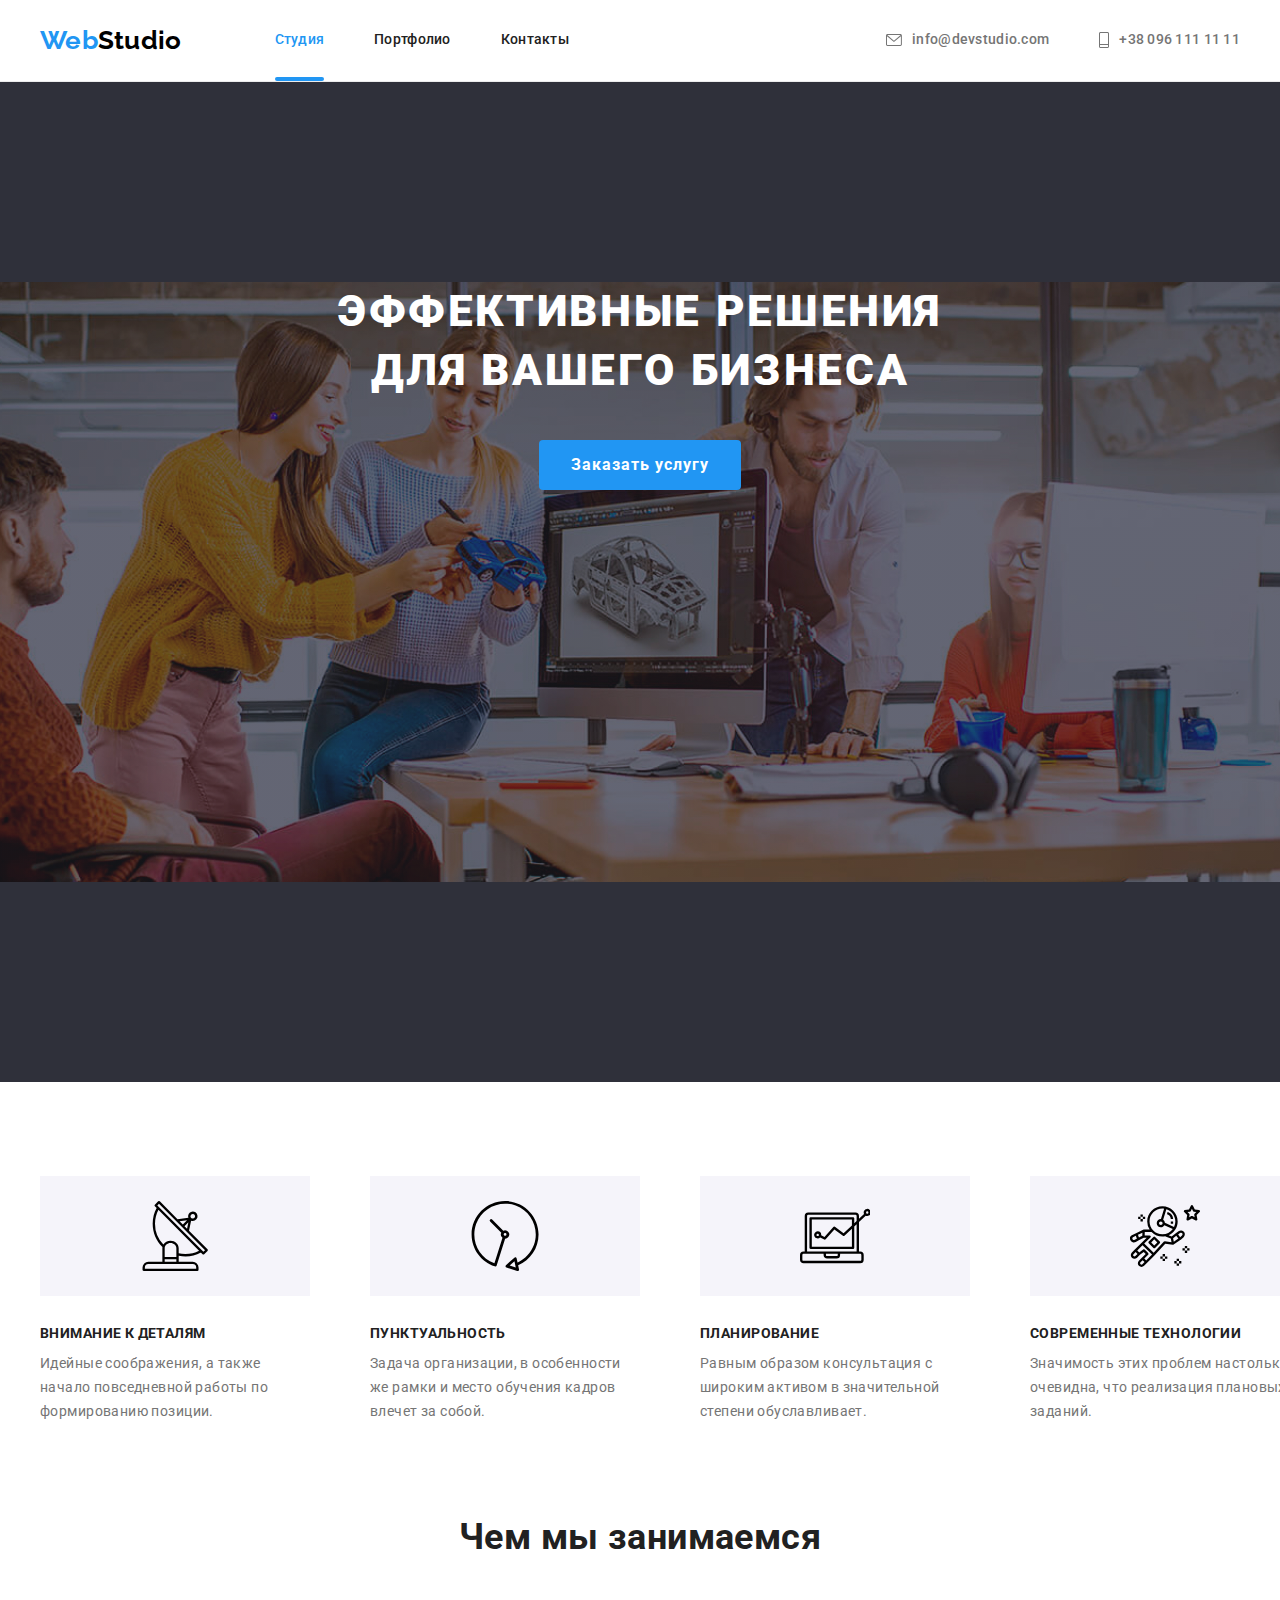
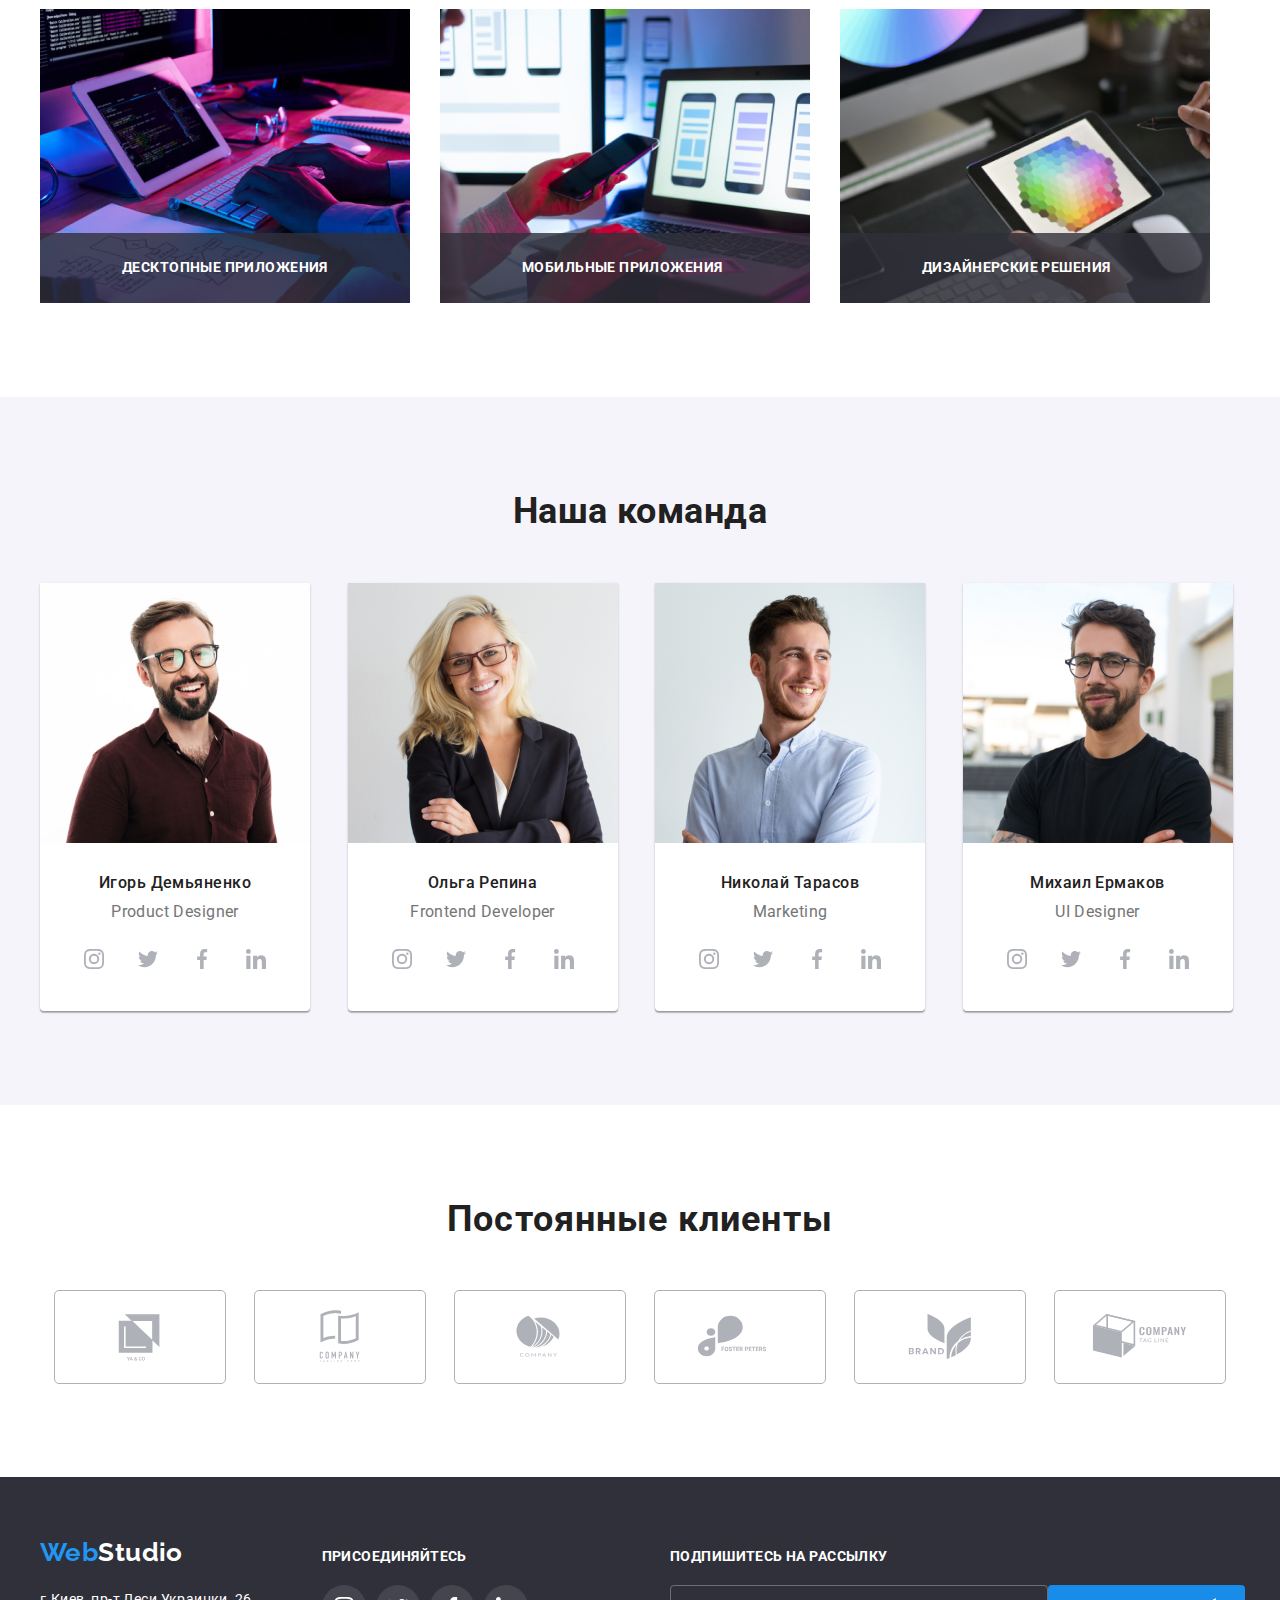
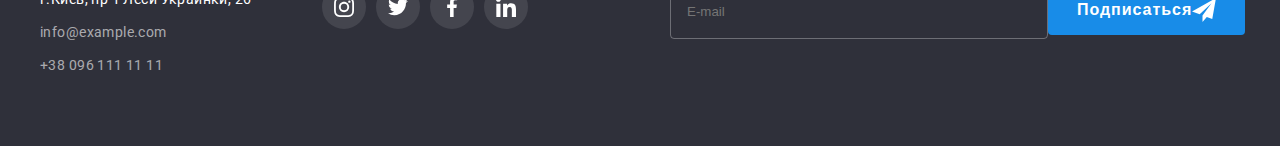
==== index.html @ 8b947006 "Initial commit" ====
<!DOCTYPE html>
<html lang="ru">
  <head>
    <meta charset="UTF-8" />
    <meta http-equiv="X-UA-Compatible" content="IE=edge" />
    <meta name="viewport" content="width=device-width, initial-scale=1.0" />
    <title>Document</title>
    <link rel="preconnect" href="https://fonts.googleapis.com" />
    <link rel="preconnect" href="https://fonts.gstatic.com" crossorigin />
    <link
      href="https://fonts.googleapis.com/css2?family=Montserrat:ital,wght@0,400;1,700&family=Raleway:wght@700&family=Roboto:wght@400;500;700;900&display=swap"
      rel="stylesheet"
    />
    <link
      rel="stylesheet"
      href="https://cdnjs.cloudflare.com/ajax/libs/modern-normalize/1.1.0/modern-normalize.min.css"
      integrity="sha512-wpPYUAdjBVSE4KJnH1VR1HeZfpl1ub8YT/NKx4PuQ5NmX2tKuGu6U/JRp5y+Y8XG2tV+wKQpNHVUX03MfMFn9Q=="
      crossorigin="anonymous"
      referrerpolicy="no-referrer"
    />
    <link rel="stylesheet" href="./css/styles.css" />
  </head>
  <body>
    <!--Секція хедер-->
    <header class="header">
      <nav class="container main-nav">
        <a class="header-logo link" href="index.html" lang="ru">
          Web<span class="header-accent link">Studio</span></a
        >
        <ul class="site-nav list">
          <li class="item">
            <a class="header-link link current" href="index.html">Студия</a>
          </li>
          <li class="item">
            <a class="header-link link" href="portfolio.html">Портфолио</a>
          </li>
          <li class="item">
            <a
              class="header-link link"
              href="https://github.com/NataliBohat/goit-markup-hw-01."
              >Контакты</a
            >
          </li>
        </ul>
        <ul class="auth-nav list">
          <li class="item">
            <a class="header-contact link" href="mailto:info@devstudio.com">
              <svg class="header-contact-icon" width="16" height="12">
                <use href="./img/icons.svg#icon-envelope"></use>
              </svg>
              <span lang="en">info@devstudio.com</span></a
            >
          </li>
          <li class="item">
            <a class="header-contact link" href="tel:+38 096 111 11 11">
              <svg class="header-contact-icon tel" width="10" height="16">
                <use href="./img/icons.svg#icon-tel"></use>
              </svg>
              <span lang="en">+38 096 111 11 11</span>
            </a>
          </li>
        </ul>
      </nav>
    </header>
    <!--Герой-->
    <main>
      <!--Эффективные решения для вашего бизнеса-->
      <section class="hero">
        <div class="container container-hero">
          <h1 class="hero-title">Эффективные решения для вашего бизнеса</h1>
          <button class="hero-button" type="button" data-modal-open>
            Заказать услугу
          </button>
          <div class="backdrop is-hidden" data-modal>
            <div class="modal">
              <button class="button-close" data-modal-close>
                <svg width="11" height="11">
                  <use href="./img/symbol-defs.svg#icon-close"></use>
                </svg>
              </button>
              <form class="form">
                <p class="form-title">
                  Оставьте свои данные, мы вам перезвоним
                </p>
                <div class="form-field">
                  <label class="form-label" for="name">Имя</label>
                  <input
                    class="form-input"
                    type="text"
                    name="name"
                    id="name"
                    autofocus
                  />
                  <svg class="form-icon" width="18" height="18">
                    <use href="./img/symbol-defs.svg#icon-person"></use>
                  </svg>
                </div>
                <div class="form-field">
                  <label class="form-label" for="tel">Телефон</label>
                  <input class="form-input" type="tel" name="tel" id="tel" />
                  <svg class="form-icon" width="18" height="18">
                    <use href="./img/symbol-defs.svg#icon-phone"></use>
                  </svg>
                </div>
                <div class="form-field">
                  <label class="form-label" for="mail">Почта</label>
                  <input
                    class="form-input"
                    type="email"
                    name="mail"
                    id="mail"
                  />
                  <svg class="form-icon" width="18" height="18">
                    <use href="./img/symbol-defs.svg#icon-email"></use>
                  </svg>
                </div>
                <div class="form-field">
                  <label class="form-label" for="comment">Комментарий</label>
                  <textarea 
                    class="form-comment"
                    name="comment"
                    id="comment"
                    placeholder="Введите текст"
                  ></textarea>
                </div>
                  <div class="form-checkbox">
                  <label class="label">
                    <input
                    class="checkbox"
                    type="checkbox"
                    name="agree"
                    id="agree"
                  />
                  <svg class="checkbox-icon" width="16" height="15">
                    <use href="./img/symbol-defs.svg#icon-chek"></use>
                  </svg>
                    <span>Соглашаюсь с рассылкой и принимаю</span>
                    <a class="for-label" href=" ">Условия договора</a>
                    </label>
                </div>
                <button class="form-button" type="submit">Отправить</button>
              </form>
            </div>
          </div>
        </div>
      </section>
      <!--Про нас-->
      <section class="section">
        <div class="container">
          <h2 hidden>Про нас</h2>
          <ul class="content-main list">
            <li class="content-item">
              <a
                class="content-media link"
                href=""
                target="_blank"
                rel="noopeer noreferent"
                aria-label="vector"
              >
                <svg class="content-media-icon" width="70" height="70">
                  <use href="./img/icons.svg#icon-vector"></use>
                </svg>
              </a>
              <h3 class="content-heading">Внимание к деталям</h3>
              <p class="content-title">
                Идейные соображения, а также начало повседневной работы по
                формированию позиции.
              </p>
            </li>
            <li class="content-item">
              <a
                class="content-media link"
                href=""
                target="_blank"
                rel="noopeer noreferent"
                aria-label="time"
              >
                <svg class="content-media-icon" width="70" height="70">
                  <use href="./img/icons.svg#icon-time"></use>
                </svg>
              </a>
              <h3 class="content-heading">Пунктуальность</h3>
              <p class="content-title">
                Задача организации, в особенности же рамки и место обучения
                кадров влечет за собой.
              </p>
            </li>
            <li class="content-item">
              <a
                class="content-media link"
                href=""
                target="_blank"
                rel="noopeer noreferent"
                aria-label="comp"
              >
                <svg class="content-media-icon" width="70" height="70">
                  <use href="./img/icons.svg#icon-comp"></use>
                </svg>
              </a>
              <h3 class="content-heading">Планирование</h3>
              <p class="content-title">
                Равным образом консультация с широким активом в значительной
                степени обуславливает.
              </p>
            </li>
            <li class="content-item">
              <a
                class="content-media link"
                href=""
                target="_blank"
                rel="noopeer noreferent"
                aria-label="astronavt"
              >
                <svg class="content-media-icon" width="70" height="70">
                  <use href="./img/icons.svg#icon-astronaut"></use>
                </svg>
              </a>
              <h3 class="content-heading">Современные технологии</h3>
              <p class="content-title">
                Значимость этих проблем настолько очевидна, что реализация
                плановых заданий.
              </p>
            </li>
          </ul>
        </div>
      </section>
      <!--Чем мы занимаемся-->
      <section class="main section">
        <div class="container">
          <h2 class="main-title">Чем мы занимаемся</h2>
          <ul class="title-item list">
            <div class="title-thumb">
              <li class="title-img">
                <img
                  src="./img/image/img-1.jpg"
                  alt="рабочий стол программиста"
                  width="370"
                />
              </li>
              <div class="main-action">
                <p>Десктопные приложения</p>
              </div>
            </div>
            <div class="title-thumb">
              <li class="title-img">
                <img
                  src="./img/image/img-2.jpg"
                  alt="макет телефона"
                  width="370"
                />
              </li>
              <div class="main-action">
                <p>Мобильные приложения</p>
              </div>
            </div>
            <div class="title-thumb">
              <li class="title-img">
                <img
                  src="./img/image/img-3.jpg"
                  alt="работа программиста"
                  width="370"
                />
              </li>
              <div class="main-action">
                <p>Дизайнерские решения</p>
              </div>
            </div>
          </ul>
        </div>
      </section>
      <!--Наша команда-->
      <section class="user section">
        <div class="container">
          <h2 class="main-title">Наша команда</h2>
          <ul class="user-item list">
            <li class="user-list-itm">
              <img
                src="./img/image/igor.jpg"
                alt="Игорь Демьяненко"
                width="270"
              />
              <div class="main-user">
                <h3 class="user-title">Игорь Демьяненко</h3>
                <p class="uppertitle">Product Designer</p>
                <ul class="social-media list">
                  <li class="social-media-item">
                    <a
                      class="social-media-link link"
                      href=""
                      target="_blank"
                      rel="noopeer noreferent"
                      aria-label="instagram"
                    >
                      <svg class="social-media-icon" width="20" height="20">
                        <use href="./img/icons.svg#icon-instagram"></use>
                      </svg>
                    </a>
                  </li>
                  <li class="social-media-item">
                    <a
                      class="social-media-link link"
                      href=""
                      target="_blank"
                      rel="noopeer noreferent"
                      aria-label="twitter"
                    >
                      <svg class="social-media-icon" width="20" height="20">
                        <use href="./img/icons.svg#icon-twitter"></use>
                      </svg>
                    </a>
                  </li>
                  <li class="social-media-item">
                    <a
                      class="social-media-link link"
                      href=""
                      target="_blank"
                      rel="noopeer noreferent"
                      aria-label="facebook"
                    >
                      <svg class="social-media-icon" width="20" height="20">
                        <use href="./img/icons.svg#icon-facebook"></use>
                      </svg>
                    </a>
                  </li>
                  <li class="social-media-item">
                    <a
                      class="social-media-link link"
                      href=""
                      target="_blank"
                      rel="noopeer noreferent"
                      aria-label="linkedin"
                    >
                      <svg class="social-media-icon" width="20" height="20">
                        <use href="./img/icons.svg#icon-linkedin"></use>
                      </svg>
                    </a>
                  </li>
                </ul>
              </div>
            </li>
            <li class="user-list-itm">
              <img src="./img/image/olga.jpg" alt="Ольга Репина" width="270" />
              <div class="main-user">
                <h3 class="user-title">Ольга Репина</h3>
                <p class="uppertitle">Frontend Developer</p>
                <ul class="social-media list">
                  <li class="social-media-item">
                    <a
                      class="social-media-link link"
                      href=""
                      target="_blank"
                      rel="noopeer noreferent"
                      aria-label="instagram"
                    >
                      <svg class="social-media-icon" width="20" height="20">
                        <use href="./img/icons.svg#icon-instagram"></use>
                      </svg>
                    </a>
                  </li>
                  <li class="social-media-item">
                    <a
                      class="social-media-link link"
                      href=""
                      target="_blank"
                      rel="noopeer noreferent"
                      aria-label="twitter"
                    >
                      <svg class="social-media-icon" width="20" height="20">
                        <use href="./img/icons.svg#icon-twitter"></use>
                      </svg>
                    </a>
                  </li>
                  <li class="social-media-item">
                    <a
                      class="social-media-link link"
                      href=""
                      target="_blank"
                      rel="noopeer noreferent"
                      aria-label="facebook"
                    >
                      <svg class="social-media-icon" width="20" height="20">
                        <use href="./img/icons.svg#icon-facebook"></use>
                      </svg>
                    </a>
                  </li>
                  <li class="social-media-item">
                    <a
                      class="social-media-link link"
                      href=""
                      target="_blank"
                      rel="noopeer noreferent"
                      aria-label="linkedin"
                    >
                      <svg class="social-media-icon" width="20" height="20">
                        <use href="./img/icons.svg#icon-linkedin"></use>
                      </svg>
                    </a>
                  </li>
                </ul>
              </div>
            </li>
            <li class="user-list-itm">
              <img
                src="./img/image/nicolai.jpg"
                alt="Николай Тарасов"
                width="270"
              />
              <div class="main-user">
                <h3 class="user-title">Николай Тарасов</h3>
                <p class="uppertitle">Marketing</p>
                <ul class="social-media list">
                  <li class="social-media-item">
                    <a
                      class="social-media-link link"
                      href=""
                      target="_blank"
                      rel="noopeer noreferent"
                      aria-label="instagram"
                    >
                      <svg class="social-media-icon" width="20" height="20">
                        <use href="./img/icons.svg#icon-instagram"></use>
                      </svg>
                    </a>
                  </li>
                  <li class="social-media-item">
                    <a
                      class="social-media-link link"
                      href=""
                      target="_blank"
                      rel="noopeer noreferent"
                      aria-lebel="twitter"
                    >
                      <svg class="social-media-icon" width="20" height="20">
                        <use href="./img/icons.svg#icon-twitter"></use>
                      </svg>
                    </a>
                  </li>
                  <li class="social-media-item">
                    <a
                      class="social-media-link link"
                      href=""
                      target="_blank"
                      rel="noopeer noreferent"
                      aria-label="facebook"
                    >
                      <svg class="social-media-icon" width="20" height="20">
                        <use href="./img/icons.svg#icon-facebook"></use>
                      </svg>
                    </a>
                  </li>
                  <li class="social-media-item">
                    <a
                      class="social-media-link link"
                      href=""
                      target="_blank"
                      rel="noopeer noreferent"
                      aria-label="linkedin"
                    >
                      <svg class="social-media-icon" width="20" height="20">
                        <use href="./img/icons.svg#icon-linkedin"></use>
                      </svg>
                    </a>
                  </li>
                </ul>
              </div>
            </li>
            <li class="user-list-itm">
              <img
                src="./img/image/mihail.jpg"
                alt="Михаил Ермаков"
                width="270"
              />
              <div class="main-user">
                <h3 class="user-title">Михаил Ермаков</h3>
                <p class="uppertitle">UI Designer</p>
                <ul class="social-media list">
                  <li class="social-media-item">
                    <a
                      class="social-media-link link"
                      href=""
                      target="_blank"
                      rel="noopeer noreferent"
                      aria-label="instagram"
                    >
                      <svg class="social-media-icon" width="20" height="20">
                        <use href="./img/icons.svg#icon-instagram"></use>
                      </svg>
                    </a>
                  </li>
                  <li class="social-media-item">
                    <a
                      class="social-media-link link"
                      href=""
                      target="_blank"
                      rel="noopeer noreferent"
                      aria-label="twitter"
                    >
                      <svg class="social-media-icon" width="20" height="20">
                        <use href="./img/icons.svg#icon-twitter"></use>
                      </svg>
                    </a>
                  </li>
                  <li class="social-media-item">
                    <a
                      class="social-media-link link"
                      href=""
                      target="_blank"
                      rel="noopeer noreferent"
                      aria-label="facebook"
                    >
                      <svg class="social-media-icon" width="20" height="20">
                        <use href="./img/icons.svg#icon-facebook"></use>
                      </svg>
                    </a>
                  </li>
                  <li class="social-media-item">
                    <a
                      class="social-media-link link"
                      href=""
                      target="_blank"
                      rel="noopeer noreferent"
                      aria-label="linkedin"
                    >
                      <svg class="social-media-icon" width="20" height="20">
                        <use href="./img/icons.svg#icon-linkedin"></use>
                      </svg>
                    </a>
                  </li>
                </ul>
              </div>
            </li>
          </ul>
        </div>
      </section>
      <!--Клиенты-->
      <section class="section">
        <div class="container">
          <h2 class="client-title">Постоянные клиенты</h2>
          <ul class="client-main list">
            <li class="client-item">
              <a
                class="client-media link"
                href=""
                target="_blank"
                rel="noopeer noreferent"
                aria-label="logo-1"
              >
                <svg class="client-media-icon" width="106" height="60">
                  <use href="./img/icons.svg#icon-logo1"></use>
                </svg>
              </a>
            </li>
            <li class="client-item">
              <a
                class="client-media link"
                href=""
                target="_blank"
                rel="noopeer noreferent"
                aria-label="logo-2"
              >
                <svg class="client-media-icon" width="106" height="60">
                  <use href="./img/icons.svg#icon-logo2"></use>
                </svg>
              </a>
            </li>
            <li class="client-item">
              <a
                class="client-media link"
                href=""
                target="_blank"
                rel="noopeer noreferent"
                aria-label="logo-3"
              >
                <svg class="client-media-icon" width="106" height="60">
                  <use href="./img/icons.svg#icon-logo3"></use>
                </svg>
              </a>
            </li>
            <li class="client-item">
              <a
                class="client-media link"
                href=""
                target="_blank"
                rel="noopeer noreferent"
                aria-label="logo-4"
              >
                <svg class="client-media-icon" width="106" height="60">
                  <use href="./img/icons.svg#icon-logo4"></use>
                </svg>
              </a>
            </li>
            <li class="client-item">
              <a
                class="client-media link"
                href=""
                target="_blank"
                rel="noopeer noreferent"
                aria-label="logo-5"
              >
                <svg class="client-media-icon" width="106" height="60">
                  <use href="./img/icons.svg#icon-logo5"></use>
                </svg>
              </a>
            </li>
            <li class="client-item">
              <a
                class="client-media link"
                href=""
                target="_blank"
                rel="noopeer noreferent"
                aria-label="logo-6"
              >
                <svg class="client-media-icon" width="106" height="60">
                  <use href="./img/icons.svg#icon-logo6"></use>
                </svg>
              </a>
            </li>
          </ul>
        </div>
      </section>
    </main>
    <!--Footer-->
    <footer class="footer">
      <div class="container footer-container">
        <div class="footer-container-logo">
          <a
            class="header-logo link"
            href="https://github.com/NataliBohat/goit-markup-hw-01."
            lang="ru"
            >Web<span class="footer-accen link">Studio</span></a
          >
          <address>
            <ul class="footer-item">
              <li class="footer-list list">
                <a
                  class="footer-nav link"
                  href="https://goo.gl/maps/piqngm7oDQpEDh6u6"
                  target="_blank"
                  rel="noopener noreferrer"
                  >г.Киев, пр-т Леси Украинки, 26</a
                >
              </li>
              <li class="footer-list list">
                <a class="footer-contact link" href="mailto:info@devstudio.com"
                  >info@example.com</a
                >
              </li>
              <li class="footer-list list">
                <a class="footer-contact link" href="tel:+38 096 111 11 11"
                  >+38 096 111 11 11</a
                >
              </li>
            </ul>
          </address>
        </div>
        <div>
          <span class="footer-title"><strong>присоединяйтесь</strong></span>
          <ul class="footer-main list">
            <li class="footer-main-item">
              <a
                class="footer-media link"
                href=""
                target="_blank"
                rel="noopeer noreferent"
                aria-label="instagram"
              >
                <svg class="footert-media-icon" width="20" height="20">
                  <use href="./img/icons.svg#icon-instagram"></use>
                </svg>
              </a>
            </li>
            <li class="footer-main-item">
              <a
                class="footer-media link"
                href=""
                target="_blank"
                rel="noopeer noreferent"
                aria-label="twitter"
              >
                <svg class="footert-media-icon" width="20" height="20">
                  <use href="./img/icons.svg#icon-twitter"></use>
                </svg>
              </a>
            </li>
            <li class="footer-main-item">
              <a
                class="footer-media link"
                href=""
                target="_blank"
                rel="noopeer noreferent"
                aria-label="facebook"
              >
                <svg class="footert-media-icon" width="20" height="20">
                  <use href="./img/icons.svg#icon-facebook"></use>
                </svg>
              </a>
            </li>
            <li class="footer-main-item">
              <a
                class="footer-media link"
                href=""
                target="_blank"
                rel="noopeer noreferent"
                aria-label="linkedin"
              >
                <svg class="footert-media-icon" width="20" height="20">
                  <use href="./img/icons.svg#icon-linkedin"></use>
                </svg>
              </a>
            </li>
          </ul>
        </div>
          <form class="footer-form">
            <b class="form-footer-title">Подпишитесь на рассылку</b>
            <div class="footer-field">
              <label>
                <input
                class="footer-input"
                  type="email"
                  name="mail"
                  placeholder="E-mail"
                />
              </label>
              <button class="footer-buttom" type="submit">Подписаться
                <svg width="24" height="24">
                  <use href="./img/symbol-defs.svg#icon-fly"></use>
                </svg>
              </button>
            </div>
          </form>
      </div>
    </footer>
    <script src="./js/modal.js"></script>
  </body>
</html>
---- css/styles.css ----
:root {
  --primary-text-color: #212121;
  --secondary-text-color: #757575;
  --acsent-text-color: #2196f3;
  --slogan-text-color: #ffffff;
  --page-color: #2f303a;
  --aside-text-color: #e5e5e5;
  --box-color: #f5f4fa;
  --subtitle-text-color: #000000;
  --contact-text-color: rgba(255, 255, 255, 0.6);
  --title-hover-color: #188CE8;
  --fetcher-title-color: #EEEEEE;
  --header-border-colors: #ECECEC;
  --client-title-colors: #AFB1B8;
}

body {
  margin: 0;
  font-family: Roboto, sans-serif;
  font-size: 14px;
  color: var(--primary-text-color);
  letter-spacing: 0.03em;
}
h1,
h2,
h3,
p,
ul{
  margin: 0;
  padding: 0;
}
img {
  display: block;
  width: 100%;
  height: auto;
}
.list {
  padding: 0;
  margin: 0;
  list-style: none;
}
.container {
  width: 1200px;
  padding-left: 15px;
  padding-right:  15px;
  margin-left: auto;
  margin-right: auto;
}
.section {
  padding-top: 94px;
  padding-bottom: 94px;
}
.main-nav{
  display: flex;
  align-items: center;
}
.link {
  text-decoration: none;
}

/*Секція хедер*/

.header {
min-height: 81px;
font-weight: 500;
line-height: 1.14;
letter-spacing: 0.02em;

border-bottom: 1px solid var(--header-border-colors);
}

.header-logo {
  font-family: "Raleway", sans-serif;
  font-weight: 700;
  font-size: 26px;
  line-height: 1.19;

  color: var(--acsent-text-color);
}

.header-accent {
  color: var(--subtitle-text-color);
}

.site-nav {
display: flex;
margin-left: 93px;
}
.site-nav .item + .item {
  margin-left: 50px;
}

.header-link {
  display: block;
  position: relative;

  padding-top: 32px;
  padding-bottom: 32px;
  font-weight: 500;
  font-size: 14px;

  line-height: 1.14;
  letter-spacing: 0.02em;
  color: var(--primary-text-color);

  transition: background-color 250ms cubic-bezier(0.4, 0, 0.2, 1),
}

.header-link:hover,
.header-link:focus {
  color: var(--acsent-text-color);
}

.current::after {
  content: "";
  position: absolute;
  display: block;

  width: 100%;
  height: 4px;
  bottom: -1px;

  border-radius: 2px;
  background-color: var(--acsent-text-color);
}
 .current {
  color: var(--acsent-text-color);
} 

.auth-nav {
  display: flex;
  margin-left: auto;
}
.auth-nav .item + .item {
  margin-left: 50px;
}
.item:hover,
.item:focus {
color: var(--acsent-text-color);
}

.header-contact {
  display: flex;

  align-items: center;
  color: var(--secondary-text-color);
  
  transition: background-color 250ms cubic-bezier(0.4, 0, 0.2, 1),
}

.header-contact:hover,
.header-contact:focus {
  color: currentColor;
}

/*icon*/

.header-contact-icon{
  display: inline-block;
  margin-right: 10px;
  transition: transform 250ms cubic-bezier(0.4, 0, 0.2, 1);
  background-size: contain;
  fill: currentColor; 
}

.header-contact-icon:hover,
.header-contact-icon:focus{
  fill: currentColor;
} 

/* герой*/

.hero {
max-width: 1600px;
height: 600px;
margin-left: auto;
margin-right: auto;
padding: 200px 0;

background-image:linear-gradient(rgba(47, 48, 58, 0.4), rgba(47, 48, 58, 0.4)),
 url(../img/icon/Img.jpg);
background-repeat: no-repeat;
background-position: center;
background-size: auto auto;
background-color: var(--page-color);
}

.container-hero {
margin-left: auto;
margin-right: auto;
width: 700px;
text-align: center;
}

.hero-title {
margin-bottom: 40px;
text-transform: uppercase;

font-weight: 900;
font-size: 44px;
line-height: 1.34;
letter-spacing: 0.06em;
color: var(--slogan-text-color);
}

.hero-button {
padding: 10px 32px;
border: none;
border-radius: 4px;

font-family: "Roboto";
font-weight: 700;
font-size: 16px;
line-height: 1.9;
letter-spacing: 0.06em;

text-decoration: none;
text-align: center;
cursor: pointer;

color: var(--slogan-text-color);
background-color: var(--acsent-text-color);
}

.hero-button:hover,
.hero-button:focus {
background-color: var(--title-hover-color);
}

/*модальне вікно*/

.backdrop {
  position: fixed;
  top:0;
  left:0;
  z-index: 1;

  width: 100%;
  height: 100%;
  background-color: rgba(0, 0, 0, 0.2);

  opacity: 1;
  transition: opacity 250ms cubic-bezier(0.4, 0, 0.2, 1);
}
.backdrop.is-hidden {
  opacity: 0;
  pointer-events: none;
}
.backdrop.is-hidden .modal {
  transform: translate(-50%, -50%) scale(0.9);
}
.modal {
  position: absolute;
  top: 50%;
  left: 50%;
  padding: 40px;

  min-height: 581px;
  min-width: 528px;

  transform: translate(-50%, -50%) scale(1);
  transition: transform 250ms cubic-bezier(0.4, 0, 0.2, 1);

  background-color: var(--slogan-text-color);
}

.button-close {
  position: absolute;
  right: 8px;
  top: 8px;

  display: flex;
  align-items: center;
  justify-content: center;
  width: 30px;
  height: 30px;

  border-radius: 50%;
  border: 1px solid rgba(0, 0, 0, 0.1);

  transition: transform 250ms cubic-bezier(0.4, 0, 0.2, 1);

  background-color: var(--slogan-text-color);
}
.button-close:hover {
  fill: var(--acsent-text-color);
}

/*Forma*/

.form-title {
font-weight: 700;
font-size: 20px;
line-height: 1.15;
text-align: center;
letter-spacing: 0.03em;

margin-bottom: 12px;
color: var(--primary-text-color);
}

.form-field {
  position: relative;
  display: flex;
  align-items: baseline;
  flex-direction: column;

  width: 448px;
  margin-bottom: 10px;
 
}

.form-label {
font-weight: 400;
font-size: 12px;
line-height: 1.17;
letter-spacing: 0.01em;

margin-bottom: 4px;
color: var(--secondary-text-color);
}

.form-input {
  width: 448px;
  height: 40px;

  padding-left: 42px;
  border-radius: 4px;

  transition: transform 250ms cubic-bezier(0.4, 0, 0.2, 1);

  border: 1px solid rgba(33, 33, 33, 0.2);
  outline: none;
}

.form-icon {
  position: absolute;
  align-items: center;
  bottom: 11px;
  left: 12px;
}

.form-input:focus {
  border: 1px solid var(--acsent-text-color);
}

.form-input:focus + .form-icon{
  fill: var(--acsent-text-color);
}

.form-comment {
  width: 448px;
  height: 120px;
  padding: 12px 16px;
  border-radius: 4px;

  font-size: 14px;
  line-height: 1.14;
  letter-spacing: 0.01em;

  color: rgba(117, 117, 117,);

  transition: transform 250ms cubic-bezier(0.4, 0, 0.2, 1);

  border: 1px solid rgba(33, 33, 33, 0.2);
  resize: none;
  outline: none;
}

.form-comment:focus {
  border: 1px solid var(--acsent-text-color);
}
.form-checkbox {
  display: flex;
  justify-content: center;
  align-items: center;

  margin-top: 20px;
  margin-bottom: 30px;
}

.checkbox {
  position: absolute;
  width: 1px;
  height: 1px;
  margin: -1px;
  border: 0;
  padding: 0;
  white-space: nowrap;
  clip-path: inset(100%);
  clip: rect(0 0 0 0);
  overflow: hidden;
} 

.label {
  display: flex;
  align-items: center;

  font-weight: 400;
  font-size: 14px;
  line-height: 1.7;
  letter-spacing: 0.03em;
  
  color: var(--secondary-text-color);
}

.checkbox-icon {
  display: inline-block;
  margin-right: 7px;
  border-radius: 2px;
  border: 2px solid var(--primary-text-color);
}

.checkbox:checked + .checkbox-icon {
  border: 2px solid var(--title-hover-color);
  border-radius: 2px;
  background-color: var(--title-hover-color);
  background-size: contain;
  background-origin: border-box;
} 
.for-label {
  color: var(--title-hover-color);
}
.form-button {
  padding: 10px 55px;
  border: none;
  border-radius: 4px;
  
  font-family: "Roboto";
  font-weight: 700;
  font-size: 16px;
  line-height: 1.9;
  letter-spacing: 0.06em;
  
  text-decoration: none;
  text-align: center;
  cursor: pointer;

  transition: transform 250ms cubic-bezier(0.4, 0, 0.2, 1);
  
  color: var(--slogan-text-color);
  background-color: var(--title-hover-color); 
}

.form-button:hover,
.form-button:focus {
background-color: var(--acsent-text-color);
}

/*Секція про нас*/

.content-main {
  display: flex;
  align-items: center;
}

.content-main .content-item {
  width: 270px;
}

.content-main .content-item + .content-item {
 margin-left: 30px;
}

.content-heading {
  margin-top: 0;
  margin-bottom: 0;

  font-weight: 700;
  font-size: 14px;
  line-height: 1.14;
  letter-spacing: 0.03em;
  text-transform: uppercase;

  color: var(--primary-text-color);
}

.content-title {
  margin-top: 10px;
  line-height: 1.7;
  color: var(--secondary-text-color);
}

/*icon*/

.content-media {
  display: flex;
  width: 270px;
  height: 120px;
  margin-bottom: 30px;

  align-items: center;
  justify-content: center;
  background-size: contain;

  color: var(--primary-text-color);
  background-color: var(--box-color);
}
.content-item:not(:last-child){
  margin-right: 30px;
}

 /*Чем мы занимаемся*/

 .main {
  padding-top: 0;
  }

.main-title {
  margin-bottom: 50px;
  font-weight: 700;
  font-size: 36px;
  line-height: 1.16;
  text-align: center;

  color: var(--primary-text-color);
}
.title-item {
  display: flex;
  align-items: center;
}

.title-thumb {
  position: relative;
}

.title-thumb::before {
display: inline-block;
position: absolute;
content: "";

width: 370px;
height: 70px;
bottom: 0;
left: 0;

background-color: rgba(47, 48, 58, 0.8);
opacity: 1;
}

.title-item .title-thumb + .title-thumb {
  margin-left: 30px
}
.title-img {
  width: 370px;
  margin-right:auto;
}

.main-action {
  position: absolute;
  bottom: 27px;
  left: 82px;;
  display: flex;

 font-weight: 700;
 font-size: 14px;
 line-height: 1.14;
 text-align: center;
 letter-spacing: 0.03em;
 text-transform: uppercase;

 color: var(--slogan-text-color);
}

/*Наша команда*/

.user {
  background: var(--box-color);
}

.user-item {
  display: flex;
  align-items: center;
}
.user-item .user-list-itm + .user-list-itm {
  margin-left: 30px;
}
.user-list-itm {
  text-align: center;
  width: 270px;
  margin-right: auto;

  background: var(--slogan-text-color);
  box-shadow: 0px 1px 3px rgba(0, 0, 0, 0.12), 0px 1px 1px rgba(0, 0, 0, 0.14), 0px 2px 1px rgba(0, 0, 0, 0.2);
  border-radius: 0px 0px 4px 4px;
}
.main-user {
  padding-top: 30px;
  padding-bottom: 30px;
}
.user-title {
  font-style: normal;
  font-weight: 500;
  font-size: 16px;
  line-height: 1.2;
  letter-spacing: 0.03em;

  color: var(--primary-text-color);
}

.uppertitle {
  margin-top: 10px;
  margin-bottom: 16px;
  font-size: 16px;
  line-height: 1.2;

  color: var(--secondary-text-color);
}

/* оформлення іконок */

.social-media {
  display: flex;
  justify-content: center;
}
.social-media-item:not(:last-child) {
  margin-right: 10px;
}

.social-media-link {
  display: flex;
  align-items: center;
  justify-content: center;

  width: 44px;
  height: 44px;
  border-radius: 50%;
  
  color: var(--client-title-colors);
  background-color: var(--slogan-text-color);

  transition: background-color 250ms cubic-bezier(0.4, 0, 0.2, 1);
}

.social-media-link:hover,
.social-media-link:focus {
 color: var(--slogan-text-color);
  background-color: var(--acsent-text-color);
}
.social-media-icon {
  fill: currentColor;
}

/*клиенты*/

.client-title {
  font-weight: 700;
  font-size: 36px;
  line-height: 1.16;
  text-align: center;
  letter-spacing: 0.03em;
  margin-bottom: 50px;
  
  color: var(--primary-text-color);
  }

.client-main {
  display: flex;
  justify-content: center;
}
.client-item:not(:last-child) {
  margin-right: 30px;
}
.client-media {
  display: flex;
  width: 170px;
  height: 92px;

  align-items: center;
  justify-content: center;
  border-radius: 4px;
  box-sizing: border-box;

  fill: var(--client-title-colors);
  outline: 1px solid var(--client-title-colors);

  transition: background-color 250ms cubic-bezier(0.4, 0, 0.2, 1);
}

.client-media:hover,
.client-media:focus {
  fill: var(--acsent-text-color);
  outline: 1px solid var(--acsent-text-color) ;
}

/*buttom studio*/
.button {
  padding: 6px 22px;
  border: none;
  border-radius: 4px;

  font-family: inherit;
  font-weight: 500;
  font-size: 16px;
  line-height: 1.6;
  text-align: center;
  letter-spacing: 0.03em;
 
  color: var(--primary-text-color);
  background-color: var(--box-color);

  cursor: pointer;

  transition: background-color 250ms cubic-bezier(0.4, 0, 0.2, 1);
}
.button:hover,
.button:focus {
  background-color: var(--acsent-text-color);
  color: var(--slogan-text-color);
  box-shadow: 0px 3px 1px rgba(0, 0, 0, 0.1), 0px 1px 2px rgba(0, 0, 0, 0.08), 0px 2px 2px rgba(0, 0, 0, 0.12);
}

.button-item {
  display: flex;
  justify-content: center;
  margin-left: auto;
  padding-bottom: 50px;
}
.button-hero {
  text-align: center;
}
.button-item .button-hero + .button-hero {
  margin-left: 8px; 
}

  /*feature*/

.feature-list {
  display: flex;
  flex-wrap: wrap;
}

.feature-list > .flex-element {
  flex-basis: calc((100% - 60px) /3);
  margin-bottom: 30px;
  margin-right: 30px;
}

.flex-element:nth-child(3n + 3) {
  margin-right: 0;
}
.flex-element:nth-last-child(-n + 3) {
  margin-bottom: 0;
} 

.feature-title {
  padding: 20px 24px;
  border-left: 1px solid var(--fetcher-title-color);
  border-bottom: 1px solid var(--fetcher-title-color);
  border-right: 1px solid var(--fetcher-title-color);
}
.title {
  font-family: "Roboto";
  font-style: normal;
  font-weight: 700;
  font-size: 18px;
  line-height: 2;
  letter-spacing: 0.06em;
  color: var(--primary-text-color);
}

.flex-element {
  display: block;
}
      
.feature-img {
  display: block;
  transition: box-shadow 250ms cubic-bezier(0.4, 0, 0.2, 1);
 }
 
.feature-img:hover, 
.feature-img:focus {
  box-shadow: 0px 1px 1px rgba(0, 0, 0, 0.12), 0px 4px 4px rgba(0, 0, 0, 0.06), 1px 4px 6px rgba(0, 0, 0, 0.16);
}

.feature-img:hover .feature-tim,
.feature-img:focus .feature-tim {
transform: translateY(0%);
}
.feature-overlay {
  position: relative;
  overflow: hidden;
}

.feature-tim {
  display: flex;
  position: absolute;

  width: 100%;
  height: 100%;
  top: 0;
  left: 0;
 
 text-shadow: 0px 4px 4px rgba(0, 0, 0, 0.25);
 color: var(--slogan-text-color);
 background-color: var(--acsent-text-color);
 box-shadow: 0px 1px 1px rgba(0, 0, 0, 0.12), 0px 4px 4px rgba(0, 0, 0, 0.06), 1px 4px 6px rgba(0, 0, 0, 0.16);

 transform: translateY(101%);
 transition: transform 250ms cubic-bezier(0.4, 0, 0.2, 1);
}

.feature-upertitle {
 display: flex;
 align-items: center;
 justify-content: center;

 font-weight: 400;
 font-size: 18px;
 line-height: 1.5;
 letter-spacing: 0.03em;

 padding: 63px 24px 63px 24px;
  
}

/*Footer*/

.footer {
  display: flex;
  padding-top: 60px;
  padding-bottom: 60px;

  background: var(--page-color);
}

.footer-nav {
  font-style: normal;
  line-height: 1.7;
  color: var(--slogan-text-color);
}
.footer-item {
  margin-top: 20px;
}
.footer-list:nth-child(-n + 3) {
  margin-bottom: 9px;
}
.footer-contact {
  font-style: normal;
  font-size: 14px;
  line-height: 1.7;
  margin-top: 9px;
  margin-bottom: 9px;

  color: var(--contact-text-color);
}
.footer-accen {
  color: var(--slogan-text-color);
}

/*присоединяйтесь*/

.footer-container {
  display: flex;
  flex-wrap: wrap;
  align-items: baseline;
} 

.footer-container-logo {
  margin-right: 70px;
} 

.footer-title {
  font-size: 14px;
  line-height: 1.14;
  letter-spacing: 0.03em;
  text-transform: uppercase;
  margin-bottom: 20px;

  color: var(--slogan-text-color) ;
}
.footer-main {
  display: flex;
  margin-top: 20px;
}
.footer-main-item:not(:last-child) {
  margin-right: 10px;
}
.footer-media {
  display: flex;
  align-items: center;
  justify-content: center;

  width: 44px;
  height: 44px;
  border-radius: 50%;

  fill:var(--slogan-text-color);
  background-color: rgba(255, 255, 255, 0.1);

  transition: background-color 250ms cubic-bezier(0.4, 0, 0.2, 1);
}

.footer-media:hover,
.footer-media:focus {
  background-color: var(--acsent-text-color);
}

/* footer form*/
.footer-form{
  margin-left: auto;
}
.form-footer-title {
  display: inline-block;
  font-weight: 700;
  font-size: 14px;
  line-height: 1.14;
  letter-spacing: 0.03em;
  text-transform: uppercase;
  margin-bottom: 20px;
  
  color: var(--slogan-text-color);
  }

.footer-field {
  display: flex;
  justify-content: space-between;
  width: 570px;
}

.footer-input {
  width: 358px; 
  height: 50px;

  padding-left: 16px;

  color: var(--aside-text-color);
  border: 1px solid rgba(255, 255, 255, 0.3);
  border-radius: 4px;
  background-color: transparent;
  outline: none;
}

.footer-buttom {
  display: flex;
  align-items: center;
  justify-content: space-between;
  padding: 10px 29px;
  border: none;
  border-radius: 4px;

  width: 200px;
  height: 50px; 
  
  font-weight: 700;
  font-size: 16px;
  line-height: 1.9;
  letter-spacing: 0.06em;
  
  cursor: pointer;

  transition: transform 250ms cubic-bezier(0.4, 0, 0.2, 1);
  
  color: var(--slogan-text-color);
  background-color: var(--title-hover-color); 
}
.footer-buttom:hover,
.footer-buttom:focus {
  background-color: var(--acsent-text-color);
}
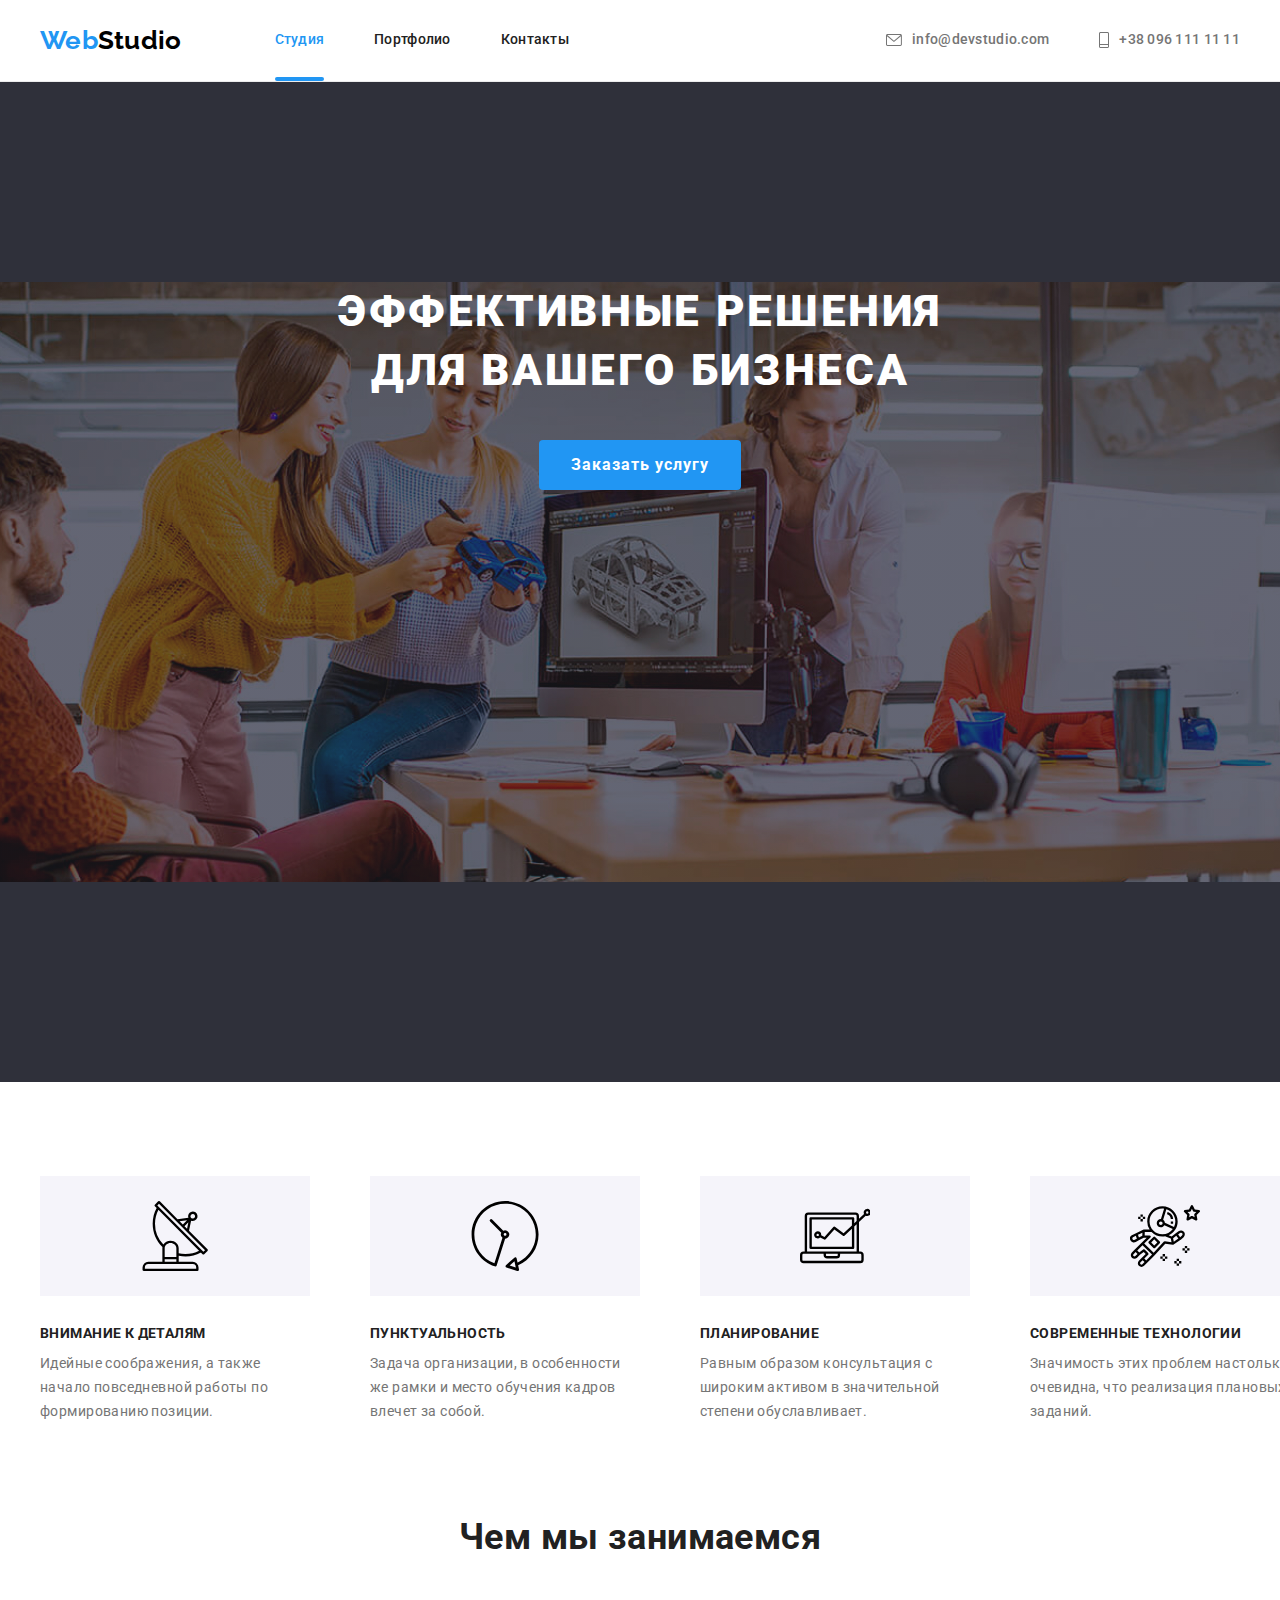
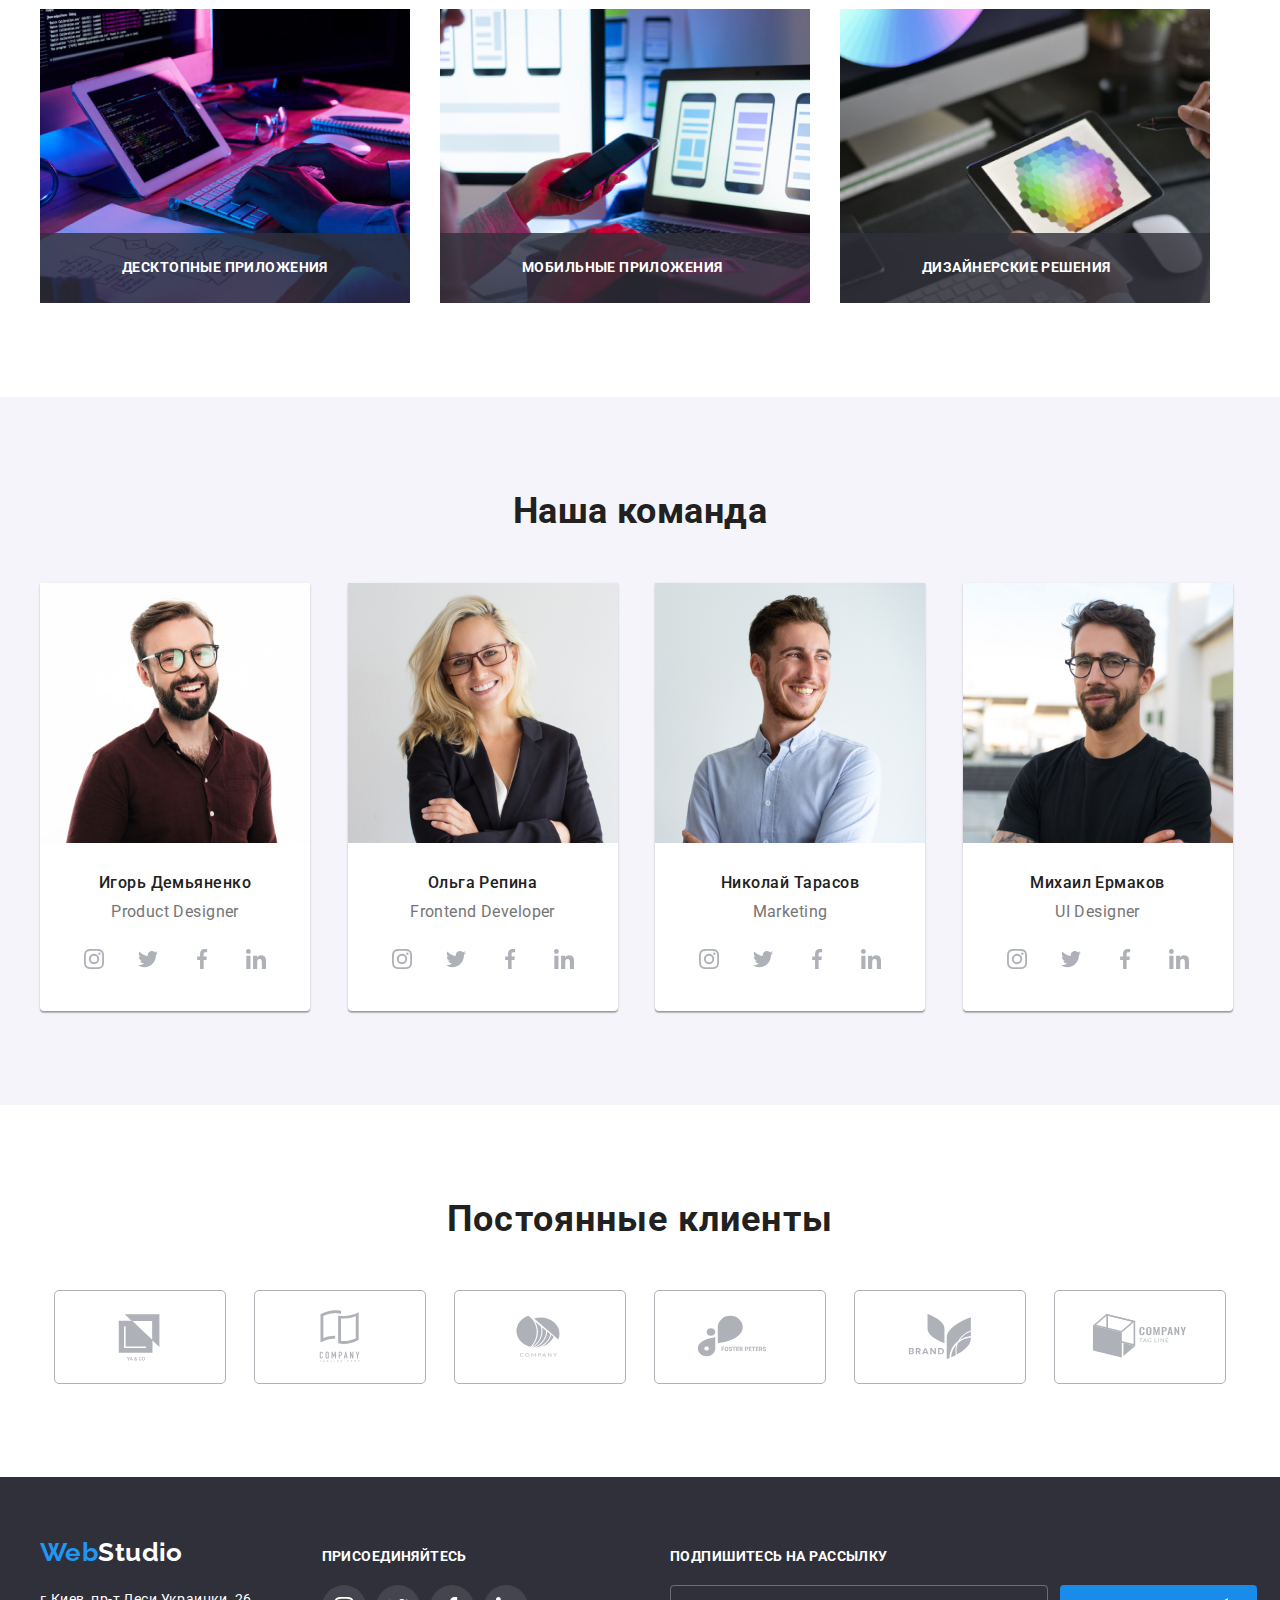
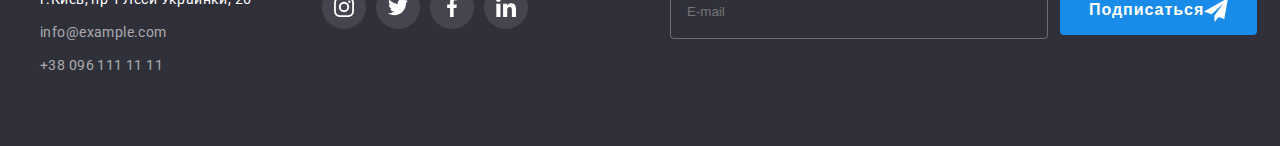
==== commit d798c1be: "виправлення помилок" ====
--- a/index.html
+++ b/index.html
@@ -19,41 +19,41 @@
       referrerpolicy="no-referrer"
     />
     <link rel="stylesheet" href="./css/styles.css" />
+    <link rel="stylesheet" href="./css/main.min.css" />
   </head>
   <body>
     <!--Секція хедер-->
     <header class="header">
-      <nav class="container main-nav">
-        <a class="header-logo link" href="index.html" lang="ru">
-          Web<span class="header-accent link">Studio</span></a
+      <nav class="container header__nav">
+        <a class="logo link" href="index.html" lang="ru">
+          Web<span class="logo__accent link">Studio</span></a
         >
-        <ul class="site-nav list">
-          <li class="item">
-            <a class="header-link link current" href="index.html">Студия</a>
+        <ul class="header__list list">
+          <li class="header__item">
+            <a class="header__link link current" href="index.html">Студия</a>
           </li>
-          <li class="item">
-            <a class="header-link link" href="portfolio.html">Портфолио</a>
+          <li class="header__item">
+            <a class="header__link link" href="portfolio.html">Портфолио</a>
           </li>
-          <li class="item">
+          <li class="header__item">
             <a
-              class="header-link link"
+              class="header__link link"
               href="https://github.com/NataliBohat/goit-markup-hw-01."
-              >Контакты</a
-            >
+              >Контакты</a>
           </li>
         </ul>
-        <ul class="auth-nav list">
-          <li class="item">
-            <a class="header-contact link" href="mailto:info@devstudio.com">
-              <svg class="header-contact-icon" width="16" height="12">
+        <ul class="meta list">
+          <li class="meta__items">
+            <a class="meta__contact link" href="mailto:info@devstudio.com">
+              <svg class="meta__icon" width="16" height="12">
                 <use href="./img/icons.svg#icon-envelope"></use>
               </svg>
               <span lang="en">info@devstudio.com</span></a
             >
           </li>
-          <li class="item">
-            <a class="header-contact link" href="tel:+38 096 111 11 11">
-              <svg class="header-contact-icon tel" width="10" height="16">
+          <li class="meta__items">
+            <a class="meta__contact link" href="tel:+38 096 111 11 11">
+              <svg class="meta__icon tel" width="10" height="16">
                 <use href="./img/icons.svg#icon-tel"></use>
               </svg>
               <span lang="en">+38 096 111 11 11</span>
@@ -66,157 +66,157 @@
     <main>
       <!--Эффективные решения для вашего бизнеса-->
       <section class="hero">
-        <div class="container container-hero">
-          <h1 class="hero-title">Эффективные решения для вашего бизнеса</h1>
-          <button class="hero-button" type="button" data-modal-open>
+        <div class="container hero__container">
+          <h1 class="hero__title">Эффективные решения для вашего бизнеса</h1>
+          <button class="hero__button" type="button" data-modal-open>
             Заказать услугу
           </button>
           <div class="backdrop is-hidden" data-modal>
-            <div class="modal">
-              <button class="button-close" data-modal-close>
+            <div class="backdrop__modal">
+              <button class="backdrop__btn-close" data-modal-close>
                 <svg width="11" height="11">
                   <use href="./img/symbol-defs.svg#icon-close"></use>
                 </svg>
               </button>
               <form class="form">
-                <p class="form-title">
+                <p class="form__title">
                   Оставьте свои данные, мы вам перезвоним
                 </p>
-                <div class="form-field">
-                  <label class="form-label" for="name">Имя</label>
+                <div class="form__field">
+                  <label class="form__label" for="name">Имя</label>
                   <input
-                    class="form-input"
+                    class="form__input"
                     type="text"
                     name="name"
                     id="name"
                     autofocus
                   />
-                  <svg class="form-icon" width="18" height="18">
+                  <svg class="form__icon" width="18" height="18">
                     <use href="./img/symbol-defs.svg#icon-person"></use>
                   </svg>
                 </div>
-                <div class="form-field">
-                  <label class="form-label" for="tel">Телефон</label>
-                  <input class="form-input" type="tel" name="tel" id="tel" />
-                  <svg class="form-icon" width="18" height="18">
+                <div class="form__field">
+                  <label class="form__label" for="tel">Телефон</label>
+                  <input class="form__input" type="tel" name="tel" id="tel" />
+                  <svg class="form__icon" width="18" height="18">
                     <use href="./img/symbol-defs.svg#icon-phone"></use>
                   </svg>
                 </div>
-                <div class="form-field">
-                  <label class="form-label" for="mail">Почта</label>
+                <div class="form__field">
+                  <label class="form__label" for="mail">Почта</label>
                   <input
-                    class="form-input"
+                    class="form__input"
                     type="email"
                     name="mail"
                     id="mail"
                   />
-                  <svg class="form-icon" width="18" height="18">
+                  <svg class="form__icon" width="18" height="18">
                     <use href="./img/symbol-defs.svg#icon-email"></use>
                   </svg>
                 </div>
-                <div class="form-field">
-                  <label class="form-label" for="comment">Комментарий</label>
+                <div class="form__field">
+                  <label class="form__label" for="comment">Комментарий</label>
                   <textarea 
-                    class="form-comment"
+                    class="form__comment"
                     name="comment"
                     id="comment"
                     placeholder="Введите текст"
                   ></textarea>
                 </div>
-                  <div class="form-checkbox">
-                  <label class="label">
+                  <div class="form__checkbox">
+                  <label class="form__checkbox-label">
                     <input
-                    class="checkbox"
+                    class="form__checkbox-input"
                     type="checkbox"
                     name="agree"
                     id="agree"
                   />
-                  <svg class="checkbox-icon" width="16" height="15">
+                  <svg class="form__checkbox-icon" width="16" height="15">
                     <use href="./img/symbol-defs.svg#icon-chek"></use>
                   </svg>
                     <span>Соглашаюсь с рассылкой и принимаю</span>
-                    <a class="for-label" href=" ">Условия договора</a>
+                    <a class="form__link" href=" ">Условия договора</a>
                     </label>
                 </div>
-                <button class="form-button" type="submit">Отправить</button>
+                <button class="form__button" type="submit">Отправить</button>
               </form>
             </div>
           </div>
         </div>
       </section>
       <!--Про нас-->
-      <section class="section">
+      <section class="section content">
         <div class="container">
           <h2 hidden>Про нас</h2>
-          <ul class="content-main list">
-            <li class="content-item">
-              <a
-                class="content-media link"
+          <ul class="content__list list">
+            <li class="content__item">
+              <a
+                class="content__media link"
                 href=""
                 target="_blank"
                 rel="noopeer noreferent"
                 aria-label="vector"
               >
-                <svg class="content-media-icon" width="70" height="70">
+                <svg class="content__icon" width="70" height="70">
                   <use href="./img/icons.svg#icon-vector"></use>
                 </svg>
               </a>
-              <h3 class="content-heading">Внимание к деталям</h3>
-              <p class="content-title">
+              <h3 class="content__subtitle">Внимание к деталям</h3>
+              <p class="content__slogan">
                 Идейные соображения, а также начало повседневной работы по
                 формированию позиции.
               </p>
             </li>
-            <li class="content-item">
-              <a
-                class="content-media link"
+            <li class="content__item">
+              <a
+                class="content__media link"
                 href=""
                 target="_blank"
                 rel="noopeer noreferent"
                 aria-label="time"
               >
-                <svg class="content-media-icon" width="70" height="70">
+                <svg class="content__icon" width="70" height="70">
                   <use href="./img/icons.svg#icon-time"></use>
                 </svg>
               </a>
-              <h3 class="content-heading">Пунктуальность</h3>
-              <p class="content-title">
+              <h3 class="content__subtitle">Пунктуальность</h3>
+              <p class="content__slogan">
                 Задача организации, в особенности же рамки и место обучения
                 кадров влечет за собой.
               </p>
             </li>
-            <li class="content-item">
-              <a
-                class="content-media link"
+            <li class="content__item">
+              <a
+                class="content__media link"
                 href=""
                 target="_blank"
                 rel="noopeer noreferent"
                 aria-label="comp"
               >
-                <svg class="content-media-icon" width="70" height="70">
+                <svg class="content__icon" width="70" height="70">
                   <use href="./img/icons.svg#icon-comp"></use>
                 </svg>
               </a>
-              <h3 class="content-heading">Планирование</h3>
-              <p class="content-title">
+              <h3 class="content__subtitle">Планирование</h3>
+              <p class="content__slogan">
                 Равным образом консультация с широким активом в значительной
                 степени обуславливает.
               </p>
             </li>
-            <li class="content-item">
-              <a
-                class="content-media link"
+            <li class="content__item">
+              <a
+                class="content__media link"
                 href=""
                 target="_blank"
                 rel="noopeer noreferent"
                 aria-label="astronavt"
               >
-                <svg class="content-media-icon" width="70" height="70">
+                <svg class="content__icon" width="70" height="70">
                   <use href="./img/icons.svg#icon-astronaut"></use>
                 </svg>
               </a>
-              <h3 class="content-heading">Современные технологии</h3>
-              <p class="content-title">
+              <h3 class="content__subtitle">Современные технологии</h3>
+              <p class="content__slogan">
                 Значимость этих проблем настолько очевидна, что реализация
                 плановых заданий.
               </p>
@@ -227,41 +227,41 @@
       <!--Чем мы занимаемся-->
       <section class="main section">
         <div class="container">
-          <h2 class="main-title">Чем мы занимаемся</h2>
-          <ul class="title-item list">
-            <div class="title-thumb">
-              <li class="title-img">
+          <h2 class="main__title">Чем мы занимаемся</h2>
+          <ul class="main__list list">
+            <div class="main__thumb">
+              <li class="main__item">
                 <img
                   src="./img/image/img-1.jpg"
                   alt="рабочий стол программиста"
                   width="370"
                 />
               </li>
-              <div class="main-action">
+              <div class="main__action">
                 <p>Десктопные приложения</p>
               </div>
             </div>
-            <div class="title-thumb">
-              <li class="title-img">
+            <div class="main__thumb">
+              <li class="main__item">
                 <img
                   src="./img/image/img-2.jpg"
                   alt="макет телефона"
                   width="370"
                 />
               </li>
-              <div class="main-action">
+              <div class="main__action">
                 <p>Мобильные приложения</p>
               </div>
             </div>
-            <div class="title-thumb">
-              <li class="title-img">
+            <div class="main__thumb">
+              <li class="main__item">
                 <img
                   src="./img/image/img-3.jpg"
                   alt="работа программиста"
                   width="370"
                 />
               </li>
-              <div class="main-action">
+              <div class="main__action">
                 <p>Дизайнерские решения</p>
               </div>
             </div>
@@ -271,66 +271,66 @@
       <!--Наша команда-->
       <section class="user section">
         <div class="container">
-          <h2 class="main-title">Наша команда</h2>
-          <ul class="user-item list">
-            <li class="user-list-itm">
+          <h2 class="user__title">Наша команда</h2>
+          <ul class="user__list list">
+            <li class="user__item">
               <img
                 src="./img/image/igor.jpg"
                 alt="Игорь Демьяненко"
                 width="270"
               />
-              <div class="main-user">
-                <h3 class="user-title">Игорь Демьяненко</h3>
-                <p class="uppertitle">Product Designer</p>
+              <div class="user__lead">
+                <h3 class="user__uppertitle">Игорь Демьяненко</h3>
+                <p class="user__subtitle">Product Designer</p>
                 <ul class="social-media list">
-                  <li class="social-media-item">
-                    <a
-                      class="social-media-link link"
+                  <li class="social-media__item">
+                    <a
+                      class="social-media__link link"
                       href=""
                       target="_blank"
                       rel="noopeer noreferent"
                       aria-label="instagram"
                     >
-                      <svg class="social-media-icon" width="20" height="20">
+                      <svg class="social-media__icon" width="20" height="20">
                         <use href="./img/icons.svg#icon-instagram"></use>
                       </svg>
                     </a>
                   </li>
-                  <li class="social-media-item">
-                    <a
-                      class="social-media-link link"
+                  <li class="social-media__item">
+                    <a
+                      class="social-media__link link"
                       href=""
                       target="_blank"
                       rel="noopeer noreferent"
                       aria-label="twitter"
                     >
-                      <svg class="social-media-icon" width="20" height="20">
+                      <svg class="social-media__icon" width="20" height="20">
                         <use href="./img/icons.svg#icon-twitter"></use>
                       </svg>
                     </a>
                   </li>
-                  <li class="social-media-item">
-                    <a
-                      class="social-media-link link"
+                  <li class="social-media__item">
+                    <a
+                      class="social-media__link link"
                       href=""
                       target="_blank"
                       rel="noopeer noreferent"
                       aria-label="facebook"
                     >
-                      <svg class="social-media-icon" width="20" height="20">
+                      <svg class="social-media__icon" width="20" height="20">
                         <use href="./img/icons.svg#icon-facebook"></use>
                       </svg>
                     </a>
                   </li>
-                  <li class="social-media-item">
-                    <a
-                      class="social-media-link link"
+                  <li class="social-media__item">
+                    <a
+                      class="social-media__link link"
                       href=""
                       target="_blank"
                       rel="noopeer noreferent"
                       aria-label="linkedin"
                     >
-                      <svg class="social-media-icon" width="20" height="20">
+                      <svg class="social-media__icon" width="20" height="20">
                         <use href="./img/icons.svg#icon-linkedin"></use>
                       </svg>
                     </a>
@@ -338,60 +338,60 @@
                 </ul>
               </div>
             </li>
-            <li class="user-list-itm">
+            <li class="user__item">
               <img src="./img/image/olga.jpg" alt="Ольга Репина" width="270" />
-              <div class="main-user">
-                <h3 class="user-title">Ольга Репина</h3>
-                <p class="uppertitle">Frontend Developer</p>
+              <div class="user__lead">
+                <h3 class="user__uppertitle">Ольга Репина</h3>
+                <p class="user__subtitle">Frontend Developer</p>
                 <ul class="social-media list">
-                  <li class="social-media-item">
-                    <a
-                      class="social-media-link link"
+                  <li class="social-media__item">
+                    <a
+                      class="social-media__link link"
                       href=""
                       target="_blank"
                       rel="noopeer noreferent"
                       aria-label="instagram"
                     >
-                      <svg class="social-media-icon" width="20" height="20">
+                      <svg class="social-media__icon" width="20" height="20">
                         <use href="./img/icons.svg#icon-instagram"></use>
                       </svg>
                     </a>
                   </li>
-                  <li class="social-media-item">
-                    <a
-                      class="social-media-link link"
+                  <li class="social-media__item">
+                    <a
+                      class="social-media__link link"
                       href=""
                       target="_blank"
                       rel="noopeer noreferent"
                       aria-label="twitter"
                     >
-                      <svg class="social-media-icon" width="20" height="20">
+                      <svg class="social-media__icon" width="20" height="20">
                         <use href="./img/icons.svg#icon-twitter"></use>
                       </svg>
                     </a>
                   </li>
-                  <li class="social-media-item">
-                    <a
-                      class="social-media-link link"
+                  <li class="social-media__item">
+                    <a
+                      class="social-media__link link"
                       href=""
                       target="_blank"
                       rel="noopeer noreferent"
                       aria-label="facebook"
                     >
-                      <svg class="social-media-icon" width="20" height="20">
+                      <svg class="social-media__icon" width="20" height="20">
                         <use href="./img/icons.svg#icon-facebook"></use>
                       </svg>
                     </a>
                   </li>
-                  <li class="social-media-item">
-                    <a
-                      class="social-media-link link"
+                  <li class="social-media__item">
+                    <a
+                      class="social-media__link link"
                       href=""
                       target="_blank"
                       rel="noopeer noreferent"
                       aria-label="linkedin"
                     >
-                      <svg class="social-media-icon" width="20" height="20">
+                      <svg class="social-media__icon" width="20" height="20">
                         <use href="./img/icons.svg#icon-linkedin"></use>
                       </svg>
                     </a>
@@ -399,64 +399,64 @@
                 </ul>
               </div>
             </li>
-            <li class="user-list-itm">
+            <li class="user__item">
               <img
                 src="./img/image/nicolai.jpg"
                 alt="Николай Тарасов"
                 width="270"
               />
-              <div class="main-user">
-                <h3 class="user-title">Николай Тарасов</h3>
-                <p class="uppertitle">Marketing</p>
+              <div class="user__lead">
+                <h3 class="user__uppertitle">Николай Тарасов</h3>
+                <p class="user__subtitle">Marketing</p>
                 <ul class="social-media list">
-                  <li class="social-media-item">
-                    <a
-                      class="social-media-link link"
+                  <li class="social-media__item">
+                    <a
+                      class="social-media__link link"
                       href=""
                       target="_blank"
                       rel="noopeer noreferent"
                       aria-label="instagram"
                     >
-                      <svg class="social-media-icon" width="20" height="20">
+                      <svg class="social-media__icon" width="20" height="20">
                         <use href="./img/icons.svg#icon-instagram"></use>
                       </svg>
                     </a>
                   </li>
-                  <li class="social-media-item">
-                    <a
-                      class="social-media-link link"
+                  <li class="social-media__item">
+                    <a
+                      class="social-media__link link"
                       href=""
                       target="_blank"
                       rel="noopeer noreferent"
                       aria-lebel="twitter"
                     >
-                      <svg class="social-media-icon" width="20" height="20">
+                      <svg class="social-media__icon" width="20" height="20">
                         <use href="./img/icons.svg#icon-twitter"></use>
                       </svg>
                     </a>
                   </li>
-                  <li class="social-media-item">
-                    <a
-                      class="social-media-link link"
+                  <li class="social-media__item">
+                    <a
+                      class="social-media__link link"
                       href=""
                       target="_blank"
                       rel="noopeer noreferent"
                       aria-label="facebook"
                     >
-                      <svg class="social-media-icon" width="20" height="20">
+                      <svg class="social-media__icon" width="20" height="20">
                         <use href="./img/icons.svg#icon-facebook"></use>
                       </svg>
                     </a>
                   </li>
-                  <li class="social-media-item">
-                    <a
-                      class="social-media-link link"
+                  <li class="social-media__item">
+                    <a
+                      class="social-media__link link"
                       href=""
                       target="_blank"
                       rel="noopeer noreferent"
                       aria-label="linkedin"
                     >
-                      <svg class="social-media-icon" width="20" height="20">
+                      <svg class="social-media__icon" width="20" height="20">
                         <use href="./img/icons.svg#icon-linkedin"></use>
                       </svg>
                     </a>
@@ -464,64 +464,64 @@
                 </ul>
               </div>
             </li>
-            <li class="user-list-itm">
+            <li class="user__item">
               <img
                 src="./img/image/mihail.jpg"
                 alt="Михаил Ермаков"
                 width="270"
               />
-              <div class="main-user">
-                <h3 class="user-title">Михаил Ермаков</h3>
-                <p class="uppertitle">UI Designer</p>
+              <div class="user__lead">
+                <h3 class="user__uppertitle">Михаил Ермаков</h3>
+                <p class="user__subtitle">UI Designer</p>
                 <ul class="social-media list">
-                  <li class="social-media-item">
-                    <a
-                      class="social-media-link link"
+                  <li class="social-media__item">
+                    <a
+                      class="social-media__link link"
                       href=""
                       target="_blank"
                       rel="noopeer noreferent"
                       aria-label="instagram"
                     >
-                      <svg class="social-media-icon" width="20" height="20">
+                      <svg class="social-media__icon" width="20" height="20">
                         <use href="./img/icons.svg#icon-instagram"></use>
                       </svg>
                     </a>
                   </li>
-                  <li class="social-media-item">
-                    <a
-                      class="social-media-link link"
+                  <li class="social-media__item">
+                    <a
+                      class="social-media__link link"
                       href=""
                       target="_blank"
                       rel="noopeer noreferent"
                       aria-label="twitter"
                     >
-                      <svg class="social-media-icon" width="20" height="20">
+                      <svg class="social-media__icon" width="20" height="20">
                         <use href="./img/icons.svg#icon-twitter"></use>
                       </svg>
                     </a>
                   </li>
-                  <li class="social-media-item">
-                    <a
-                      class="social-media-link link"
+                  <li class="social-media__item">
+                    <a
+                      class="social-media__link link"
                       href=""
                       target="_blank"
                       rel="noopeer noreferent"
                       aria-label="facebook"
                     >
-                      <svg class="social-media-icon" width="20" height="20">
+                      <svg class="social-media__icon" width="20" height="20">
                         <use href="./img/icons.svg#icon-facebook"></use>
                       </svg>
                     </a>
                   </li>
-                  <li class="social-media-item">
-                    <a
-                      class="social-media-link link"
+                  <li class="social-media__item">
+                    <a
+                      class="social-media__link link"
                       href=""
                       target="_blank"
                       rel="noopeer noreferent"
                       aria-label="linkedin"
                     >
-                      <svg class="social-media-icon" width="20" height="20">
+                      <svg class="social-media__icon" width="20" height="20">
                         <use href="./img/icons.svg#icon-linkedin"></use>
                       </svg>
                     </a>
@@ -534,83 +534,83 @@
       </section>
       <!--Клиенты-->
       <section class="section">
-        <div class="container">
-          <h2 class="client-title">Постоянные клиенты</h2>
-          <ul class="client-main list">
-            <li class="client-item">
-              <a
-                class="client-media link"
+        <div class="client container">
+          <h2 class="client__title">Постоянные клиенты</h2>
+          <ul class="client__list list">
+            <li class="client__item">
+              <a
+                class="client__media link"
                 href=""
                 target="_blank"
                 rel="noopeer noreferent"
                 aria-label="logo-1"
               >
-                <svg class="client-media-icon" width="106" height="60">
+                <svg class="client__icon" width="106" height="60">
                   <use href="./img/icons.svg#icon-logo1"></use>
                 </svg>
               </a>
             </li>
-            <li class="client-item">
-              <a
-                class="client-media link"
+            <li class="client__item">
+              <a
+                class="client__media link"
                 href=""
                 target="_blank"
                 rel="noopeer noreferent"
                 aria-label="logo-2"
               >
-                <svg class="client-media-icon" width="106" height="60">
+                <svg class="client__icon" width="106" height="60">
                   <use href="./img/icons.svg#icon-logo2"></use>
                 </svg>
               </a>
             </li>
-            <li class="client-item">
-              <a
-                class="client-media link"
+            <li class="client__item">
+              <a
+                class="client__media link"
                 href=""
                 target="_blank"
                 rel="noopeer noreferent"
                 aria-label="logo-3"
               >
-                <svg class="client-media-icon" width="106" height="60">
+                <svg class="client__icon" width="106" height="60">
                   <use href="./img/icons.svg#icon-logo3"></use>
                 </svg>
               </a>
             </li>
-            <li class="client-item">
-              <a
-                class="client-media link"
+            <li class="client__item">
+              <a
+                class="client__media link"
                 href=""
                 target="_blank"
                 rel="noopeer noreferent"
                 aria-label="logo-4"
               >
-                <svg class="client-media-icon" width="106" height="60">
+                <svg class="client__icon" width="106" height="60">
                   <use href="./img/icons.svg#icon-logo4"></use>
                 </svg>
               </a>
             </li>
-            <li class="client-item">
-              <a
-                class="client-media link"
+            <li class="client__item">
+              <a
+                class="client__media link"
                 href=""
                 target="_blank"
                 rel="noopeer noreferent"
                 aria-label="logo-5"
               >
-                <svg class="client-media-icon" width="106" height="60">
+                <svg class="client__icon" width="106" height="60">
                   <use href="./img/icons.svg#icon-logo5"></use>
                 </svg>
               </a>
             </li>
-            <li class="client-item">
-              <a
-                class="client-media link"
+            <li class="client__item">
+              <a
+                class="client__media link"
                 href=""
                 target="_blank"
                 rel="noopeer noreferent"
                 aria-label="logo-6"
               >
-                <svg class="client-media-icon" width="106" height="60">
+                <svg class="client__icon" width="106" height="60">
                   <use href="./img/icons.svg#icon-logo6"></use>
                 </svg>
               </a>
@@ -621,70 +621,70 @@
     </main>
     <!--Footer-->
     <footer class="footer">
-      <div class="container footer-container">
-        <div class="footer-container-logo">
+      <div class="container footer__container">
+        <div class="footer__logo">
           <a
-            class="header-logo link"
+            class="logo link"
             href="https://github.com/NataliBohat/goit-markup-hw-01."
             lang="ru"
-            >Web<span class="footer-accen link">Studio</span></a
+            >Web<span class="logo__thumb link">Studio</span></a
           >
           <address>
-            <ul class="footer-item">
-              <li class="footer-list list">
+            <ul class="footer-list">
+              <li class="footer-list__item list">
                 <a
-                  class="footer-nav link"
+                  class="footer-list__nav link"
                   href="https://goo.gl/maps/piqngm7oDQpEDh6u6"
                   target="_blank"
                   rel="noopener noreferrer"
                   >г.Киев, пр-т Леси Украинки, 26</a
                 >
               </li>
-              <li class="footer-list list">
-                <a class="footer-contact link" href="mailto:info@devstudio.com"
+              <li class="footer-list__item list">
+                <a class="footer-list__contact link" href="mailto:info@devstudio.com"
                   >info@example.com</a
                 >
               </li>
-              <li class="footer-list list">
-                <a class="footer-contact link" href="tel:+38 096 111 11 11"
+              <li class="footer-list__item list">
+                <a class="footer-list__contact link" href="tel:+38 096 111 11 11"
                   >+38 096 111 11 11</a
                 >
               </li>
             </ul>
           </address>
         </div>
-        <div>
-          <span class="footer-title"><strong>присоединяйтесь</strong></span>
-          <ul class="footer-main list">
-            <li class="footer-main-item">
-              <a
-                class="footer-media link"
+        <div class="sidebar">
+          <span class="sidebar__title"><strong>присоединяйтесь</strong></span>
+          <ul class="sidebar__list list">
+            <li class="sidebar__item">
+              <a
+                class="sidebar__media link"
                 href=""
                 target="_blank"
                 rel="noopeer noreferent"
                 aria-label="instagram"
               >
-                <svg class="footert-media-icon" width="20" height="20">
+                <svg class="sidebar__icon" width="20" height="20">
                   <use href="./img/icons.svg#icon-instagram"></use>
                 </svg>
               </a>
             </li>
-            <li class="footer-main-item">
-              <a
-                class="footer-media link"
+            <li class="sidebar__item">
+              <a
+                class="sidebar__media link"
                 href=""
                 target="_blank"
                 rel="noopeer noreferent"
                 aria-label="twitter"
               >
-                <svg class="footert-media-icon" width="20" height="20">
+                <svg class="sidebar__icon" width="20" height="20">
                   <use href="./img/icons.svg#icon-twitter"></use>
                 </svg>
               </a>
             </li>
-            <li class="footer-main-item">
-              <a
-                class="footer-media link"
+            <li class="sidebar__item">
+              <a
+                class="sidebar__media link"
                 href=""
                 target="_blank"
                 rel="noopeer noreferent"
@@ -695,15 +695,15 @@
                 </svg>
               </a>
             </li>
-            <li class="footer-main-item">
-              <a
-                class="footer-media link"
+            <li class="sidebar__item">
+              <a
+                class="sidebar__media link"
                 href=""
                 target="_blank"
                 rel="noopeer noreferent"
                 aria-label="linkedin"
               >
-                <svg class="footert-media-icon" width="20" height="20">
+                <svg class="sidebar__icon" width="20" height="20">
                   <use href="./img/icons.svg#icon-linkedin"></use>
                 </svg>
               </a>
@@ -711,17 +711,17 @@
           </ul>
         </div>
           <form class="footer-form">
-            <b class="form-footer-title">Подпишитесь на рассылку</b>
-            <div class="footer-field">
-              <label>
+            <b class="footer-form__title">Подпишитесь на рассылку</b>
+            <div class="footer-form__field">
+              <label class="footer-form__label">
                 <input
-                class="footer-input"
+                class="footer-form__input"
                   type="email"
                   name="mail"
                   placeholder="E-mail"
                 />
               </label>
-              <button class="footer-buttom" type="submit">Подписаться
+              <button class="footer-form__btm" type="submit">Подписаться
                 <svg width="24" height="24">
                   <use href="./img/symbol-defs.svg#icon-fly"></use>
                 </svg>
--- a/css/styles.css
+++ b/css/styles.css
@@ -1,961 +1,145 @@
-:root {
-  --primary-text-color: #212121;
-  --secondary-text-color: #757575;
-  --acsent-text-color: #2196f3;
-  --slogan-text-color: #ffffff;
-  --page-color: #2f303a;
-  --aside-text-color: #e5e5e5;
-  --box-color: #f5f4fa;
-  --subtitle-text-color: #000000;
-  --contact-text-color: rgba(255, 255, 255, 0.6);
-  --title-hover-color: #188CE8;
-  --fetcher-title-color: #EEEEEE;
-  --header-border-colors: #ECECEC;
-  --client-title-colors: #AFB1B8;
-}
+.footer {
+    display: flex;
+    padding-top: 60px;
+    padding-bottom: 60px;
+  
+    background: var(--page-color);
+  }
+  
+  .footer-list__nav {
+    font-style: normal;
+    line-height: 1.7;
+    color: var(--slogan-text-color);
+  }
+  .footer-list{
+    margin-top: 20px;
+  }
+  .footer-list__item:nth-child(-n + 3) {
+    margin-bottom: 9px;
+  }
+  .footer-list__contact {
+    font-style: normal;
+    font-size: 14px;
+    line-height: 1.7;
+    margin-top: 9px;
+    margin-bottom: 9px;
+  
+    color: var(--contact-text-color);
+  }
+  .logo__thumb {
+    color: var(--slogan-text-color);
+  }
+  
+  /*присоединяйтесь*/
+  
+  .footer__container {
+    display: flex;
+    flex-wrap: wrap;
+    align-items: baseline;
+  } 
+  
+  .footer__logo {
+    margin-right: 70px;
+  } 
+  
+  .sidebar__title {
+    font-size: 14px;
+    line-height: 1.14;
+    letter-spacing: 0.03em;
+    text-transform: uppercase;
+    margin-bottom: 20px;
+  
+    color: var(--slogan-text-color) ;
+  }
+  .sidebar__list {
+    display: flex;
+    margin-top: 20px;
+  }
+  .sidebar__item:not(:last-child) {
+    margin-right: 10px;
+  }
+  .sidebar__media {
+    display: flex;
+    align-items: center;
+    justify-content: center;
+  
+    width: 44px;
+    height: 44px;
+    border-radius: 50%;
+  
+    fill:var(--slogan-text-color);
+    background-color: rgba(255, 255, 255, 0.1);
+  
+    transition: background-color 250ms cubic-bezier(0.4, 0, 0.2, 1);
+  }
+  
+  .sidebar__media:hover,
+  .sidebar__media:focus {
+    background-color: var(--acsent-text-color);
+  }
+  
+  /* footer form*/
+  .footer-form{
+    margin-left: auto;
+  }
+  .footer-form__title {
+    display: inline-block;
+    font-weight: 700;
+    font-size: 14px;
+    line-height: 1.14;
+    letter-spacing: 0.03em;
+    text-transform: uppercase;
+    margin-bottom: 20px;
+    
+    color: var(--slogan-text-color);
+    }
+  
+  .footer-form__field {
+    display: flex;
+    justify-content: space-between;
+    /* width: 570px; */
+  }
+  .footer-form__label{
+    margin-right: 12px;
+  }
+  .footer-form__input {
+    width: 358px; 
+    height: 50px;
+  
+    padding-left: 16px;
+  
+    color: var(--aside-text-color);
+    border: 1px solid rgba(255, 255, 255, 0.3);
+    border-radius: 4px;
+    background-color: transparent;
+    outline: none;
+  }
+  
+  .footer-form__btm {
+    display: flex;
+    align-items: center;
+    justify-content: space-between;
+    padding: 10px 29px;
+    border: none;
+    border-radius: 4px;
+  
+    width: 200px;
+    height: 50px; 
+    
+    font-weight: 700;
+    font-size: 16px;
+    line-height: 1.9;
+    letter-spacing: 0.06em;
+    
+    cursor: pointer;
+  
+    transition: transform 250ms cubic-bezier(0.4, 0, 0.2, 1);
+    
+    color: var(--slogan-text-color);
+    background-color: var(--title-hover-color); 
+  }
+  .footer-form__btm:hover,
+  .footer-form__btm:focus {
+    background-color: var(--acsent-text-color);
+  } 
 
-body {
-  margin: 0;
-  font-family: Roboto, sans-serif;
-  font-size: 14px;
-  color: var(--primary-text-color);
-  letter-spacing: 0.03em;
-}
-h1,
-h2,
-h3,
-p,
-ul{
-  margin: 0;
-  padding: 0;
-}
-img {
-  display: block;
-  width: 100%;
-  height: auto;
-}
-.list {
-  padding: 0;
-  margin: 0;
-  list-style: none;
-}
-.container {
-  width: 1200px;
-  padding-left: 15px;
-  padding-right:  15px;
-  margin-left: auto;
-  margin-right: auto;
-}
-.section {
-  padding-top: 94px;
-  padding-bottom: 94px;
-}
-.main-nav{
-  display: flex;
-  align-items: center;
-}
-.link {
-  text-decoration: none;
-}
-
-/*Секція хедер*/
-
-.header {
-min-height: 81px;
-font-weight: 500;
-line-height: 1.14;
-letter-spacing: 0.02em;
-
-border-bottom: 1px solid var(--header-border-colors);
-}
-
-.header-logo {
-  font-family: "Raleway", sans-serif;
-  font-weight: 700;
-  font-size: 26px;
-  line-height: 1.19;
-
-  color: var(--acsent-text-color);
-}
-
-.header-accent {
-  color: var(--subtitle-text-color);
-}
-
-.site-nav {
-display: flex;
-margin-left: 93px;
-}
-.site-nav .item + .item {
-  margin-left: 50px;
-}
-
-.header-link {
-  display: block;
-  position: relative;
-
-  padding-top: 32px;
-  padding-bottom: 32px;
-  font-weight: 500;
-  font-size: 14px;
-
-  line-height: 1.14;
-  letter-spacing: 0.02em;
-  color: var(--primary-text-color);
-
-  transition: background-color 250ms cubic-bezier(0.4, 0, 0.2, 1),
-}
-
-.header-link:hover,
-.header-link:focus {
-  color: var(--acsent-text-color);
-}
-
-.current::after {
-  content: "";
-  position: absolute;
-  display: block;
-
-  width: 100%;
-  height: 4px;
-  bottom: -1px;
-
-  border-radius: 2px;
-  background-color: var(--acsent-text-color);
-}
- .current {
-  color: var(--acsent-text-color);
-} 
-
-.auth-nav {
-  display: flex;
-  margin-left: auto;
-}
-.auth-nav .item + .item {
-  margin-left: 50px;
-}
-.item:hover,
-.item:focus {
-color: var(--acsent-text-color);
-}
-
-.header-contact {
-  display: flex;
-
-  align-items: center;
-  color: var(--secondary-text-color);
-  
-  transition: background-color 250ms cubic-bezier(0.4, 0, 0.2, 1),
-}
-
-.header-contact:hover,
-.header-contact:focus {
-  color: currentColor;
-}
-
-/*icon*/
-
-.header-contact-icon{
-  display: inline-block;
-  margin-right: 10px;
-  transition: transform 250ms cubic-bezier(0.4, 0, 0.2, 1);
-  background-size: contain;
-  fill: currentColor; 
-}
-
-.header-contact-icon:hover,
-.header-contact-icon:focus{
-  fill: currentColor;
-} 
-
-/* герой*/
-
-.hero {
-max-width: 1600px;
-height: 600px;
-margin-left: auto;
-margin-right: auto;
-padding: 200px 0;
-
-background-image:linear-gradient(rgba(47, 48, 58, 0.4), rgba(47, 48, 58, 0.4)),
- url(../img/icon/Img.jpg);
-background-repeat: no-repeat;
-background-position: center;
-background-size: auto auto;
-background-color: var(--page-color);
-}
-
-.container-hero {
-margin-left: auto;
-margin-right: auto;
-width: 700px;
-text-align: center;
-}
-
-.hero-title {
-margin-bottom: 40px;
-text-transform: uppercase;
-
-font-weight: 900;
-font-size: 44px;
-line-height: 1.34;
-letter-spacing: 0.06em;
-color: var(--slogan-text-color);
-}
-
-.hero-button {
-padding: 10px 32px;
-border: none;
-border-radius: 4px;
-
-font-family: "Roboto";
-font-weight: 700;
-font-size: 16px;
-line-height: 1.9;
-letter-spacing: 0.06em;
-
-text-decoration: none;
-text-align: center;
-cursor: pointer;
-
-color: var(--slogan-text-color);
-background-color: var(--acsent-text-color);
-}
-
-.hero-button:hover,
-.hero-button:focus {
-background-color: var(--title-hover-color);
-}
-
-/*модальне вікно*/
-
-.backdrop {
-  position: fixed;
-  top:0;
-  left:0;
-  z-index: 1;
-
-  width: 100%;
-  height: 100%;
-  background-color: rgba(0, 0, 0, 0.2);
-
-  opacity: 1;
-  transition: opacity 250ms cubic-bezier(0.4, 0, 0.2, 1);
-}
-.backdrop.is-hidden {
-  opacity: 0;
-  pointer-events: none;
-}
-.backdrop.is-hidden .modal {
-  transform: translate(-50%, -50%) scale(0.9);
-}
-.modal {
-  position: absolute;
-  top: 50%;
-  left: 50%;
-  padding: 40px;
-
-  min-height: 581px;
-  min-width: 528px;
-
-  transform: translate(-50%, -50%) scale(1);
-  transition: transform 250ms cubic-bezier(0.4, 0, 0.2, 1);
-
-  background-color: var(--slogan-text-color);
-}
-
-.button-close {
-  position: absolute;
-  right: 8px;
-  top: 8px;
-
-  display: flex;
-  align-items: center;
-  justify-content: center;
-  width: 30px;
-  height: 30px;
-
-  border-radius: 50%;
-  border: 1px solid rgba(0, 0, 0, 0.1);
-
-  transition: transform 250ms cubic-bezier(0.4, 0, 0.2, 1);
-
-  background-color: var(--slogan-text-color);
-}
-.button-close:hover {
-  fill: var(--acsent-text-color);
-}
-
-/*Forma*/
-
-.form-title {
-font-weight: 700;
-font-size: 20px;
-line-height: 1.15;
-text-align: center;
-letter-spacing: 0.03em;
-
-margin-bottom: 12px;
-color: var(--primary-text-color);
-}
-
-.form-field {
-  position: relative;
-  display: flex;
-  align-items: baseline;
-  flex-direction: column;
-
-  width: 448px;
-  margin-bottom: 10px;
- 
-}
-
-.form-label {
-font-weight: 400;
-font-size: 12px;
-line-height: 1.17;
-letter-spacing: 0.01em;
-
-margin-bottom: 4px;
-color: var(--secondary-text-color);
-}
-
-.form-input {
-  width: 448px;
-  height: 40px;
-
-  padding-left: 42px;
-  border-radius: 4px;
-
-  transition: transform 250ms cubic-bezier(0.4, 0, 0.2, 1);
-
-  border: 1px solid rgba(33, 33, 33, 0.2);
-  outline: none;
-}
-
-.form-icon {
-  position: absolute;
-  align-items: center;
-  bottom: 11px;
-  left: 12px;
-}
-
-.form-input:focus {
-  border: 1px solid var(--acsent-text-color);
-}
-
-.form-input:focus + .form-icon{
-  fill: var(--acsent-text-color);
-}
-
-.form-comment {
-  width: 448px;
-  height: 120px;
-  padding: 12px 16px;
-  border-radius: 4px;
-
-  font-size: 14px;
-  line-height: 1.14;
-  letter-spacing: 0.01em;
-
-  color: rgba(117, 117, 117,);
-
-  transition: transform 250ms cubic-bezier(0.4, 0, 0.2, 1);
-
-  border: 1px solid rgba(33, 33, 33, 0.2);
-  resize: none;
-  outline: none;
-}
-
-.form-comment:focus {
-  border: 1px solid var(--acsent-text-color);
-}
-.form-checkbox {
-  display: flex;
-  justify-content: center;
-  align-items: center;
-
-  margin-top: 20px;
-  margin-bottom: 30px;
-}
-
-.checkbox {
-  position: absolute;
-  width: 1px;
-  height: 1px;
-  margin: -1px;
-  border: 0;
-  padding: 0;
-  white-space: nowrap;
-  clip-path: inset(100%);
-  clip: rect(0 0 0 0);
-  overflow: hidden;
-} 
-
-.label {
-  display: flex;
-  align-items: center;
-
-  font-weight: 400;
-  font-size: 14px;
-  line-height: 1.7;
-  letter-spacing: 0.03em;
-  
-  color: var(--secondary-text-color);
-}
-
-.checkbox-icon {
-  display: inline-block;
-  margin-right: 7px;
-  border-radius: 2px;
-  border: 2px solid var(--primary-text-color);
-}
-
-.checkbox:checked + .checkbox-icon {
-  border: 2px solid var(--title-hover-color);
-  border-radius: 2px;
-  background-color: var(--title-hover-color);
-  background-size: contain;
-  background-origin: border-box;
-} 
-.for-label {
-  color: var(--title-hover-color);
-}
-.form-button {
-  padding: 10px 55px;
-  border: none;
-  border-radius: 4px;
-  
-  font-family: "Roboto";
-  font-weight: 700;
-  font-size: 16px;
-  line-height: 1.9;
-  letter-spacing: 0.06em;
-  
-  text-decoration: none;
-  text-align: center;
-  cursor: pointer;
-
-  transition: transform 250ms cubic-bezier(0.4, 0, 0.2, 1);
-  
-  color: var(--slogan-text-color);
-  background-color: var(--title-hover-color); 
-}
-
-.form-button:hover,
-.form-button:focus {
-background-color: var(--acsent-text-color);
-}
-
-/*Секція про нас*/
-
-.content-main {
-  display: flex;
-  align-items: center;
-}
-
-.content-main .content-item {
-  width: 270px;
-}
-
-.content-main .content-item + .content-item {
- margin-left: 30px;
-}
-
-.content-heading {
-  margin-top: 0;
-  margin-bottom: 0;
-
-  font-weight: 700;
-  font-size: 14px;
-  line-height: 1.14;
-  letter-spacing: 0.03em;
-  text-transform: uppercase;
-
-  color: var(--primary-text-color);
-}
-
-.content-title {
-  margin-top: 10px;
-  line-height: 1.7;
-  color: var(--secondary-text-color);
-}
-
-/*icon*/
-
-.content-media {
-  display: flex;
-  width: 270px;
-  height: 120px;
-  margin-bottom: 30px;
-
-  align-items: center;
-  justify-content: center;
-  background-size: contain;
-
-  color: var(--primary-text-color);
-  background-color: var(--box-color);
-}
-.content-item:not(:last-child){
-  margin-right: 30px;
-}
-
- /*Чем мы занимаемся*/
-
- .main {
-  padding-top: 0;
-  }
-
-.main-title {
-  margin-bottom: 50px;
-  font-weight: 700;
-  font-size: 36px;
-  line-height: 1.16;
-  text-align: center;
-
-  color: var(--primary-text-color);
-}
-.title-item {
-  display: flex;
-  align-items: center;
-}
-
-.title-thumb {
-  position: relative;
-}
-
-.title-thumb::before {
-display: inline-block;
-position: absolute;
-content: "";
-
-width: 370px;
-height: 70px;
-bottom: 0;
-left: 0;
-
-background-color: rgba(47, 48, 58, 0.8);
-opacity: 1;
-}
-
-.title-item .title-thumb + .title-thumb {
-  margin-left: 30px
-}
-.title-img {
-  width: 370px;
-  margin-right:auto;
-}
-
-.main-action {
-  position: absolute;
-  bottom: 27px;
-  left: 82px;;
-  display: flex;
-
- font-weight: 700;
- font-size: 14px;
- line-height: 1.14;
- text-align: center;
- letter-spacing: 0.03em;
- text-transform: uppercase;
-
- color: var(--slogan-text-color);
-}
-
-/*Наша команда*/
-
-.user {
-  background: var(--box-color);
-}
-
-.user-item {
-  display: flex;
-  align-items: center;
-}
-.user-item .user-list-itm + .user-list-itm {
-  margin-left: 30px;
-}
-.user-list-itm {
-  text-align: center;
-  width: 270px;
-  margin-right: auto;
-
-  background: var(--slogan-text-color);
-  box-shadow: 0px 1px 3px rgba(0, 0, 0, 0.12), 0px 1px 1px rgba(0, 0, 0, 0.14), 0px 2px 1px rgba(0, 0, 0, 0.2);
-  border-radius: 0px 0px 4px 4px;
-}
-.main-user {
-  padding-top: 30px;
-  padding-bottom: 30px;
-}
-.user-title {
-  font-style: normal;
-  font-weight: 500;
-  font-size: 16px;
-  line-height: 1.2;
-  letter-spacing: 0.03em;
-
-  color: var(--primary-text-color);
-}
-
-.uppertitle {
-  margin-top: 10px;
-  margin-bottom: 16px;
-  font-size: 16px;
-  line-height: 1.2;
-
-  color: var(--secondary-text-color);
-}
-
-/* оформлення іконок */
-
-.social-media {
-  display: flex;
-  justify-content: center;
-}
-.social-media-item:not(:last-child) {
-  margin-right: 10px;
-}
-
-.social-media-link {
-  display: flex;
-  align-items: center;
-  justify-content: center;
-
-  width: 44px;
-  height: 44px;
-  border-radius: 50%;
-  
-  color: var(--client-title-colors);
-  background-color: var(--slogan-text-color);
-
-  transition: background-color 250ms cubic-bezier(0.4, 0, 0.2, 1);
-}
-
-.social-media-link:hover,
-.social-media-link:focus {
- color: var(--slogan-text-color);
-  background-color: var(--acsent-text-color);
-}
-.social-media-icon {
-  fill: currentColor;
-}
-
-/*клиенты*/
-
-.client-title {
-  font-weight: 700;
-  font-size: 36px;
-  line-height: 1.16;
-  text-align: center;
-  letter-spacing: 0.03em;
-  margin-bottom: 50px;
-  
-  color: var(--primary-text-color);
-  }
-
-.client-main {
-  display: flex;
-  justify-content: center;
-}
-.client-item:not(:last-child) {
-  margin-right: 30px;
-}
-.client-media {
-  display: flex;
-  width: 170px;
-  height: 92px;
-
-  align-items: center;
-  justify-content: center;
-  border-radius: 4px;
-  box-sizing: border-box;
-
-  fill: var(--client-title-colors);
-  outline: 1px solid var(--client-title-colors);
-
-  transition: background-color 250ms cubic-bezier(0.4, 0, 0.2, 1);
-}
-
-.client-media:hover,
-.client-media:focus {
-  fill: var(--acsent-text-color);
-  outline: 1px solid var(--acsent-text-color) ;
-}
-
-/*buttom studio*/
-.button {
-  padding: 6px 22px;
-  border: none;
-  border-radius: 4px;
-
-  font-family: inherit;
-  font-weight: 500;
-  font-size: 16px;
-  line-height: 1.6;
-  text-align: center;
-  letter-spacing: 0.03em;
- 
-  color: var(--primary-text-color);
-  background-color: var(--box-color);
-
-  cursor: pointer;
-
-  transition: background-color 250ms cubic-bezier(0.4, 0, 0.2, 1);
-}
-.button:hover,
-.button:focus {
-  background-color: var(--acsent-text-color);
-  color: var(--slogan-text-color);
-  box-shadow: 0px 3px 1px rgba(0, 0, 0, 0.1), 0px 1px 2px rgba(0, 0, 0, 0.08), 0px 2px 2px rgba(0, 0, 0, 0.12);
-}
-
-.button-item {
-  display: flex;
-  justify-content: center;
-  margin-left: auto;
-  padding-bottom: 50px;
-}
-.button-hero {
-  text-align: center;
-}
-.button-item .button-hero + .button-hero {
-  margin-left: 8px; 
-}
-
-  /*feature*/
-
-.feature-list {
-  display: flex;
-  flex-wrap: wrap;
-}
-
-.feature-list > .flex-element {
-  flex-basis: calc((100% - 60px) /3);
-  margin-bottom: 30px;
-  margin-right: 30px;
-}
-
-.flex-element:nth-child(3n + 3) {
-  margin-right: 0;
-}
-.flex-element:nth-last-child(-n + 3) {
-  margin-bottom: 0;
-} 
-
-.feature-title {
-  padding: 20px 24px;
-  border-left: 1px solid var(--fetcher-title-color);
-  border-bottom: 1px solid var(--fetcher-title-color);
-  border-right: 1px solid var(--fetcher-title-color);
-}
-.title {
-  font-family: "Roboto";
-  font-style: normal;
-  font-weight: 700;
-  font-size: 18px;
-  line-height: 2;
-  letter-spacing: 0.06em;
-  color: var(--primary-text-color);
-}
-
-.flex-element {
-  display: block;
-}
-      
-.feature-img {
-  display: block;
-  transition: box-shadow 250ms cubic-bezier(0.4, 0, 0.2, 1);
- }
- 
-.feature-img:hover, 
-.feature-img:focus {
-  box-shadow: 0px 1px 1px rgba(0, 0, 0, 0.12), 0px 4px 4px rgba(0, 0, 0, 0.06), 1px 4px 6px rgba(0, 0, 0, 0.16);
-}
-
-.feature-img:hover .feature-tim,
-.feature-img:focus .feature-tim {
-transform: translateY(0%);
-}
-.feature-overlay {
-  position: relative;
-  overflow: hidden;
-}
-
-.feature-tim {
-  display: flex;
-  position: absolute;
-
-  width: 100%;
-  height: 100%;
-  top: 0;
-  left: 0;
- 
- text-shadow: 0px 4px 4px rgba(0, 0, 0, 0.25);
- color: var(--slogan-text-color);
- background-color: var(--acsent-text-color);
- box-shadow: 0px 1px 1px rgba(0, 0, 0, 0.12), 0px 4px 4px rgba(0, 0, 0, 0.06), 1px 4px 6px rgba(0, 0, 0, 0.16);
-
- transform: translateY(101%);
- transition: transform 250ms cubic-bezier(0.4, 0, 0.2, 1);
-}
-
-.feature-upertitle {
- display: flex;
- align-items: center;
- justify-content: center;
-
- font-weight: 400;
- font-size: 18px;
- line-height: 1.5;
- letter-spacing: 0.03em;
-
- padding: 63px 24px 63px 24px;
-  
-}
-
-/*Footer*/
-
-.footer {
-  display: flex;
-  padding-top: 60px;
-  padding-bottom: 60px;
-
-  background: var(--page-color);
-}
-
-.footer-nav {
-  font-style: normal;
-  line-height: 1.7;
-  color: var(--slogan-text-color);
-}
-.footer-item {
-  margin-top: 20px;
-}
-.footer-list:nth-child(-n + 3) {
-  margin-bottom: 9px;
-}
-.footer-contact {
-  font-style: normal;
-  font-size: 14px;
-  line-height: 1.7;
-  margin-top: 9px;
-  margin-bottom: 9px;
-
-  color: var(--contact-text-color);
-}
-.footer-accen {
-  color: var(--slogan-text-color);
-}
-
-/*присоединяйтесь*/
-
-.footer-container {
-  display: flex;
-  flex-wrap: wrap;
-  align-items: baseline;
-} 
-
-.footer-container-logo {
-  margin-right: 70px;
-} 
-
-.footer-title {
-  font-size: 14px;
-  line-height: 1.14;
-  letter-spacing: 0.03em;
-  text-transform: uppercase;
-  margin-bottom: 20px;
-
-  color: var(--slogan-text-color) ;
-}
-.footer-main {
-  display: flex;
-  margin-top: 20px;
-}
-.footer-main-item:not(:last-child) {
-  margin-right: 10px;
-}
-.footer-media {
-  display: flex;
-  align-items: center;
-  justify-content: center;
-
-  width: 44px;
-  height: 44px;
-  border-radius: 50%;
-
-  fill:var(--slogan-text-color);
-  background-color: rgba(255, 255, 255, 0.1);
-
-  transition: background-color 250ms cubic-bezier(0.4, 0, 0.2, 1);
-}
-
-.footer-media:hover,
-.footer-media:focus {
-  background-color: var(--acsent-text-color);
-}
-
-/* footer form*/
-.footer-form{
-  margin-left: auto;
-}
-.form-footer-title {
-  display: inline-block;
-  font-weight: 700;
-  font-size: 14px;
-  line-height: 1.14;
-  letter-spacing: 0.03em;
-  text-transform: uppercase;
-  margin-bottom: 20px;
-  
-  color: var(--slogan-text-color);
-  }
-
-.footer-field {
-  display: flex;
-  justify-content: space-between;
-  width: 570px;
-}
-
-.footer-input {
-  width: 358px; 
-  height: 50px;
-
-  padding-left: 16px;
-
-  color: var(--aside-text-color);
-  border: 1px solid rgba(255, 255, 255, 0.3);
-  border-radius: 4px;
-  background-color: transparent;
-  outline: none;
-}
-
-.footer-buttom {
-  display: flex;
-  align-items: center;
-  justify-content: space-between;
-  padding: 10px 29px;
-  border: none;
-  border-radius: 4px;
-
-  width: 200px;
-  height: 50px; 
-  
-  font-weight: 700;
-  font-size: 16px;
-  line-height: 1.9;
-  letter-spacing: 0.06em;
-  
-  cursor: pointer;
-
-  transition: transform 250ms cubic-bezier(0.4, 0, 0.2, 1);
-  
-  color: var(--slogan-text-color);
-  background-color: var(--title-hover-color); 
-}
-.footer-buttom:hover,
-.footer-buttom:focus {
-  background-color: var(--acsent-text-color);
-}
-
--- a/css/main.min.css
+++ b/css/main.min.css
@@ -0,0 +1 @@
+:root{--primary-text-color: #212121;--secondary-text-color: #757575;--acsent-text-color: #2196f3;--slogan-text-color: #ffffff;--page-color: #2f303a;--aside-text-color: #e5e5e5;--box-color: #f5f4fa;--subtitle-text-color: #000000;--contact-text-color: rgba(255, 255, 255, 0.6);--title-hover-color: #188CE8;--fetcher-title-color: #EEEEEE;--header-border-colors: #ECECEC;--client-title-colors: #AFB1B8}body{margin:0;font-family:Roboto,sans-serif;font-size:14px;color:var(--primary-text-color);letter-spacing:.03em}h1,h2,h3,p,ul{margin:0;padding:0}img{display:block;width:100%;height:auto}.list{padding:0;margin:0;list-style:none}.container{width:1200px;padding-left:15px;padding-right:15px;margin-left:auto;margin-right:auto}.section{padding-top:94px;padding-bottom:94px}.link{text-decoration:none}.header{min-height:81px;font-weight:500;line-height:1.14;letter-spacing:.02em;border-bottom:1px solid var(--header-border-colors)}.header__nav{display:-webkit-box;display:-ms-flexbox;display:flex;-webkit-box-align:center;-ms-flex-align:center;align-items:center}.header__list{display:-webkit-box;display:-ms-flexbox;display:flex;margin-left:93px}.header__list .header__item+.header__item{margin-left:50px}.header__link{display:block;position:relative;padding-top:32px;padding-bottom:32px;font-weight:500;font-size:14px;line-height:1.14;letter-spacing:.02em;color:var(--primary-text-color);-webkit-transition:background-color 250ms cubic-bezier(0.4, 0, 0.2, 1);transition:background-color 250ms cubic-bezier(0.4, 0, 0.2, 1)}.header__link:hover,.header__link:focus{color:var(--acsent-text-color)}.current::after{content:"";position:absolute;display:block;width:100%;height:4px;bottom:-1px;border-radius:2px;background-color:var(--acsent-text-color)}.current{color:var(--acsent-text-color)}.meta{display:-webkit-box;display:-ms-flexbox;display:flex;margin-left:auto}.meta .meta__items+.meta__items{margin-left:50px}.meta__items:hover,.meta__items:focus{color:var(--acsent-text-color)}.meta__contact{display:-webkit-box;display:-ms-flexbox;display:flex;-webkit-box-align:center;-ms-flex-align:center;align-items:center;color:var(--secondary-text-color);-webkit-transition:background-color 250ms cubic-bezier(0.4, 0, 0.2, 1);transition:background-color 250ms cubic-bezier(0.4, 0, 0.2, 1)}.meta__contact:hover,.meta__contact:focus{color:currentColor}.meta__icon{display:inline-block;margin-right:10px;-webkit-transition:-webkit-transform 250ms cubic-bezier(0.4, 0, 0.2, 1);transition:-webkit-transform 250ms cubic-bezier(0.4, 0, 0.2, 1);transition:transform 250ms cubic-bezier(0.4, 0, 0.2, 1);transition:transform 250ms cubic-bezier(0.4, 0, 0.2, 1), -webkit-transform 250ms cubic-bezier(0.4, 0, 0.2, 1);background-size:contain;fill:currentColor}.meta__icon:hover,.meta__icon:focus{fill:currentColor}.logo{font-family:"Raleway",sans-serif;font-weight:700;font-size:26px;line-height:1.19;color:var(--acsent-text-color)}.logo__accent{color:var(--subtitle-text-color)}.logo__thumb{color:var(--slogan-text-color)}.hero{max-width:1600px;height:600px;margin-left:auto;margin-right:auto;padding:200px 0;background-image:-webkit-gradient(linear, left top, left bottom, from(rgba(47, 48, 58, 0.4)), to(rgba(47, 48, 58, 0.4))),url(../img/icon/Img.jpg);background-image:linear-gradient(rgba(47, 48, 58, 0.4), rgba(47, 48, 58, 0.4)),url(../img/icon/Img.jpg);background-repeat:no-repeat;background-position:center;background-size:auto auto;background-color:var(--page-color)}.hero__container{margin-left:auto;margin-right:auto;width:700px;text-align:center}.hero__title{margin-bottom:40px;text-transform:uppercase;font-weight:900;font-size:44px;line-height:1.34;letter-spacing:.06em;color:var(--slogan-text-color)}.hero__button{padding:10px 32px;border:none;border-radius:4px;font-family:"Roboto";font-weight:700;font-size:16px;line-height:1.9;letter-spacing:.06em;text-decoration:none;text-align:center;cursor:pointer;color:var(--slogan-text-color);background-color:var(--acsent-text-color)}.hero__button:hover,.hero__button:focus{background-color:var(--title-hover-color)}.backdrop{position:fixed;top:0;left:0;z-index:1;width:100%;height:100%;background-color:rgba(0,0,0,.2);opacity:1;-webkit-transition:opacity 250ms cubic-bezier(0.4, 0, 0.2, 1);transition:opacity 250ms cubic-bezier(0.4, 0, 0.2, 1)}.backdrop.is-hidden{opacity:0;pointer-events:none}.backdrop.is-hidden .backdrop__modal{-webkit-transform:translate(-50%, -50%) scale(0.9);transform:translate(-50%, -50%) scale(0.9)}.backdrop__modal{position:absolute;top:50%;left:50%;padding:40px;min-height:581px;min-width:528px;-webkit-transform:translate(-50%, -50%) scale(1);transform:translate(-50%, -50%) scale(1);-webkit-transition:-webkit-transform 250ms cubic-bezier(0.4, 0, 0.2, 1);transition:-webkit-transform 250ms cubic-bezier(0.4, 0, 0.2, 1);transition:transform 250ms cubic-bezier(0.4, 0, 0.2, 1);transition:transform 250ms cubic-bezier(0.4, 0, 0.2, 1), -webkit-transform 250ms cubic-bezier(0.4, 0, 0.2, 1);background-color:var(--slogan-text-color)}.backdrop__btn-close{position:absolute;right:8px;top:8px;display:-webkit-box;display:-ms-flexbox;display:flex;-webkit-box-align:center;-ms-flex-align:center;align-items:center;-webkit-box-pack:center;-ms-flex-pack:center;justify-content:center;width:30px;height:30px;border-radius:50%;border:1px solid rgba(0,0,0,.1);-webkit-transition:-webkit-transform 250ms cubic-bezier(0.4, 0, 0.2, 1);transition:-webkit-transform 250ms cubic-bezier(0.4, 0, 0.2, 1);transition:transform 250ms cubic-bezier(0.4, 0, 0.2, 1);transition:transform 250ms cubic-bezier(0.4, 0, 0.2, 1), -webkit-transform 250ms cubic-bezier(0.4, 0, 0.2, 1);background-color:var(--slogan-text-color)}.backdrop__btn-close:hover{fill:var(--acsent-text-color)}.form__title{font-weight:700;font-size:20px;line-height:1.15;text-align:center;letter-spacing:.03em;margin-bottom:12px;color:var(--primary-text-color)}.form__field{position:relative;display:-webkit-box;display:-ms-flexbox;display:flex;-webkit-box-align:baseline;-ms-flex-align:baseline;align-items:baseline;-webkit-box-orient:vertical;-webkit-box-direction:normal;-ms-flex-direction:column;flex-direction:column;width:448px;margin-bottom:10px}.form__label{font-weight:400;font-size:12px;line-height:1.17;letter-spacing:.01em;margin-bottom:4px;color:var(--secondary-text-color)}.form__input{width:448px;height:40px;padding-left:42px;border-radius:4px;-webkit-transition:-webkit-transform 250ms cubic-bezier(0.4, 0, 0.2, 1);transition:-webkit-transform 250ms cubic-bezier(0.4, 0, 0.2, 1);transition:transform 250ms cubic-bezier(0.4, 0, 0.2, 1);transition:transform 250ms cubic-bezier(0.4, 0, 0.2, 1), -webkit-transform 250ms cubic-bezier(0.4, 0, 0.2, 1);border:1px solid rgba(33,33,33,.2);outline:none}.form__icon{position:absolute;-webkit-box-align:center;-ms-flex-align:center;align-items:center;bottom:11px;left:12px}.form__icon:focus{border:1px solid var(--acsent-text-color)}.form__input:focus+.form__icon{fill:var(--acsent-text-color)}.form__comment{width:448px;height:120px;padding:12px 16px;border-radius:4px;font-size:14px;line-height:1.14;letter-spacing:.01em;color:#757575;-webkit-transition:-webkit-transform 250ms cubic-bezier(0.4, 0, 0.2, 1);transition:-webkit-transform 250ms cubic-bezier(0.4, 0, 0.2, 1);transition:transform 250ms cubic-bezier(0.4, 0, 0.2, 1);transition:transform 250ms cubic-bezier(0.4, 0, 0.2, 1), -webkit-transform 250ms cubic-bezier(0.4, 0, 0.2, 1);border:1px solid rgba(33,33,33,.2);resize:none;outline:none}.form__comment:focus{border:1px solid var(--acsent-text-color)}.form__checkbox{display:-webkit-box;display:-ms-flexbox;display:flex;-webkit-box-pack:center;-ms-flex-pack:center;justify-content:center;-webkit-box-align:center;-ms-flex-align:center;align-items:center;margin-top:20px;margin-bottom:30px}.form__checkbox-input{position:absolute;width:1px;height:1px;margin:-1px;border:0;padding:0;white-space:nowrap;-webkit-clip-path:inset(100%);clip-path:inset(100%);clip:rect(0 0 0 0);overflow:hidden}.form__checkbox-label{display:-webkit-box;display:-ms-flexbox;display:flex;-webkit-box-align:center;-ms-flex-align:center;align-items:center;font-weight:400;font-size:14px;line-height:1.7;letter-spacing:.03em;color:var(--secondary-text-color)}.form__checkbox-icon{display:inline-block;margin-right:7px;border-radius:2px;border:2px solid var(--primary-text-color)}.form__checkbox-input:checked+.form__checkbox-icon{border:2px solid var(--title-hover-color);border-radius:2px;background-color:var(--title-hover-color);background-size:contain;background-origin:border-box}.form__link{color:var(--title-hover-color)}.form__button{padding:10px 55px;border:none;border-radius:4px;font-family:"Roboto";font-weight:700;font-size:16px;line-height:1.9;letter-spacing:.06em;text-decoration:none;text-align:center;cursor:pointer;-webkit-transition:-webkit-transform 250ms cubic-bezier(0.4, 0, 0.2, 1);transition:-webkit-transform 250ms cubic-bezier(0.4, 0, 0.2, 1);transition:transform 250ms cubic-bezier(0.4, 0, 0.2, 1);transition:transform 250ms cubic-bezier(0.4, 0, 0.2, 1), -webkit-transform 250ms cubic-bezier(0.4, 0, 0.2, 1);color:var(--slogan-text-color);background-color:var(--title-hover-color)}.form__button:hover,.form__button:focus{background-color:var(--acsent-text-color)}.content__list{display:-webkit-box;display:-ms-flexbox;display:flex;-webkit-box-align:center;-ms-flex-align:center;align-items:center}.content__list .content__item{width:270px}.content__list .content__item+.content__item{margin-left:30px}.content__subtitle{margin-top:0;margin-bottom:0;font-weight:700;font-size:14px;line-height:1.14;letter-spacing:.03em;text-transform:uppercase;color:var(--primary-text-color)}.content__slogan{margin-top:10px;line-height:1.7;color:var(--secondary-text-color)}.content__media{display:-webkit-box;display:-ms-flexbox;display:flex;width:270px;height:120px;margin-bottom:30px;-webkit-box-align:center;-ms-flex-align:center;align-items:center;-webkit-box-pack:center;-ms-flex-pack:center;justify-content:center;background-size:contain;color:var(--primary-text-color);background-color:var(--box-color)}.content__item:not(:last-child){margin-right:30px}.main{padding-top:0}.main__title{margin-bottom:50px;font-weight:700;font-size:36px;line-height:1.16;text-align:center;color:var(--primary-text-color)}.main__list{display:-webkit-box;display:-ms-flexbox;display:flex;-webkit-box-align:center;-ms-flex-align:center;align-items:center}.main__thumb{position:relative}.main__thumb::before{display:inline-block;position:absolute;content:"";width:370px;height:70px;bottom:0;left:0;background-color:rgba(47,48,58,.8);opacity:1}.main__list .main__thumb+.main__thumb{margin-left:30px}.main__item{width:370px;margin-right:auto}.main__action{position:absolute;bottom:27px;left:82px;display:-webkit-box;display:-ms-flexbox;display:flex;font-weight:700;font-size:14px;line-height:1.14;text-align:center;letter-spacing:.03em;text-transform:uppercase;color:var(--slogan-text-color)}.user{background:var(--box-color)}.user__title{margin-bottom:50px;font-weight:700;font-size:36px;line-height:1.16;text-align:center;color:var(--primary-text-color)}.user__list{display:-webkit-box;display:-ms-flexbox;display:flex;-webkit-box-align:center;-ms-flex-align:center;align-items:center}.user__list .user__item+.user__item{margin-left:30px}.user__item{text-align:center;width:270px;margin-right:auto;background:var(--slogan-text-color);-webkit-box-shadow:0px 1px 3px rgba(0,0,0,.12),0px 1px 1px rgba(0,0,0,.14),0px 2px 1px rgba(0,0,0,.2);box-shadow:0px 1px 3px rgba(0,0,0,.12),0px 1px 1px rgba(0,0,0,.14),0px 2px 1px rgba(0,0,0,.2);border-radius:0px 0px 4px 4px}.user__lead{padding-top:30px;padding-bottom:30px}.user__uppertitle{font-style:normal;font-weight:500;font-size:16px;line-height:1.2;letter-spacing:.03em;color:var(--primary-text-color)}.user__subtitle{margin-top:10px;margin-bottom:16px;font-size:16px;line-height:1.2;color:var(--secondary-text-color)}.social-media{display:-webkit-box;display:-ms-flexbox;display:flex;-webkit-box-pack:center;-ms-flex-pack:center;justify-content:center}.social-media__item:not(:last-child){margin-right:10px}.social-media__link{display:-webkit-box;display:-ms-flexbox;display:flex;-webkit-box-align:center;-ms-flex-align:center;align-items:center;-webkit-box-pack:center;-ms-flex-pack:center;justify-content:center;width:44px;height:44px;border-radius:50%;color:var(--client-title-colors);background-color:var(--slogan-text-color);-webkit-transition:background-color 250ms cubic-bezier(0.4, 0, 0.2, 1);transition:background-color 250ms cubic-bezier(0.4, 0, 0.2, 1)}.social-media__link:hover,.social-media__link:focus{color:var(--slogan-text-color);background-color:var(--acsent-text-color)}.social-media__icon{fill:currentColor}.client__title{font-weight:700;font-size:36px;line-height:1.16;text-align:center;letter-spacing:.03em;margin-bottom:50px;color:var(--primary-text-color)}.client__list{display:-webkit-box;display:-ms-flexbox;display:flex;-webkit-box-pack:center;-ms-flex-pack:center;justify-content:center}.client__item:not(:last-child){margin-right:30px}.client__media{display:-webkit-box;display:-ms-flexbox;display:flex;width:170px;height:92px;-webkit-box-align:center;-ms-flex-align:center;align-items:center;-webkit-box-pack:center;-ms-flex-pack:center;justify-content:center;border-radius:4px;-webkit-box-sizing:border-box;box-sizing:border-box;fill:var(--client-title-colors);outline:1px solid var(--client-title-colors);-webkit-transition:background-color 250ms cubic-bezier(0.4, 0, 0.2, 1);transition:background-color 250ms cubic-bezier(0.4, 0, 0.2, 1)}.client__media:hover,.client__media:focus{fill:var(--acsent-text-color);outline:1px solid var(--acsent-text-color)}.button__link{padding:6px 22px;border:none;border-radius:4px;font-family:inherit;font-weight:500;font-size:16px;line-height:1.6;text-align:center;letter-spacing:.03em;color:var(--primary-text-color);background-color:var(--box-color);cursor:pointer;-webkit-transition:background-color 250ms cubic-bezier(0.4, 0, 0.2, 1);transition:background-color 250ms cubic-bezier(0.4, 0, 0.2, 1)}.button__link:hover,.button__link:focus{background-color:var(--acsent-text-color);color:var(--slogan-text-color);-webkit-box-shadow:0px 3px 1px rgba(0,0,0,.1),0px 1px 2px rgba(0,0,0,.08),0px 2px 2px rgba(0,0,0,.12);box-shadow:0px 3px 1px rgba(0,0,0,.1),0px 1px 2px rgba(0,0,0,.08),0px 2px 2px rgba(0,0,0,.12)}.button{display:-webkit-box;display:-ms-flexbox;display:flex;-webkit-box-pack:center;-ms-flex-pack:center;justify-content:center;margin-left:auto;padding-bottom:50px}.button__item{text-align:center}.button .button__item+.button__item{margin-left:8px}.feature{display:-webkit-box;display:-ms-flexbox;display:flex;-ms-flex-wrap:wrap;flex-wrap:wrap}.feature>.feature__item{-ms-flex-preferred-size:calc((100% - 60px)/3);flex-basis:calc((100% - 60px)/3);margin-bottom:30px;margin-right:30px}.feature__item:nth-child(3n+3){margin-right:0}.feature__item:nth-last-child(-n+3){margin-bottom:0}.feature__subtitle{padding:20px 24px;border-left:1px solid var(--fetcher-title-color);border-bottom:1px solid var(--fetcher-title-color);border-right:1px solid var(--fetcher-title-color)}.feature__title{font-family:"Roboto";font-style:normal;font-weight:700;font-size:18px;line-height:2;letter-spacing:.06em;color:var(--primary-text-color)}.flex__item{display:block}.feature__element{display:block;-webkit-transition:-webkit-box-shadow 250ms cubic-bezier(0.4, 0, 0.2, 1);transition:-webkit-box-shadow 250ms cubic-bezier(0.4, 0, 0.2, 1);transition:box-shadow 250ms cubic-bezier(0.4, 0, 0.2, 1);transition:box-shadow 250ms cubic-bezier(0.4, 0, 0.2, 1), -webkit-box-shadow 250ms cubic-bezier(0.4, 0, 0.2, 1)}.feature__element:hover,.feature__element:focus{-webkit-box-shadow:0px 1px 1px rgba(0,0,0,.12),0px 4px 4px rgba(0,0,0,.06),1px 4px 6px rgba(0,0,0,.16);box-shadow:0px 1px 1px rgba(0,0,0,.12),0px 4px 4px rgba(0,0,0,.06),1px 4px 6px rgba(0,0,0,.16)}.feature__element:hover .overlay__tim,.feature__element:focus .overlay__tim{-webkit-transform:translateY(0%);transform:translateY(0%)}.overlay{position:relative;overflow:hidden}.overlay__tim{display:-webkit-box;display:-ms-flexbox;display:flex;position:absolute;width:100%;height:100%;top:0;left:0;text-shadow:0px 4px 4px rgba(0,0,0,.25);color:var(--slogan-text-color);background-color:var(--acsent-text-color);-webkit-box-shadow:0px 1px 1px rgba(0,0,0,.12),0px 4px 4px rgba(0,0,0,.06),1px 4px 6px rgba(0,0,0,.16);box-shadow:0px 1px 1px rgba(0,0,0,.12),0px 4px 4px rgba(0,0,0,.06),1px 4px 6px rgba(0,0,0,.16);-webkit-transform:translateY(101%);transform:translateY(101%);-webkit-transition:-webkit-transform 250ms cubic-bezier(0.4, 0, 0.2, 1);transition:-webkit-transform 250ms cubic-bezier(0.4, 0, 0.2, 1);transition:transform 250ms cubic-bezier(0.4, 0, 0.2, 1);transition:transform 250ms cubic-bezier(0.4, 0, 0.2, 1), -webkit-transform 250ms cubic-bezier(0.4, 0, 0.2, 1)}.overlay__upertitle{display:-webkit-box;display:-ms-flexbox;display:flex;-webkit-box-align:center;-ms-flex-align:center;align-items:center;-webkit-box-pack:center;-ms-flex-pack:center;justify-content:center;font-weight:400;font-size:18px;line-height:1.5;letter-spacing:.03em;padding:63px 24px 63px 24px}.footer{display:-webkit-box;display:-ms-flexbox;display:flex;padding-top:60px;padding-bottom:60px;background:var(--page-color)}.footer__container{display:-webkit-box;display:-ms-flexbox;display:flex;-ms-flex-wrap:wrap;flex-wrap:wrap;-webkit-box-align:baseline;-ms-flex-align:baseline;align-items:baseline}.footer__logo{margin-right:70px}.footer-list__nav{font-style:normal;line-height:1.7;color:var(--slogan-text-color)}.footer-list{margin-top:20px}.footer-list__item:nth-child(-n+3){margin-bottom:9px}.footer-list__contact{font-style:normal;font-size:14px;line-height:1.7;margin-top:9px;margin-bottom:9px;color:var(--contact-text-color)}.sidebar__title{font-size:14px;line-height:1.14;letter-spacing:.03em;text-transform:uppercase;margin-bottom:20px;color:var(--slogan-text-color)}.sidebar__list{display:-webkit-box;display:-ms-flexbox;display:flex;margin-top:20px}.sidebar__item:not(:last-child){margin-right:10px}.sidebar__media{display:-webkit-box;display:-ms-flexbox;display:flex;-webkit-box-align:center;-ms-flex-align:center;align-items:center;-webkit-box-pack:center;-ms-flex-pack:center;justify-content:center;width:44px;height:44px;border-radius:50%;fill:var(--slogan-text-color);background-color:rgba(255,255,255,.1);-webkit-transition:background-color 250ms cubic-bezier(0.4, 0, 0.2, 1);transition:background-color 250ms cubic-bezier(0.4, 0, 0.2, 1)}.sidebar__media:hover,.sidebar__media:focus{background-color:var(--acsent-text-color)}.footer-form{margin-left:auto}.footer-form__title{display:inline-block;font-weight:700;font-size:14px;line-height:1.14;letter-spacing:.03em;text-transform:uppercase;margin-bottom:20px;color:var(--slogan-text-color)}.footer-form__field{display:-webkit-box;display:-ms-flexbox;display:flex;-webkit-box-pack:justify;-ms-flex-pack:justify;justify-content:space-between;width:570px}.footer-form__input{width:358px;height:50px;padding-left:16px;color:var(--aside-text-color);border:1px solid rgba(255,255,255,.3);border-radius:4px;background-color:rgba(0,0,0,0);outline:none}.footer-form__btm{display:-webkit-box;display:-ms-flexbox;display:flex;-webkit-box-align:center;-ms-flex-align:center;align-items:center;-webkit-box-pack:justify;-ms-flex-pack:justify;justify-content:space-between;padding:10px 29px;border:none;border-radius:4px;width:200px;height:50px;font-weight:700;font-size:16px;line-height:1.9;letter-spacing:.06em;cursor:pointer;-webkit-transition:-webkit-transform 250ms cubic-bezier(0.4, 0, 0.2, 1);transition:-webkit-transform 250ms cubic-bezier(0.4, 0, 0.2, 1);transition:transform 250ms cubic-bezier(0.4, 0, 0.2, 1);transition:transform 250ms cubic-bezier(0.4, 0, 0.2, 1), -webkit-transform 250ms cubic-bezier(0.4, 0, 0.2, 1);color:var(--slogan-text-color);background-color:var(--title-hover-color)}.footer-form__btm:hover,.footer-form__btm:focus{background-color:var(--acsent-text-color)}/*# sourceMappingURL=main.min.css.map */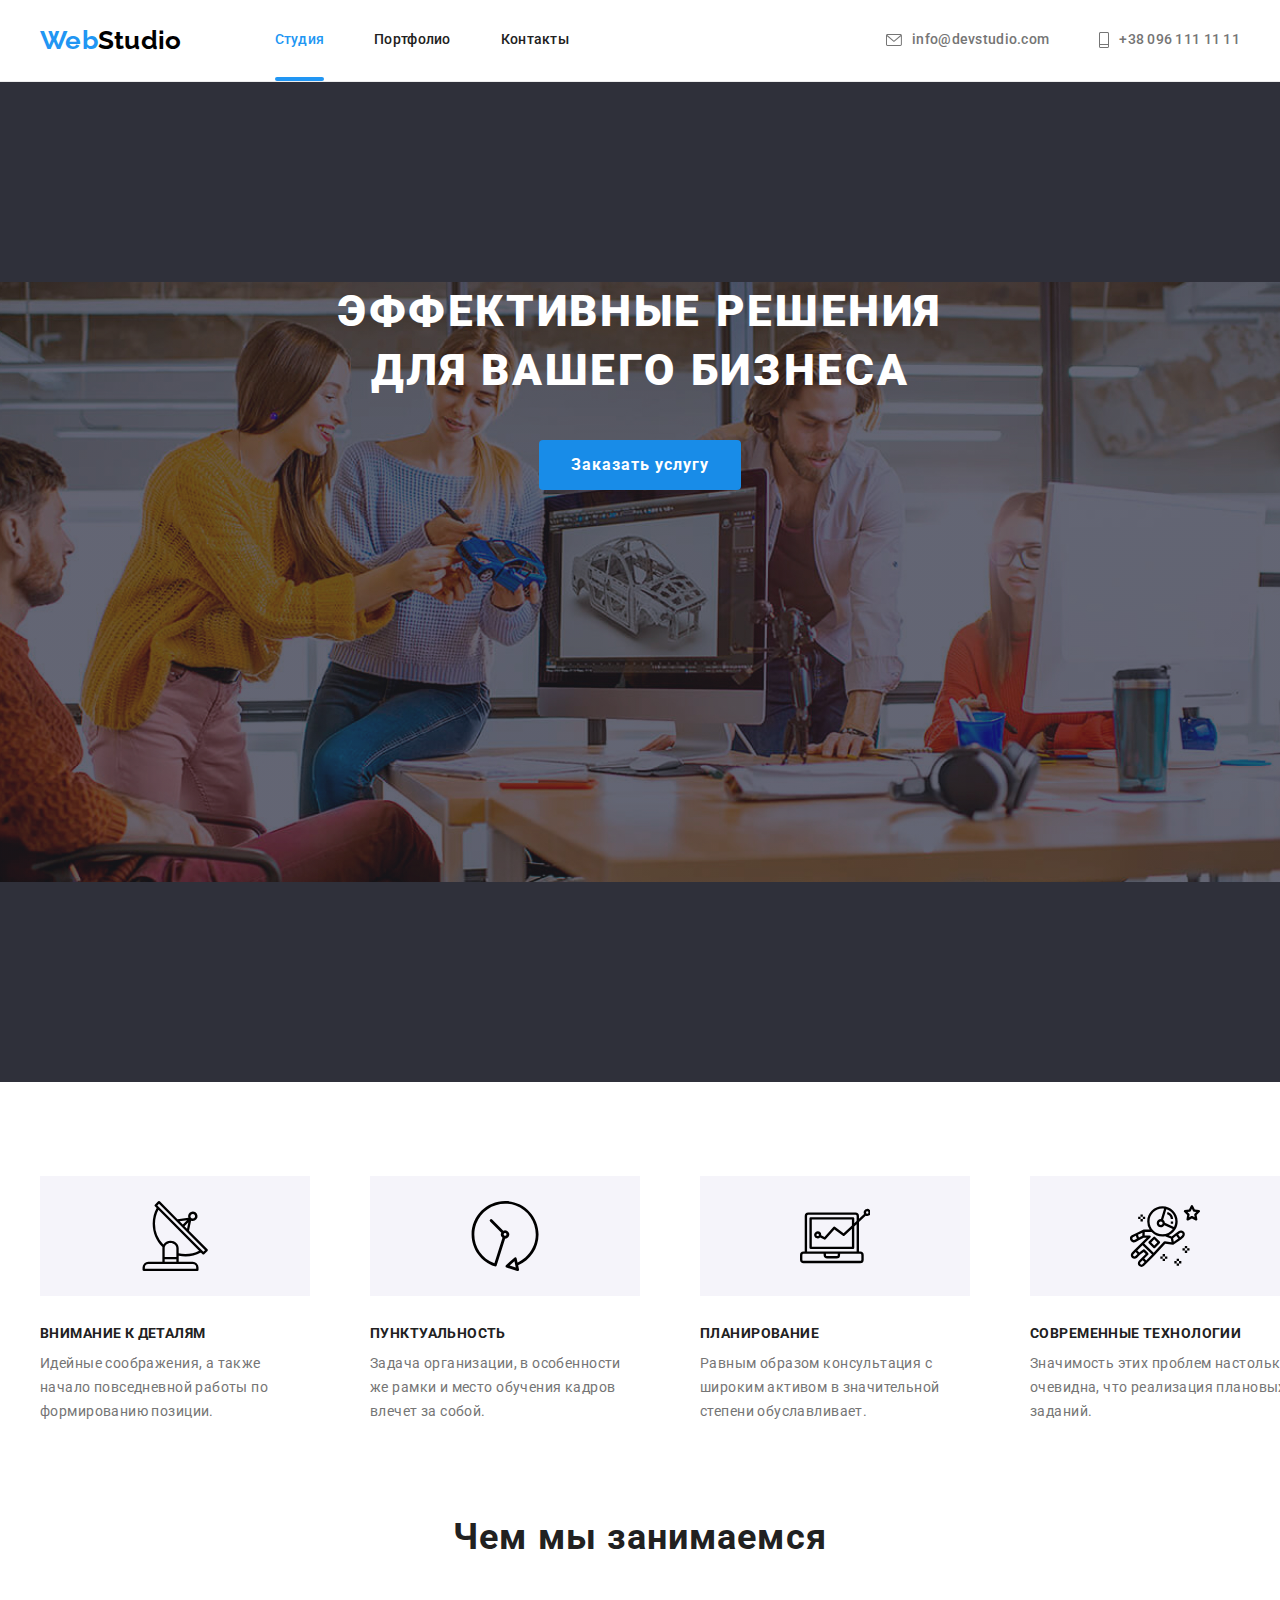
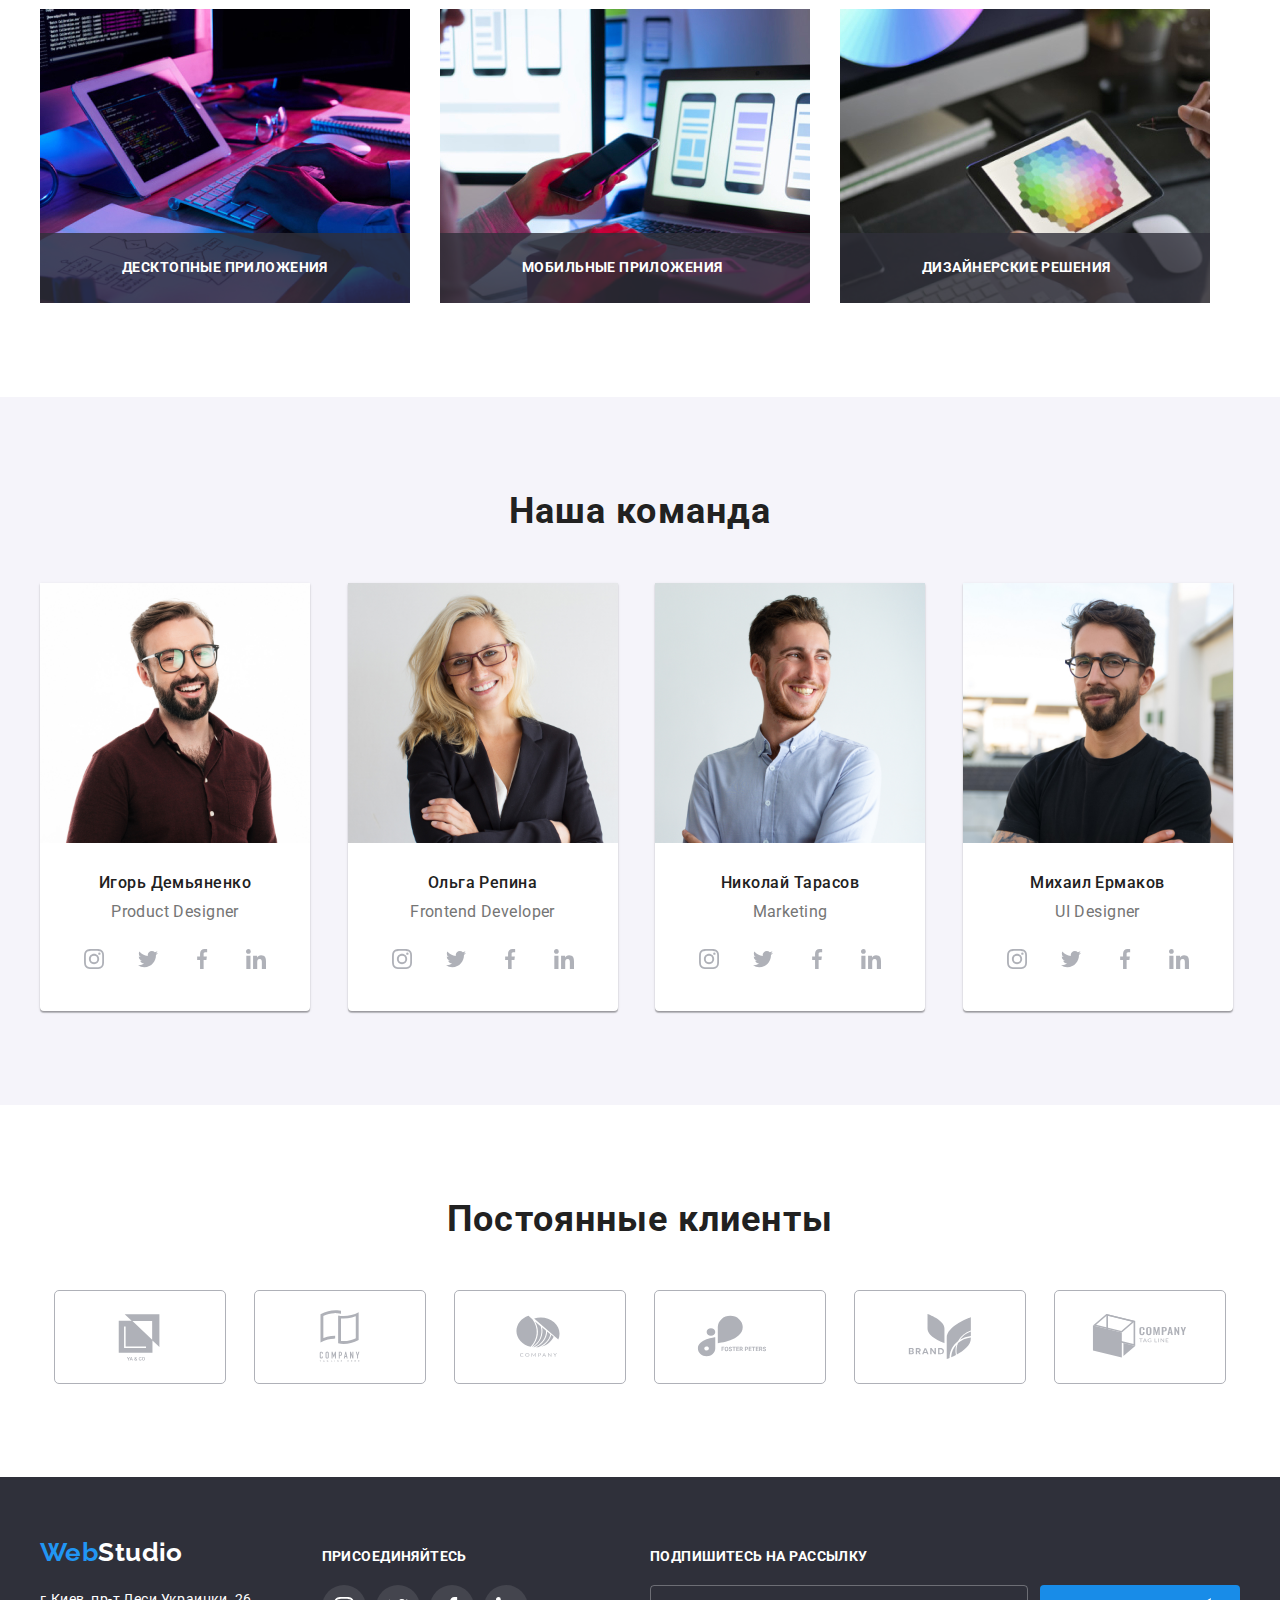
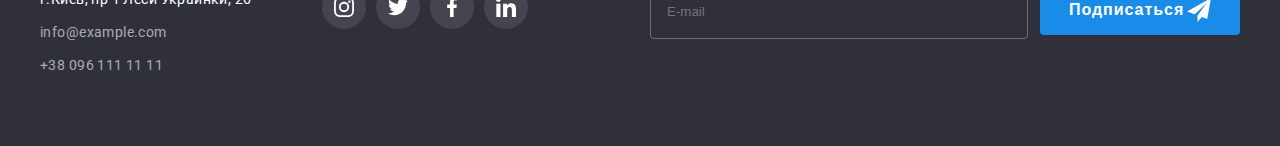
==== commit 060ee3b7: "footer" ====
--- a/index.html
+++ b/index.html
@@ -135,7 +135,7 @@
                     <use href="./img/symbol-defs.svg#icon-chek"></use>
                   </svg>
                     <span>Соглашаюсь с рассылкой и принимаю</span>
-                    <a class="form__link" href=" ">Условия договора</a>
+                    <a class="form__link" href="#">Условия договора</a>
                     </label>
                 </div>
                 <button class="form__button" type="submit">Отправить</button>
@@ -152,7 +152,7 @@
             <li class="content__item">
               <a
                 class="content__media link"
-                href=""
+                href="#"
                 target="_blank"
                 rel="noopeer noreferent"
                 aria-label="vector"
@@ -170,7 +170,7 @@
             <li class="content__item">
               <a
                 class="content__media link"
-                href=""
+                href="#"
                 target="_blank"
                 rel="noopeer noreferent"
                 aria-label="time"
@@ -188,7 +188,7 @@
             <li class="content__item">
               <a
                 class="content__media link"
-                href=""
+                href="#"
                 target="_blank"
                 rel="noopeer noreferent"
                 aria-label="comp"
@@ -206,7 +206,7 @@
             <li class="content__item">
               <a
                 class="content__media link"
-                href=""
+                href="#"
                 target="_blank"
                 rel="noopeer noreferent"
                 aria-label="astronavt"
@@ -286,7 +286,7 @@
                   <li class="social-media__item">
                     <a
                       class="social-media__link link"
-                      href=""
+                      href="#"
                       target="_blank"
                       rel="noopeer noreferent"
                       aria-label="instagram"
@@ -299,7 +299,7 @@
                   <li class="social-media__item">
                     <a
                       class="social-media__link link"
-                      href=""
+                      href="#"
                       target="_blank"
                       rel="noopeer noreferent"
                       aria-label="twitter"
@@ -312,7 +312,7 @@
                   <li class="social-media__item">
                     <a
                       class="social-media__link link"
-                      href=""
+                      href="#"
                       target="_blank"
                       rel="noopeer noreferent"
                       aria-label="facebook"
@@ -325,7 +325,7 @@
                   <li class="social-media__item">
                     <a
                       class="social-media__link link"
-                      href=""
+                      href="#"
                       target="_blank"
                       rel="noopeer noreferent"
                       aria-label="linkedin"
@@ -347,7 +347,7 @@
                   <li class="social-media__item">
                     <a
                       class="social-media__link link"
-                      href=""
+                      href="#"
                       target="_blank"
                       rel="noopeer noreferent"
                       aria-label="instagram"
@@ -360,7 +360,7 @@
                   <li class="social-media__item">
                     <a
                       class="social-media__link link"
-                      href=""
+                      href="#"
                       target="_blank"
                       rel="noopeer noreferent"
                       aria-label="twitter"
@@ -373,7 +373,7 @@
                   <li class="social-media__item">
                     <a
                       class="social-media__link link"
-                      href=""
+                      href="#"
                       target="_blank"
                       rel="noopeer noreferent"
                       aria-label="facebook"
@@ -386,7 +386,7 @@
                   <li class="social-media__item">
                     <a
                       class="social-media__link link"
-                      href=""
+                      href="#"
                       target="_blank"
                       rel="noopeer noreferent"
                       aria-label="linkedin"
@@ -412,7 +412,7 @@
                   <li class="social-media__item">
                     <a
                       class="social-media__link link"
-                      href=""
+                      href="#"
                       target="_blank"
                       rel="noopeer noreferent"
                       aria-label="instagram"
@@ -425,7 +425,7 @@
                   <li class="social-media__item">
                     <a
                       class="social-media__link link"
-                      href=""
+                      href="#"
                       target="_blank"
                       rel="noopeer noreferent"
                       aria-lebel="twitter"
@@ -438,7 +438,7 @@
                   <li class="social-media__item">
                     <a
                       class="social-media__link link"
-                      href=""
+                      href="#"
                       target="_blank"
                       rel="noopeer noreferent"
                       aria-label="facebook"
@@ -451,7 +451,7 @@
                   <li class="social-media__item">
                     <a
                       class="social-media__link link"
-                      href=""
+                      href="#"
                       target="_blank"
                       rel="noopeer noreferent"
                       aria-label="linkedin"
@@ -477,7 +477,7 @@
                   <li class="social-media__item">
                     <a
                       class="social-media__link link"
-                      href=""
+                      href="#"
                       target="_blank"
                       rel="noopeer noreferent"
                       aria-label="instagram"
@@ -490,7 +490,7 @@
                   <li class="social-media__item">
                     <a
                       class="social-media__link link"
-                      href=""
+                      href="#"
                       target="_blank"
                       rel="noopeer noreferent"
                       aria-label="twitter"
@@ -503,7 +503,7 @@
                   <li class="social-media__item">
                     <a
                       class="social-media__link link"
-                      href=""
+                      href="#"
                       target="_blank"
                       rel="noopeer noreferent"
                       aria-label="facebook"
@@ -516,7 +516,7 @@
                   <li class="social-media__item">
                     <a
                       class="social-media__link link"
-                      href=""
+                      href="#"
                       target="_blank"
                       rel="noopeer noreferent"
                       aria-label="linkedin"
@@ -540,7 +540,7 @@
             <li class="client__item">
               <a
                 class="client__media link"
-                href=""
+                href="#"
                 target="_blank"
                 rel="noopeer noreferent"
                 aria-label="logo-1"
@@ -553,7 +553,7 @@
             <li class="client__item">
               <a
                 class="client__media link"
-                href=""
+                href="#"
                 target="_blank"
                 rel="noopeer noreferent"
                 aria-label="logo-2"
@@ -566,7 +566,7 @@
             <li class="client__item">
               <a
                 class="client__media link"
-                href=""
+                href="#"
                 target="_blank"
                 rel="noopeer noreferent"
                 aria-label="logo-3"
@@ -579,7 +579,7 @@
             <li class="client__item">
               <a
                 class="client__media link"
-                href=""
+                href="#"
                 target="_blank"
                 rel="noopeer noreferent"
                 aria-label="logo-4"
@@ -592,7 +592,7 @@
             <li class="client__item">
               <a
                 class="client__media link"
-                href=""
+                href="#"
                 target="_blank"
                 rel="noopeer noreferent"
                 aria-label="logo-5"
@@ -605,7 +605,7 @@
             <li class="client__item">
               <a
                 class="client__media link"
-                href=""
+                href="#"
                 target="_blank"
                 rel="noopeer noreferent"
                 aria-label="logo-6"
@@ -659,7 +659,7 @@
             <li class="sidebar__item">
               <a
                 class="sidebar__media link"
-                href=""
+                href="#"
                 target="_blank"
                 rel="noopeer noreferent"
                 aria-label="instagram"
@@ -672,7 +672,7 @@
             <li class="sidebar__item">
               <a
                 class="sidebar__media link"
-                href=""
+                href="#"
                 target="_blank"
                 rel="noopeer noreferent"
                 aria-label="twitter"
@@ -685,7 +685,7 @@
             <li class="sidebar__item">
               <a
                 class="sidebar__media link"
-                href=""
+                href="#"
                 target="_blank"
                 rel="noopeer noreferent"
                 aria-label="facebook"
@@ -698,7 +698,7 @@
             <li class="sidebar__item">
               <a
                 class="sidebar__media link"
-                href=""
+                href="#"
                 target="_blank"
                 rel="noopeer noreferent"
                 aria-label="linkedin"
--- a/css/main.min.css
+++ b/css/main.min.css
@@ -1 +1 @@
-:root{--primary-text-color: #212121;--secondary-text-color: #757575;--acsent-text-color: #2196f3;--slogan-text-color: #ffffff;--page-color: #2f303a;--aside-text-color: #e5e5e5;--box-color: #f5f4fa;--subtitle-text-color: #000000;--contact-text-color: rgba(255, 255, 255, 0.6);--title-hover-color: #188CE8;--fetcher-title-color: #EEEEEE;--header-border-colors: #ECECEC;--client-title-colors: #AFB1B8}body{margin:0;font-family:Roboto,sans-serif;font-size:14px;color:var(--primary-text-color);letter-spacing:.03em}h1,h2,h3,p,ul{margin:0;padding:0}img{display:block;width:100%;height:auto}.list{padding:0;margin:0;list-style:none}.container{width:1200px;padding-left:15px;padding-right:15px;margin-left:auto;margin-right:auto}.section{padding-top:94px;padding-bottom:94px}.link{text-decoration:none}.header{min-height:81px;font-weight:500;line-height:1.14;letter-spacing:.02em;border-bottom:1px solid var(--header-border-colors)}.header__nav{display:-webkit-box;display:-ms-flexbox;display:flex;-webkit-box-align:center;-ms-flex-align:center;align-items:center}.header__list{display:-webkit-box;display:-ms-flexbox;display:flex;margin-left:93px}.header__list .header__item+.header__item{margin-left:50px}.header__link{display:block;position:relative;padding-top:32px;padding-bottom:32px;font-weight:500;font-size:14px;line-height:1.14;letter-spacing:.02em;color:var(--primary-text-color);-webkit-transition:background-color 250ms cubic-bezier(0.4, 0, 0.2, 1);transition:background-color 250ms cubic-bezier(0.4, 0, 0.2, 1)}.header__link:hover,.header__link:focus{color:var(--acsent-text-color)}.current::after{content:"";position:absolute;display:block;width:100%;height:4px;bottom:-1px;border-radius:2px;background-color:var(--acsent-text-color)}.current{color:var(--acsent-text-color)}.meta{display:-webkit-box;display:-ms-flexbox;display:flex;margin-left:auto}.meta .meta__items+.meta__items{margin-left:50px}.meta__items:hover,.meta__items:focus{color:var(--acsent-text-color)}.meta__contact{display:-webkit-box;display:-ms-flexbox;display:flex;-webkit-box-align:center;-ms-flex-align:center;align-items:center;color:var(--secondary-text-color);-webkit-transition:background-color 250ms cubic-bezier(0.4, 0, 0.2, 1);transition:background-color 250ms cubic-bezier(0.4, 0, 0.2, 1)}.meta__contact:hover,.meta__contact:focus{color:currentColor}.meta__icon{display:inline-block;margin-right:10px;-webkit-transition:-webkit-transform 250ms cubic-bezier(0.4, 0, 0.2, 1);transition:-webkit-transform 250ms cubic-bezier(0.4, 0, 0.2, 1);transition:transform 250ms cubic-bezier(0.4, 0, 0.2, 1);transition:transform 250ms cubic-bezier(0.4, 0, 0.2, 1), -webkit-transform 250ms cubic-bezier(0.4, 0, 0.2, 1);background-size:contain;fill:currentColor}.meta__icon:hover,.meta__icon:focus{fill:currentColor}.logo{font-family:"Raleway",sans-serif;font-weight:700;font-size:26px;line-height:1.19;color:var(--acsent-text-color)}.logo__accent{color:var(--subtitle-text-color)}.logo__thumb{color:var(--slogan-text-color)}.hero{max-width:1600px;height:600px;margin-left:auto;margin-right:auto;padding:200px 0;background-image:-webkit-gradient(linear, left top, left bottom, from(rgba(47, 48, 58, 0.4)), to(rgba(47, 48, 58, 0.4))),url(../img/icon/Img.jpg);background-image:linear-gradient(rgba(47, 48, 58, 0.4), rgba(47, 48, 58, 0.4)),url(../img/icon/Img.jpg);background-repeat:no-repeat;background-position:center;background-size:auto auto;background-color:var(--page-color)}.hero__container{margin-left:auto;margin-right:auto;width:700px;text-align:center}.hero__title{margin-bottom:40px;text-transform:uppercase;font-weight:900;font-size:44px;line-height:1.34;letter-spacing:.06em;color:var(--slogan-text-color)}.hero__button{padding:10px 32px;border:none;border-radius:4px;font-family:"Roboto";font-weight:700;font-size:16px;line-height:1.9;letter-spacing:.06em;text-decoration:none;text-align:center;cursor:pointer;color:var(--slogan-text-color);background-color:var(--acsent-text-color)}.hero__button:hover,.hero__button:focus{background-color:var(--title-hover-color)}.backdrop{position:fixed;top:0;left:0;z-index:1;width:100%;height:100%;background-color:rgba(0,0,0,.2);opacity:1;-webkit-transition:opacity 250ms cubic-bezier(0.4, 0, 0.2, 1);transition:opacity 250ms cubic-bezier(0.4, 0, 0.2, 1)}.backdrop.is-hidden{opacity:0;pointer-events:none}.backdrop.is-hidden .backdrop__modal{-webkit-transform:translate(-50%, -50%) scale(0.9);transform:translate(-50%, -50%) scale(0.9)}.backdrop__modal{position:absolute;top:50%;left:50%;padding:40px;min-height:581px;min-width:528px;-webkit-transform:translate(-50%, -50%) scale(1);transform:translate(-50%, -50%) scale(1);-webkit-transition:-webkit-transform 250ms cubic-bezier(0.4, 0, 0.2, 1);transition:-webkit-transform 250ms cubic-bezier(0.4, 0, 0.2, 1);transition:transform 250ms cubic-bezier(0.4, 0, 0.2, 1);transition:transform 250ms cubic-bezier(0.4, 0, 0.2, 1), -webkit-transform 250ms cubic-bezier(0.4, 0, 0.2, 1);background-color:var(--slogan-text-color)}.backdrop__btn-close{position:absolute;right:8px;top:8px;display:-webkit-box;display:-ms-flexbox;display:flex;-webkit-box-align:center;-ms-flex-align:center;align-items:center;-webkit-box-pack:center;-ms-flex-pack:center;justify-content:center;width:30px;height:30px;border-radius:50%;border:1px solid rgba(0,0,0,.1);-webkit-transition:-webkit-transform 250ms cubic-bezier(0.4, 0, 0.2, 1);transition:-webkit-transform 250ms cubic-bezier(0.4, 0, 0.2, 1);transition:transform 250ms cubic-bezier(0.4, 0, 0.2, 1);transition:transform 250ms cubic-bezier(0.4, 0, 0.2, 1), -webkit-transform 250ms cubic-bezier(0.4, 0, 0.2, 1);background-color:var(--slogan-text-color)}.backdrop__btn-close:hover{fill:var(--acsent-text-color)}.form__title{font-weight:700;font-size:20px;line-height:1.15;text-align:center;letter-spacing:.03em;margin-bottom:12px;color:var(--primary-text-color)}.form__field{position:relative;display:-webkit-box;display:-ms-flexbox;display:flex;-webkit-box-align:baseline;-ms-flex-align:baseline;align-items:baseline;-webkit-box-orient:vertical;-webkit-box-direction:normal;-ms-flex-direction:column;flex-direction:column;width:448px;margin-bottom:10px}.form__label{font-weight:400;font-size:12px;line-height:1.17;letter-spacing:.01em;margin-bottom:4px;color:var(--secondary-text-color)}.form__input{width:448px;height:40px;padding-left:42px;border-radius:4px;-webkit-transition:-webkit-transform 250ms cubic-bezier(0.4, 0, 0.2, 1);transition:-webkit-transform 250ms cubic-bezier(0.4, 0, 0.2, 1);transition:transform 250ms cubic-bezier(0.4, 0, 0.2, 1);transition:transform 250ms cubic-bezier(0.4, 0, 0.2, 1), -webkit-transform 250ms cubic-bezier(0.4, 0, 0.2, 1);border:1px solid rgba(33,33,33,.2);outline:none}.form__icon{position:absolute;-webkit-box-align:center;-ms-flex-align:center;align-items:center;bottom:11px;left:12px}.form__icon:focus{border:1px solid var(--acsent-text-color)}.form__input:focus+.form__icon{fill:var(--acsent-text-color)}.form__comment{width:448px;height:120px;padding:12px 16px;border-radius:4px;font-size:14px;line-height:1.14;letter-spacing:.01em;color:#757575;-webkit-transition:-webkit-transform 250ms cubic-bezier(0.4, 0, 0.2, 1);transition:-webkit-transform 250ms cubic-bezier(0.4, 0, 0.2, 1);transition:transform 250ms cubic-bezier(0.4, 0, 0.2, 1);transition:transform 250ms cubic-bezier(0.4, 0, 0.2, 1), -webkit-transform 250ms cubic-bezier(0.4, 0, 0.2, 1);border:1px solid rgba(33,33,33,.2);resize:none;outline:none}.form__comment:focus{border:1px solid var(--acsent-text-color)}.form__checkbox{display:-webkit-box;display:-ms-flexbox;display:flex;-webkit-box-pack:center;-ms-flex-pack:center;justify-content:center;-webkit-box-align:center;-ms-flex-align:center;align-items:center;margin-top:20px;margin-bottom:30px}.form__checkbox-input{position:absolute;width:1px;height:1px;margin:-1px;border:0;padding:0;white-space:nowrap;-webkit-clip-path:inset(100%);clip-path:inset(100%);clip:rect(0 0 0 0);overflow:hidden}.form__checkbox-label{display:-webkit-box;display:-ms-flexbox;display:flex;-webkit-box-align:center;-ms-flex-align:center;align-items:center;font-weight:400;font-size:14px;line-height:1.7;letter-spacing:.03em;color:var(--secondary-text-color)}.form__checkbox-icon{display:inline-block;margin-right:7px;border-radius:2px;border:2px solid var(--primary-text-color)}.form__checkbox-input:checked+.form__checkbox-icon{border:2px solid var(--title-hover-color);border-radius:2px;background-color:var(--title-hover-color);background-size:contain;background-origin:border-box}.form__link{color:var(--title-hover-color)}.form__button{padding:10px 55px;border:none;border-radius:4px;font-family:"Roboto";font-weight:700;font-size:16px;line-height:1.9;letter-spacing:.06em;text-decoration:none;text-align:center;cursor:pointer;-webkit-transition:-webkit-transform 250ms cubic-bezier(0.4, 0, 0.2, 1);transition:-webkit-transform 250ms cubic-bezier(0.4, 0, 0.2, 1);transition:transform 250ms cubic-bezier(0.4, 0, 0.2, 1);transition:transform 250ms cubic-bezier(0.4, 0, 0.2, 1), -webkit-transform 250ms cubic-bezier(0.4, 0, 0.2, 1);color:var(--slogan-text-color);background-color:var(--title-hover-color)}.form__button:hover,.form__button:focus{background-color:var(--acsent-text-color)}.content__list{display:-webkit-box;display:-ms-flexbox;display:flex;-webkit-box-align:center;-ms-flex-align:center;align-items:center}.content__list .content__item{width:270px}.content__list .content__item+.content__item{margin-left:30px}.content__subtitle{margin-top:0;margin-bottom:0;font-weight:700;font-size:14px;line-height:1.14;letter-spacing:.03em;text-transform:uppercase;color:var(--primary-text-color)}.content__slogan{margin-top:10px;line-height:1.7;color:var(--secondary-text-color)}.content__media{display:-webkit-box;display:-ms-flexbox;display:flex;width:270px;height:120px;margin-bottom:30px;-webkit-box-align:center;-ms-flex-align:center;align-items:center;-webkit-box-pack:center;-ms-flex-pack:center;justify-content:center;background-size:contain;color:var(--primary-text-color);background-color:var(--box-color)}.content__item:not(:last-child){margin-right:30px}.main{padding-top:0}.main__title{margin-bottom:50px;font-weight:700;font-size:36px;line-height:1.16;text-align:center;color:var(--primary-text-color)}.main__list{display:-webkit-box;display:-ms-flexbox;display:flex;-webkit-box-align:center;-ms-flex-align:center;align-items:center}.main__thumb{position:relative}.main__thumb::before{display:inline-block;position:absolute;content:"";width:370px;height:70px;bottom:0;left:0;background-color:rgba(47,48,58,.8);opacity:1}.main__list .main__thumb+.main__thumb{margin-left:30px}.main__item{width:370px;margin-right:auto}.main__action{position:absolute;bottom:27px;left:82px;display:-webkit-box;display:-ms-flexbox;display:flex;font-weight:700;font-size:14px;line-height:1.14;text-align:center;letter-spacing:.03em;text-transform:uppercase;color:var(--slogan-text-color)}.user{background:var(--box-color)}.user__title{margin-bottom:50px;font-weight:700;font-size:36px;line-height:1.16;text-align:center;color:var(--primary-text-color)}.user__list{display:-webkit-box;display:-ms-flexbox;display:flex;-webkit-box-align:center;-ms-flex-align:center;align-items:center}.user__list .user__item+.user__item{margin-left:30px}.user__item{text-align:center;width:270px;margin-right:auto;background:var(--slogan-text-color);-webkit-box-shadow:0px 1px 3px rgba(0,0,0,.12),0px 1px 1px rgba(0,0,0,.14),0px 2px 1px rgba(0,0,0,.2);box-shadow:0px 1px 3px rgba(0,0,0,.12),0px 1px 1px rgba(0,0,0,.14),0px 2px 1px rgba(0,0,0,.2);border-radius:0px 0px 4px 4px}.user__lead{padding-top:30px;padding-bottom:30px}.user__uppertitle{font-style:normal;font-weight:500;font-size:16px;line-height:1.2;letter-spacing:.03em;color:var(--primary-text-color)}.user__subtitle{margin-top:10px;margin-bottom:16px;font-size:16px;line-height:1.2;color:var(--secondary-text-color)}.social-media{display:-webkit-box;display:-ms-flexbox;display:flex;-webkit-box-pack:center;-ms-flex-pack:center;justify-content:center}.social-media__item:not(:last-child){margin-right:10px}.social-media__link{display:-webkit-box;display:-ms-flexbox;display:flex;-webkit-box-align:center;-ms-flex-align:center;align-items:center;-webkit-box-pack:center;-ms-flex-pack:center;justify-content:center;width:44px;height:44px;border-radius:50%;color:var(--client-title-colors);background-color:var(--slogan-text-color);-webkit-transition:background-color 250ms cubic-bezier(0.4, 0, 0.2, 1);transition:background-color 250ms cubic-bezier(0.4, 0, 0.2, 1)}.social-media__link:hover,.social-media__link:focus{color:var(--slogan-text-color);background-color:var(--acsent-text-color)}.social-media__icon{fill:currentColor}.client__title{font-weight:700;font-size:36px;line-height:1.16;text-align:center;letter-spacing:.03em;margin-bottom:50px;color:var(--primary-text-color)}.client__list{display:-webkit-box;display:-ms-flexbox;display:flex;-webkit-box-pack:center;-ms-flex-pack:center;justify-content:center}.client__item:not(:last-child){margin-right:30px}.client__media{display:-webkit-box;display:-ms-flexbox;display:flex;width:170px;height:92px;-webkit-box-align:center;-ms-flex-align:center;align-items:center;-webkit-box-pack:center;-ms-flex-pack:center;justify-content:center;border-radius:4px;-webkit-box-sizing:border-box;box-sizing:border-box;fill:var(--client-title-colors);outline:1px solid var(--client-title-colors);-webkit-transition:background-color 250ms cubic-bezier(0.4, 0, 0.2, 1);transition:background-color 250ms cubic-bezier(0.4, 0, 0.2, 1)}.client__media:hover,.client__media:focus{fill:var(--acsent-text-color);outline:1px solid var(--acsent-text-color)}.button__link{padding:6px 22px;border:none;border-radius:4px;font-family:inherit;font-weight:500;font-size:16px;line-height:1.6;text-align:center;letter-spacing:.03em;color:var(--primary-text-color);background-color:var(--box-color);cursor:pointer;-webkit-transition:background-color 250ms cubic-bezier(0.4, 0, 0.2, 1);transition:background-color 250ms cubic-bezier(0.4, 0, 0.2, 1)}.button__link:hover,.button__link:focus{background-color:var(--acsent-text-color);color:var(--slogan-text-color);-webkit-box-shadow:0px 3px 1px rgba(0,0,0,.1),0px 1px 2px rgba(0,0,0,.08),0px 2px 2px rgba(0,0,0,.12);box-shadow:0px 3px 1px rgba(0,0,0,.1),0px 1px 2px rgba(0,0,0,.08),0px 2px 2px rgba(0,0,0,.12)}.button{display:-webkit-box;display:-ms-flexbox;display:flex;-webkit-box-pack:center;-ms-flex-pack:center;justify-content:center;margin-left:auto;padding-bottom:50px}.button__item{text-align:center}.button .button__item+.button__item{margin-left:8px}.feature{display:-webkit-box;display:-ms-flexbox;display:flex;-ms-flex-wrap:wrap;flex-wrap:wrap}.feature>.feature__item{-ms-flex-preferred-size:calc((100% - 60px)/3);flex-basis:calc((100% - 60px)/3);margin-bottom:30px;margin-right:30px}.feature__item:nth-child(3n+3){margin-right:0}.feature__item:nth-last-child(-n+3){margin-bottom:0}.feature__subtitle{padding:20px 24px;border-left:1px solid var(--fetcher-title-color);border-bottom:1px solid var(--fetcher-title-color);border-right:1px solid var(--fetcher-title-color)}.feature__title{font-family:"Roboto";font-style:normal;font-weight:700;font-size:18px;line-height:2;letter-spacing:.06em;color:var(--primary-text-color)}.flex__item{display:block}.feature__element{display:block;-webkit-transition:-webkit-box-shadow 250ms cubic-bezier(0.4, 0, 0.2, 1);transition:-webkit-box-shadow 250ms cubic-bezier(0.4, 0, 0.2, 1);transition:box-shadow 250ms cubic-bezier(0.4, 0, 0.2, 1);transition:box-shadow 250ms cubic-bezier(0.4, 0, 0.2, 1), -webkit-box-shadow 250ms cubic-bezier(0.4, 0, 0.2, 1)}.feature__element:hover,.feature__element:focus{-webkit-box-shadow:0px 1px 1px rgba(0,0,0,.12),0px 4px 4px rgba(0,0,0,.06),1px 4px 6px rgba(0,0,0,.16);box-shadow:0px 1px 1px rgba(0,0,0,.12),0px 4px 4px rgba(0,0,0,.06),1px 4px 6px rgba(0,0,0,.16)}.feature__element:hover .overlay__tim,.feature__element:focus .overlay__tim{-webkit-transform:translateY(0%);transform:translateY(0%)}.overlay{position:relative;overflow:hidden}.overlay__tim{display:-webkit-box;display:-ms-flexbox;display:flex;position:absolute;width:100%;height:100%;top:0;left:0;text-shadow:0px 4px 4px rgba(0,0,0,.25);color:var(--slogan-text-color);background-color:var(--acsent-text-color);-webkit-box-shadow:0px 1px 1px rgba(0,0,0,.12),0px 4px 4px rgba(0,0,0,.06),1px 4px 6px rgba(0,0,0,.16);box-shadow:0px 1px 1px rgba(0,0,0,.12),0px 4px 4px rgba(0,0,0,.06),1px 4px 6px rgba(0,0,0,.16);-webkit-transform:translateY(101%);transform:translateY(101%);-webkit-transition:-webkit-transform 250ms cubic-bezier(0.4, 0, 0.2, 1);transition:-webkit-transform 250ms cubic-bezier(0.4, 0, 0.2, 1);transition:transform 250ms cubic-bezier(0.4, 0, 0.2, 1);transition:transform 250ms cubic-bezier(0.4, 0, 0.2, 1), -webkit-transform 250ms cubic-bezier(0.4, 0, 0.2, 1)}.overlay__upertitle{display:-webkit-box;display:-ms-flexbox;display:flex;-webkit-box-align:center;-ms-flex-align:center;align-items:center;-webkit-box-pack:center;-ms-flex-pack:center;justify-content:center;font-weight:400;font-size:18px;line-height:1.5;letter-spacing:.03em;padding:63px 24px 63px 24px}.footer{display:-webkit-box;display:-ms-flexbox;display:flex;padding-top:60px;padding-bottom:60px;background:var(--page-color)}.footer__container{display:-webkit-box;display:-ms-flexbox;display:flex;-ms-flex-wrap:wrap;flex-wrap:wrap;-webkit-box-align:baseline;-ms-flex-align:baseline;align-items:baseline}.footer__logo{margin-right:70px}.footer-list__nav{font-style:normal;line-height:1.7;color:var(--slogan-text-color)}.footer-list{margin-top:20px}.footer-list__item:nth-child(-n+3){margin-bottom:9px}.footer-list__contact{font-style:normal;font-size:14px;line-height:1.7;margin-top:9px;margin-bottom:9px;color:var(--contact-text-color)}.sidebar__title{font-size:14px;line-height:1.14;letter-spacing:.03em;text-transform:uppercase;margin-bottom:20px;color:var(--slogan-text-color)}.sidebar__list{display:-webkit-box;display:-ms-flexbox;display:flex;margin-top:20px}.sidebar__item:not(:last-child){margin-right:10px}.sidebar__media{display:-webkit-box;display:-ms-flexbox;display:flex;-webkit-box-align:center;-ms-flex-align:center;align-items:center;-webkit-box-pack:center;-ms-flex-pack:center;justify-content:center;width:44px;height:44px;border-radius:50%;fill:var(--slogan-text-color);background-color:rgba(255,255,255,.1);-webkit-transition:background-color 250ms cubic-bezier(0.4, 0, 0.2, 1);transition:background-color 250ms cubic-bezier(0.4, 0, 0.2, 1)}.sidebar__media:hover,.sidebar__media:focus{background-color:var(--acsent-text-color)}.footer-form{margin-left:auto}.footer-form__title{display:inline-block;font-weight:700;font-size:14px;line-height:1.14;letter-spacing:.03em;text-transform:uppercase;margin-bottom:20px;color:var(--slogan-text-color)}.footer-form__field{display:-webkit-box;display:-ms-flexbox;display:flex;-webkit-box-pack:justify;-ms-flex-pack:justify;justify-content:space-between;width:570px}.footer-form__input{width:358px;height:50px;padding-left:16px;color:var(--aside-text-color);border:1px solid rgba(255,255,255,.3);border-radius:4px;background-color:rgba(0,0,0,0);outline:none}.footer-form__btm{display:-webkit-box;display:-ms-flexbox;display:flex;-webkit-box-align:center;-ms-flex-align:center;align-items:center;-webkit-box-pack:justify;-ms-flex-pack:justify;justify-content:space-between;padding:10px 29px;border:none;border-radius:4px;width:200px;height:50px;font-weight:700;font-size:16px;line-height:1.9;letter-spacing:.06em;cursor:pointer;-webkit-transition:-webkit-transform 250ms cubic-bezier(0.4, 0, 0.2, 1);transition:-webkit-transform 250ms cubic-bezier(0.4, 0, 0.2, 1);transition:transform 250ms cubic-bezier(0.4, 0, 0.2, 1);transition:transform 250ms cubic-bezier(0.4, 0, 0.2, 1), -webkit-transform 250ms cubic-bezier(0.4, 0, 0.2, 1);color:var(--slogan-text-color);background-color:var(--title-hover-color)}.footer-form__btm:hover,.footer-form__btm:focus{background-color:var(--acsent-text-color)}/*# sourceMappingURL=main.min.css.map */+:root{--primary-text-color: #212121;--secondary-text-color: #757575;--acsent-text-color: #2196f3;--slogan-text-color: #ffffff;--page-color: #2f303a;--aside-text-color: #e5e5e5;--box-color: #f5f4fa;--subtitle-text-color: #000000;--contact-text-color: rgba(255, 255, 255, 0.6);--title-hover-color: #188CE8;--fetcher-title-color: #EEEEEE;--header-border-colors: #ECECEC;--client-title-colors: #AFB1B8}body{margin:0;font-family:Roboto,sans-serif;font-size:14px;color:var(--primary-text-color);letter-spacing:.03em}h1,h2,h3,p,ul{margin:0;padding:0}img{display:block;width:100%;height:auto}.list{padding:0;margin:0;list-style:none}.container{width:1200px;padding-left:15px;padding-right:15px;margin-left:auto;margin-right:auto}.section{padding-top:94px;padding-bottom:94px}.link{text-decoration:none}.title,.client__title,.user__title,.main__title{font-weight:700;font-size:36px;line-height:1.16;text-align:center;letter-spacing:.03em;margin-bottom:50px;color:var(--primary-text-color)}.btn,.hero__button{font-family:"Roboto";font-weight:700;font-size:16px;line-height:1.9;letter-spacing:.06em;border:none;border-radius:4px;cursor:pointer;-webkit-transition:-webkit-transform 250ms cubic-bezier(0.4, 0, 0.2, 1);transition:-webkit-transform 250ms cubic-bezier(0.4, 0, 0.2, 1);transition:transform 250ms cubic-bezier(0.4, 0, 0.2, 1);transition:transform 250ms cubic-bezier(0.4, 0, 0.2, 1), -webkit-transform 250ms cubic-bezier(0.4, 0, 0.2, 1);color:var(--slogan-text-color);background-color:var(--title-hover-color)}.media,.social-media__link{display:-webkit-box;display:-ms-flexbox;display:flex;-webkit-box-align:center;-ms-flex-align:center;align-items:center;-webkit-box-pack:center;-ms-flex-pack:center;justify-content:center;width:44px;height:44px;border-radius:50%;-webkit-transition:background-color 250ms cubic-bezier(0.4, 0, 0.2, 1);transition:background-color 250ms cubic-bezier(0.4, 0, 0.2, 1)}.subtitle,.main__action,.content__subtitle{font-weight:700;font-size:14px;line-height:1.14;letter-spacing:.03em;text-transform:uppercase}.header{min-height:81px;font-weight:500;line-height:1.14;letter-spacing:.02em;border-bottom:1px solid var(--header-border-colors)}.header__nav{display:-webkit-box;display:-ms-flexbox;display:flex;-webkit-box-align:center;-ms-flex-align:center;align-items:center}.header__list{display:-webkit-box;display:-ms-flexbox;display:flex;margin-left:93px}.header__list .header__item+.header__item{margin-left:50px}.header__link{display:block;position:relative;padding-top:32px;padding-bottom:32px;font-weight:500;font-size:14px;line-height:1.14;letter-spacing:.02em;color:var(--primary-text-color);-webkit-transition:background-color 250ms cubic-bezier(0.4, 0, 0.2, 1);transition:background-color 250ms cubic-bezier(0.4, 0, 0.2, 1)}.header__link:hover,.header__link:focus{color:var(--acsent-text-color)}.current{color:var(--acsent-text-color)}.current::after{content:"";position:absolute;display:block;width:100%;height:4px;bottom:-1px;border-radius:2px;background-color:var(--acsent-text-color)}.meta{display:-webkit-box;display:-ms-flexbox;display:flex;margin-left:auto}.meta__items:hover,.meta__items:focus{color:var(--acsent-text-color)}.meta .meta__items+.meta__items{margin-left:50px}.meta__contact{display:-webkit-box;display:-ms-flexbox;display:flex;-webkit-box-align:center;-ms-flex-align:center;align-items:center;color:var(--secondary-text-color);-webkit-transition:background-color 250ms cubic-bezier(0.4, 0, 0.2, 1);transition:background-color 250ms cubic-bezier(0.4, 0, 0.2, 1)}.meta__contact:hover,.meta__contact:focus{color:currentColor}.meta__icon{display:inline-block;margin-right:10px;-webkit-transition:-webkit-transform 250ms cubic-bezier(0.4, 0, 0.2, 1);transition:-webkit-transform 250ms cubic-bezier(0.4, 0, 0.2, 1);transition:transform 250ms cubic-bezier(0.4, 0, 0.2, 1);transition:transform 250ms cubic-bezier(0.4, 0, 0.2, 1), -webkit-transform 250ms cubic-bezier(0.4, 0, 0.2, 1);background-size:contain;fill:currentColor}.meta__icon:hover,.meta__icon:focus{fill:currentColor}.logo{font-family:"Raleway",sans-serif;font-weight:700;font-size:26px;line-height:1.19;color:var(--acsent-text-color)}.logo__accent{color:var(--subtitle-text-color)}.logo__thumb{color:var(--slogan-text-color)}.hero{max-width:1600px;height:600px;margin-left:auto;margin-right:auto;padding:200px 0;background-image:-webkit-gradient(linear, left top, left bottom, from(rgba(47, 48, 58, 0.4)), to(rgba(47, 48, 58, 0.4))),url(../img/icon/Img.jpg);background-image:linear-gradient(rgba(47, 48, 58, 0.4), rgba(47, 48, 58, 0.4)),url(../img/icon/Img.jpg);background-repeat:no-repeat;background-position:center;background-size:auto auto;background-color:var(--page-color)}.hero__container{margin-left:auto;margin-right:auto;width:700px;text-align:center}.hero__title{margin-bottom:40px;text-transform:uppercase;font-weight:900;font-size:44px;line-height:1.34;letter-spacing:.06em;color:var(--slogan-text-color)}.hero__button{padding:10px 32px;text-decoration:none;text-align:center}.hero__button:hover,.hero__button:focus{background-color:var(--acsent-text-color)}.backdrop{position:fixed;top:0;left:0;z-index:1;width:100%;height:100%;background-color:rgba(0,0,0,.2);opacity:1;-webkit-transition:opacity 250ms cubic-bezier(0.4, 0, 0.2, 1);transition:opacity 250ms cubic-bezier(0.4, 0, 0.2, 1)}.backdrop.is-hidden{opacity:0;pointer-events:none}.backdrop.is-hidden .backdrop__modal{-webkit-transform:translate(-50%, -50%) scale(0.9);transform:translate(-50%, -50%) scale(0.9)}.backdrop__modal{position:absolute;top:50%;left:50%;padding:40px;min-height:581px;min-width:528px;-webkit-transform:translate(-50%, -50%) scale(1);transform:translate(-50%, -50%) scale(1);-webkit-transition:-webkit-transform 250ms cubic-bezier(0.4, 0, 0.2, 1);transition:-webkit-transform 250ms cubic-bezier(0.4, 0, 0.2, 1);transition:transform 250ms cubic-bezier(0.4, 0, 0.2, 1);transition:transform 250ms cubic-bezier(0.4, 0, 0.2, 1), -webkit-transform 250ms cubic-bezier(0.4, 0, 0.2, 1);background-color:var(--slogan-text-color)}.backdrop__btn-close{position:absolute;right:8px;top:8px;display:-webkit-box;display:-ms-flexbox;display:flex;-webkit-box-align:center;-ms-flex-align:center;align-items:center;-webkit-box-pack:center;-ms-flex-pack:center;justify-content:center;width:30px;height:30px;border-radius:50%;border:1px solid rgba(0,0,0,.1);-webkit-transition:-webkit-transform 250ms cubic-bezier(0.4, 0, 0.2, 1);transition:-webkit-transform 250ms cubic-bezier(0.4, 0, 0.2, 1);transition:transform 250ms cubic-bezier(0.4, 0, 0.2, 1);transition:transform 250ms cubic-bezier(0.4, 0, 0.2, 1), -webkit-transform 250ms cubic-bezier(0.4, 0, 0.2, 1);background-color:var(--slogan-text-color)}.backdrop__btn-close:hover{fill:var(--acsent-text-color)}.form__title{font-weight:700;font-size:20px;line-height:1.15;text-align:center;letter-spacing:.03em;margin-bottom:12px;color:var(--primary-text-color)}.form__field{position:relative;display:-webkit-box;display:-ms-flexbox;display:flex;-webkit-box-align:baseline;-ms-flex-align:baseline;align-items:baseline;-webkit-box-orient:vertical;-webkit-box-direction:normal;-ms-flex-direction:column;flex-direction:column;width:448px;margin-bottom:10px}.form__label{font-weight:400;font-size:12px;line-height:1.17;letter-spacing:.01em;margin-bottom:4px;color:var(--secondary-text-color)}.form__input{width:448px;height:40px;padding-left:42px;border-radius:4px;-webkit-transition:-webkit-transform 250ms cubic-bezier(0.4, 0, 0.2, 1);transition:-webkit-transform 250ms cubic-bezier(0.4, 0, 0.2, 1);transition:transform 250ms cubic-bezier(0.4, 0, 0.2, 1);transition:transform 250ms cubic-bezier(0.4, 0, 0.2, 1), -webkit-transform 250ms cubic-bezier(0.4, 0, 0.2, 1);border:1px solid rgba(33,33,33,.2);outline:none}.form__icon{position:absolute;-webkit-box-align:center;-ms-flex-align:center;align-items:center;bottom:11px;left:12px}.form__icon:focus{border:1px solid var(--acsent-text-color)}.form__input:focus+.form__icon{fill:var(--acsent-text-color)}.form__comment{width:448px;height:120px;padding:12px 16px;border-radius:4px;font-size:14px;line-height:1.14;letter-spacing:.01em;color:#757575;-webkit-transition:-webkit-transform 250ms cubic-bezier(0.4, 0, 0.2, 1);transition:-webkit-transform 250ms cubic-bezier(0.4, 0, 0.2, 1);transition:transform 250ms cubic-bezier(0.4, 0, 0.2, 1);transition:transform 250ms cubic-bezier(0.4, 0, 0.2, 1), -webkit-transform 250ms cubic-bezier(0.4, 0, 0.2, 1);border:1px solid rgba(33,33,33,.2);resize:none;outline:none}.form__comment:focus{border:1px solid var(--acsent-text-color)}.form__checkbox{display:-webkit-box;display:-ms-flexbox;display:flex;-webkit-box-pack:center;-ms-flex-pack:center;justify-content:center;-webkit-box-align:center;-ms-flex-align:center;align-items:center;margin-top:20px;margin-bottom:30px}.form__checkbox-input{position:absolute;width:1px;height:1px;margin:-1px;border:0;padding:0;white-space:nowrap;-webkit-clip-path:inset(100%);clip-path:inset(100%);clip:rect(0 0 0 0);overflow:hidden}.form__checkbox-label{display:-webkit-box;display:-ms-flexbox;display:flex;-webkit-box-align:center;-ms-flex-align:center;align-items:center;font-weight:400;font-size:14px;line-height:1.7;letter-spacing:.03em;color:var(--secondary-text-color)}.form__checkbox-icon{display:inline-block;margin-right:7px;border-radius:2px;border:2px solid var(--primary-text-color)}.form__checkbox-input:checked+.form__checkbox-icon{border:2px solid var(--title-hover-color);border-radius:2px;background-color:var(--title-hover-color);background-size:contain;background-origin:border-box}.form__link{color:var(--title-hover-color)}.form__button{padding:10px 55px;border:none;border-radius:4px;font-family:"Roboto";font-weight:700;font-size:16px;line-height:1.9;letter-spacing:.06em;text-decoration:none;text-align:center;cursor:pointer;-webkit-transition:-webkit-transform 250ms cubic-bezier(0.4, 0, 0.2, 1);transition:-webkit-transform 250ms cubic-bezier(0.4, 0, 0.2, 1);transition:transform 250ms cubic-bezier(0.4, 0, 0.2, 1);transition:transform 250ms cubic-bezier(0.4, 0, 0.2, 1), -webkit-transform 250ms cubic-bezier(0.4, 0, 0.2, 1);color:var(--slogan-text-color);background-color:var(--title-hover-color)}.form__button:hover,.form__button:focus{background-color:var(--acsent-text-color)}.content__list{display:-webkit-box;display:-ms-flexbox;display:flex;-webkit-box-align:center;-ms-flex-align:center;align-items:center}.content__list .content__item{width:270px}.content__list .content__item+.content__item{margin-left:30px}.content__subtitle{margin-top:0;margin-bottom:0;color:var(--primary-text-color)}.content__slogan{margin-top:10px;line-height:1.7;color:var(--secondary-text-color)}.content__media{display:-webkit-box;display:-ms-flexbox;display:flex;width:270px;height:120px;margin-bottom:30px;-webkit-box-align:center;-ms-flex-align:center;align-items:center;-webkit-box-pack:center;-ms-flex-pack:center;justify-content:center;background-size:contain;color:var(--primary-text-color);background-color:var(--box-color)}.content__item:not(:last-child){margin-right:30px}.main{padding-top:0}.main__list{display:-webkit-box;display:-ms-flexbox;display:flex;-webkit-box-align:center;-ms-flex-align:center;align-items:center}.main__thumb{position:relative}.main__thumb::before{display:inline-block;position:absolute;content:"";width:370px;height:70px;bottom:0;left:0;background-color:rgba(47,48,58,.8);opacity:1}.main__list .main__thumb+.main__thumb{margin-left:30px}.main__item{width:370px;margin-right:auto}.main__action{position:absolute;bottom:27px;left:82px;display:-webkit-box;display:-ms-flexbox;display:flex;color:var(--slogan-text-color)}.user{background:var(--box-color)}.user__list{display:-webkit-box;display:-ms-flexbox;display:flex;-webkit-box-align:center;-ms-flex-align:center;align-items:center}.user__list .user__item+.user__item{margin-left:30px}.user__item{text-align:center;width:270px;margin-right:auto;background:var(--slogan-text-color);-webkit-box-shadow:0px 1px 3px rgba(0,0,0,.12),0px 1px 1px rgba(0,0,0,.14),0px 2px 1px rgba(0,0,0,.2);box-shadow:0px 1px 3px rgba(0,0,0,.12),0px 1px 1px rgba(0,0,0,.14),0px 2px 1px rgba(0,0,0,.2);border-radius:0px 0px 4px 4px}.user__lead{padding-top:30px;padding-bottom:30px}.user__uppertitle{font-style:normal;font-weight:500;font-size:16px;line-height:1.2;letter-spacing:.03em;color:var(--primary-text-color)}.user__subtitle{margin-top:10px;margin-bottom:16px;font-size:16px;line-height:1.2;color:var(--secondary-text-color)}.social-media{display:-webkit-box;display:-ms-flexbox;display:flex;-webkit-box-pack:center;-ms-flex-pack:center;justify-content:center}.social-media__item:not(:last-child){margin-right:10px}.social-media__link{color:var(--client-title-colors);background-color:var(--slogan-text-color)}.social-media__link:hover,.social-media__link:focus{color:var(--slogan-text-color);background-color:var(--acsent-text-color)}.social-media__icon{fill:currentColor}.client__list{display:-webkit-box;display:-ms-flexbox;display:flex;-webkit-box-pack:center;-ms-flex-pack:center;justify-content:center}.client__item:not(:last-child){margin-right:30px}.client__media{display:-webkit-box;display:-ms-flexbox;display:flex;width:170px;height:92px;-webkit-box-align:center;-ms-flex-align:center;align-items:center;-webkit-box-pack:center;-ms-flex-pack:center;justify-content:center;border-radius:4px;-webkit-box-sizing:border-box;box-sizing:border-box;fill:var(--client-title-colors);outline:1px solid var(--client-title-colors);-webkit-transition:background-color 250ms cubic-bezier(0.4, 0, 0.2, 1);transition:background-color 250ms cubic-bezier(0.4, 0, 0.2, 1)}.client__media:hover,.client__media:focus{fill:var(--acsent-text-color);outline:1px solid var(--acsent-text-color)}.button__link{padding:6px 22px;border:none;border-radius:4px;font-family:inherit;font-weight:500;font-size:16px;line-height:1.6;text-align:center;letter-spacing:.03em;color:var(--primary-text-color);background-color:var(--box-color);cursor:pointer;-webkit-transition:background-color 250ms cubic-bezier(0.4, 0, 0.2, 1);transition:background-color 250ms cubic-bezier(0.4, 0, 0.2, 1)}.button__link:hover,.button__link:focus{background-color:var(--acsent-text-color);color:var(--slogan-text-color);-webkit-box-shadow:0px 3px 1px rgba(0,0,0,.1),0px 1px 2px rgba(0,0,0,.08),0px 2px 2px rgba(0,0,0,.12);box-shadow:0px 3px 1px rgba(0,0,0,.1),0px 1px 2px rgba(0,0,0,.08),0px 2px 2px rgba(0,0,0,.12)}.button{display:-webkit-box;display:-ms-flexbox;display:flex;-webkit-box-pack:center;-ms-flex-pack:center;justify-content:center;margin-left:auto;padding-bottom:50px}.button__item{text-align:center}.button .button__item+.button__item{margin-left:8px}.feature{display:-webkit-box;display:-ms-flexbox;display:flex;-ms-flex-wrap:wrap;flex-wrap:wrap}.feature>.feature__item{-ms-flex-preferred-size:calc((100% - 60px)/3);flex-basis:calc((100% - 60px)/3);margin-bottom:30px;margin-right:30px}.feature__item:nth-child(3n+3){margin-right:0}.feature__item:nth-last-child(-n+3){margin-bottom:0}.feature__subtitle{padding:20px 24px;border-left:1px solid var(--fetcher-title-color);border-bottom:1px solid var(--fetcher-title-color);border-right:1px solid var(--fetcher-title-color)}.feature__title{font-family:"Roboto";font-style:normal;font-weight:700;font-size:18px;line-height:2;letter-spacing:.06em;color:var(--primary-text-color);margin-bottom:4px}.feature__uppertitle{font-weight:400;font-size:16px;line-height:1.87;letter-spacing:.03em;color:var(--secondary-text-color)}.flex__item{display:block}.feature__element{display:block;-webkit-transition:-webkit-box-shadow 250ms cubic-bezier(0.4, 0, 0.2, 1);transition:-webkit-box-shadow 250ms cubic-bezier(0.4, 0, 0.2, 1);transition:box-shadow 250ms cubic-bezier(0.4, 0, 0.2, 1);transition:box-shadow 250ms cubic-bezier(0.4, 0, 0.2, 1), -webkit-box-shadow 250ms cubic-bezier(0.4, 0, 0.2, 1)}.feature__element:hover,.feature__element:focus{-webkit-box-shadow:0px 1px 1px rgba(0,0,0,.12),0px 4px 4px rgba(0,0,0,.06),1px 4px 6px rgba(0,0,0,.16);box-shadow:0px 1px 1px rgba(0,0,0,.12),0px 4px 4px rgba(0,0,0,.06),1px 4px 6px rgba(0,0,0,.16)}.feature__element:hover .overlay__tim,.feature__element:focus .overlay__tim{-webkit-transform:translateY(0%);transform:translateY(0%)}.overlay{position:relative;overflow:hidden}.overlay__tim{display:-webkit-box;display:-ms-flexbox;display:flex;position:absolute;width:100%;height:100%;top:0;left:0;text-shadow:0px 4px 4px rgba(0,0,0,.25);color:var(--slogan-text-color);background-color:var(--acsent-text-color);-webkit-box-shadow:0px 1px 1px rgba(0,0,0,.12),0px 4px 4px rgba(0,0,0,.06),1px 4px 6px rgba(0,0,0,.16);box-shadow:0px 1px 1px rgba(0,0,0,.12),0px 4px 4px rgba(0,0,0,.06),1px 4px 6px rgba(0,0,0,.16);-webkit-transform:translateY(101%);transform:translateY(101%);-webkit-transition:-webkit-transform 250ms cubic-bezier(0.4, 0, 0.2, 1);transition:-webkit-transform 250ms cubic-bezier(0.4, 0, 0.2, 1);transition:transform 250ms cubic-bezier(0.4, 0, 0.2, 1);transition:transform 250ms cubic-bezier(0.4, 0, 0.2, 1), -webkit-transform 250ms cubic-bezier(0.4, 0, 0.2, 1)}.overlay__upertitle{display:-webkit-box;display:-ms-flexbox;display:flex;-webkit-box-align:center;-ms-flex-align:center;align-items:center;-webkit-box-pack:center;-ms-flex-pack:center;justify-content:center;font-weight:400;font-size:18px;line-height:1.5;letter-spacing:.03em;padding:63px 24px 63px 24px}.footer{display:-webkit-box;display:-ms-flexbox;display:flex;padding-top:60px;padding-bottom:60px;background:var(--page-color)}.footer-list__nav{font-style:normal;line-height:1.7;color:var(--slogan-text-color)}.footer-list{margin-top:20px}.footer-list__item:nth-child(-n+3){margin-bottom:9px}.footer-list__contact{font-style:normal;font-size:14px;line-height:1.7;margin-top:9px;margin-bottom:9px;color:var(--contact-text-color)}.logo__thumb{color:var(--slogan-text-color)}.footer__container{display:-webkit-box;display:-ms-flexbox;display:flex;-ms-flex-wrap:wrap;flex-wrap:wrap;-webkit-box-align:baseline;-ms-flex-align:baseline;align-items:baseline}.footer__logo{margin-right:70px}.sidebar__title{font-size:14px;line-height:1.14;letter-spacing:.03em;text-transform:uppercase;margin-bottom:20px;color:var(--slogan-text-color)}.sidebar__list{display:-webkit-box;display:-ms-flexbox;display:flex;margin-top:20px}.sidebar__item:not(:last-child){margin-right:10px}.sidebar__media{display:-webkit-box;display:-ms-flexbox;display:flex;-webkit-box-align:center;-ms-flex-align:center;align-items:center;-webkit-box-pack:center;-ms-flex-pack:center;justify-content:center;width:44px;height:44px;border-radius:50%;fill:var(--slogan-text-color);background-color:rgba(255,255,255,.1);-webkit-transition:background-color 250ms cubic-bezier(0.4, 0, 0.2, 1);transition:background-color 250ms cubic-bezier(0.4, 0, 0.2, 1)}.sidebar__media:hover,.sidebar__media:focus{background-color:var(--acsent-text-color)}.footer-form{margin-left:auto}.footer-form__title{display:inline-block;font-weight:700;font-size:14px;line-height:1.14;letter-spacing:.03em;text-transform:uppercase;margin-bottom:20px;color:var(--slogan-text-color)}.footer-form__field{display:-webkit-box;display:-ms-flexbox;display:flex;-webkit-box-pack:justify;-ms-flex-pack:justify;justify-content:space-between}.footer-form__label{margin-right:12px}.footer-form__input{width:358px;height:50px;padding-left:16px;color:var(--aside-text-color);border:1px solid rgba(255,255,255,.3);border-radius:4px;background-color:rgba(0,0,0,0);outline:none}.footer-form__btm{display:-webkit-box;display:-ms-flexbox;display:flex;-webkit-box-align:center;-ms-flex-align:center;align-items:center;-webkit-box-pack:justify;-ms-flex-pack:justify;justify-content:space-between;padding:10px 29px;border:none;border-radius:4px;width:200px;height:50px;font-weight:700;font-size:16px;line-height:1.9;letter-spacing:.06em;cursor:pointer;-webkit-transition:-webkit-transform 250ms cubic-bezier(0.4, 0, 0.2, 1);transition:-webkit-transform 250ms cubic-bezier(0.4, 0, 0.2, 1);transition:transform 250ms cubic-bezier(0.4, 0, 0.2, 1);transition:transform 250ms cubic-bezier(0.4, 0, 0.2, 1), -webkit-transform 250ms cubic-bezier(0.4, 0, 0.2, 1);color:var(--slogan-text-color);background-color:var(--title-hover-color)}.footer-form__btm:hover,.footer-form__btm:focus{background-color:var(--acsent-text-color)}/*# sourceMappingURL=main.min.css.map */